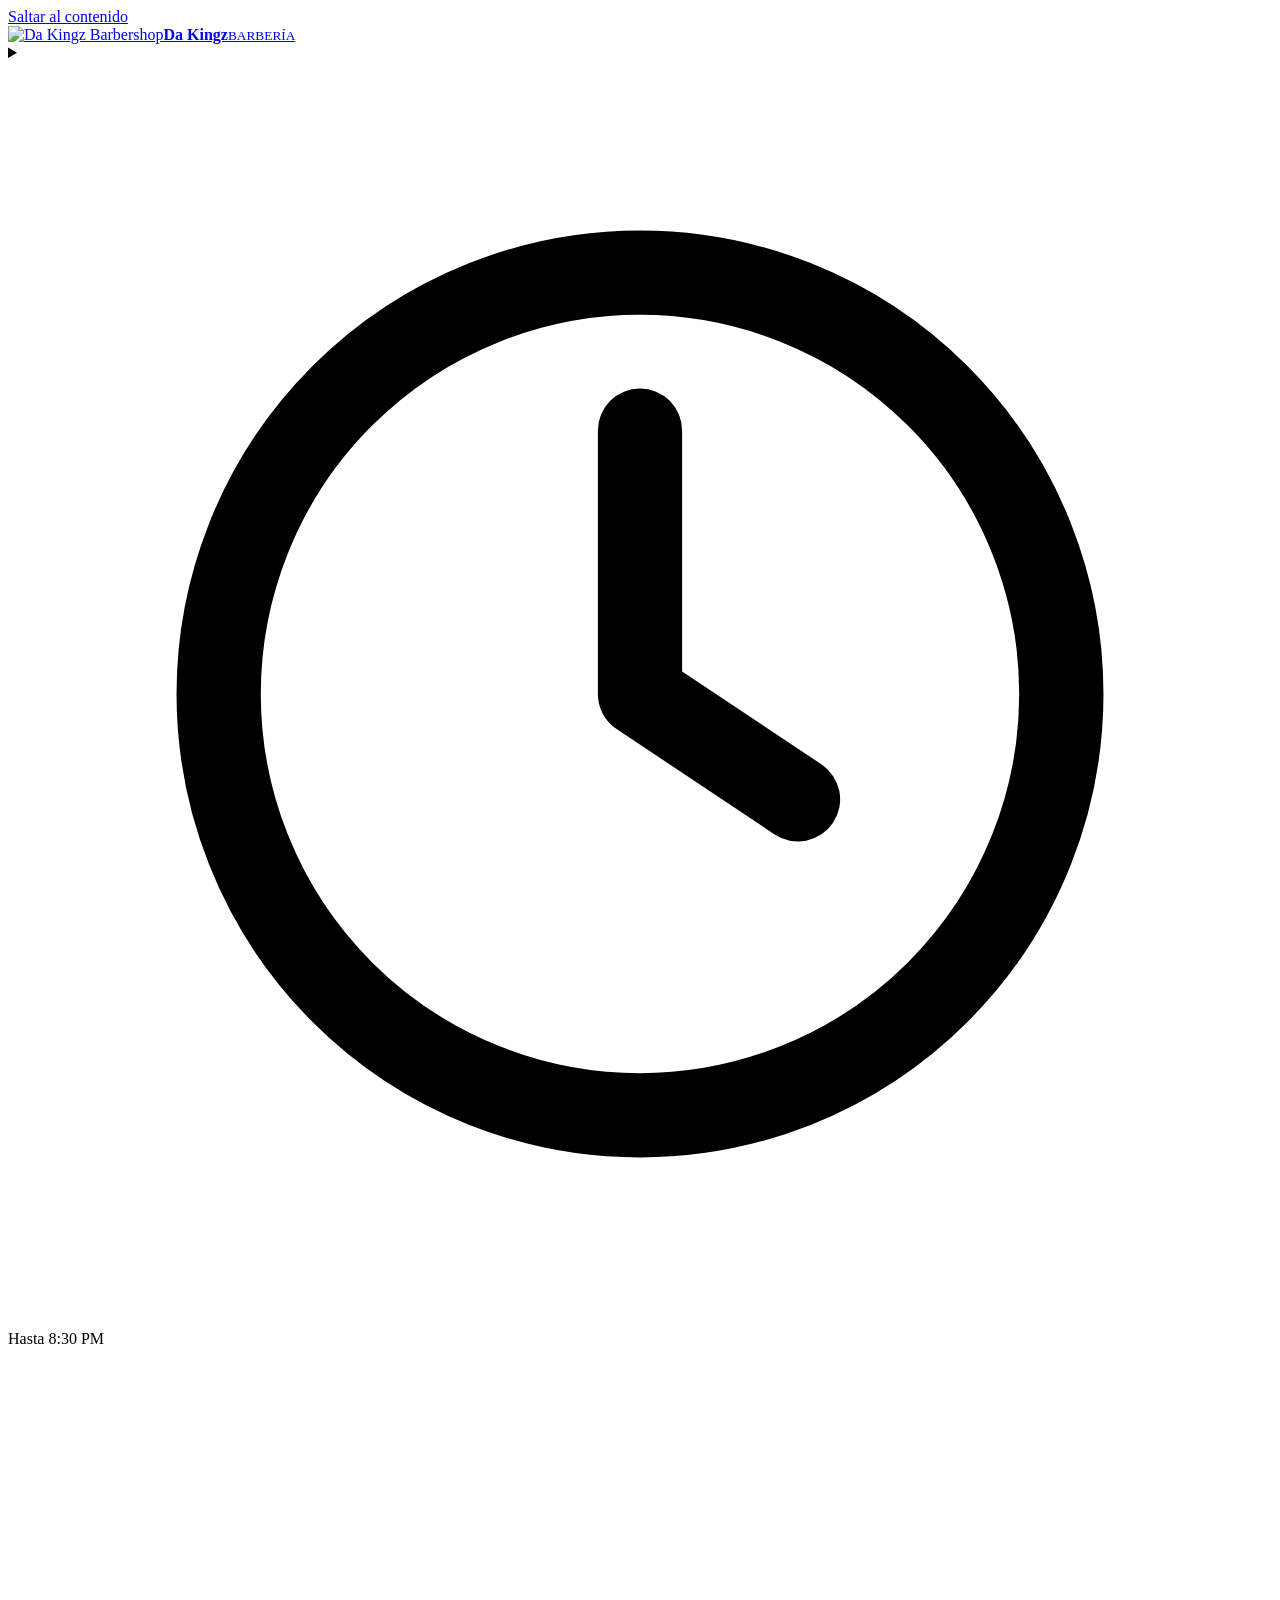
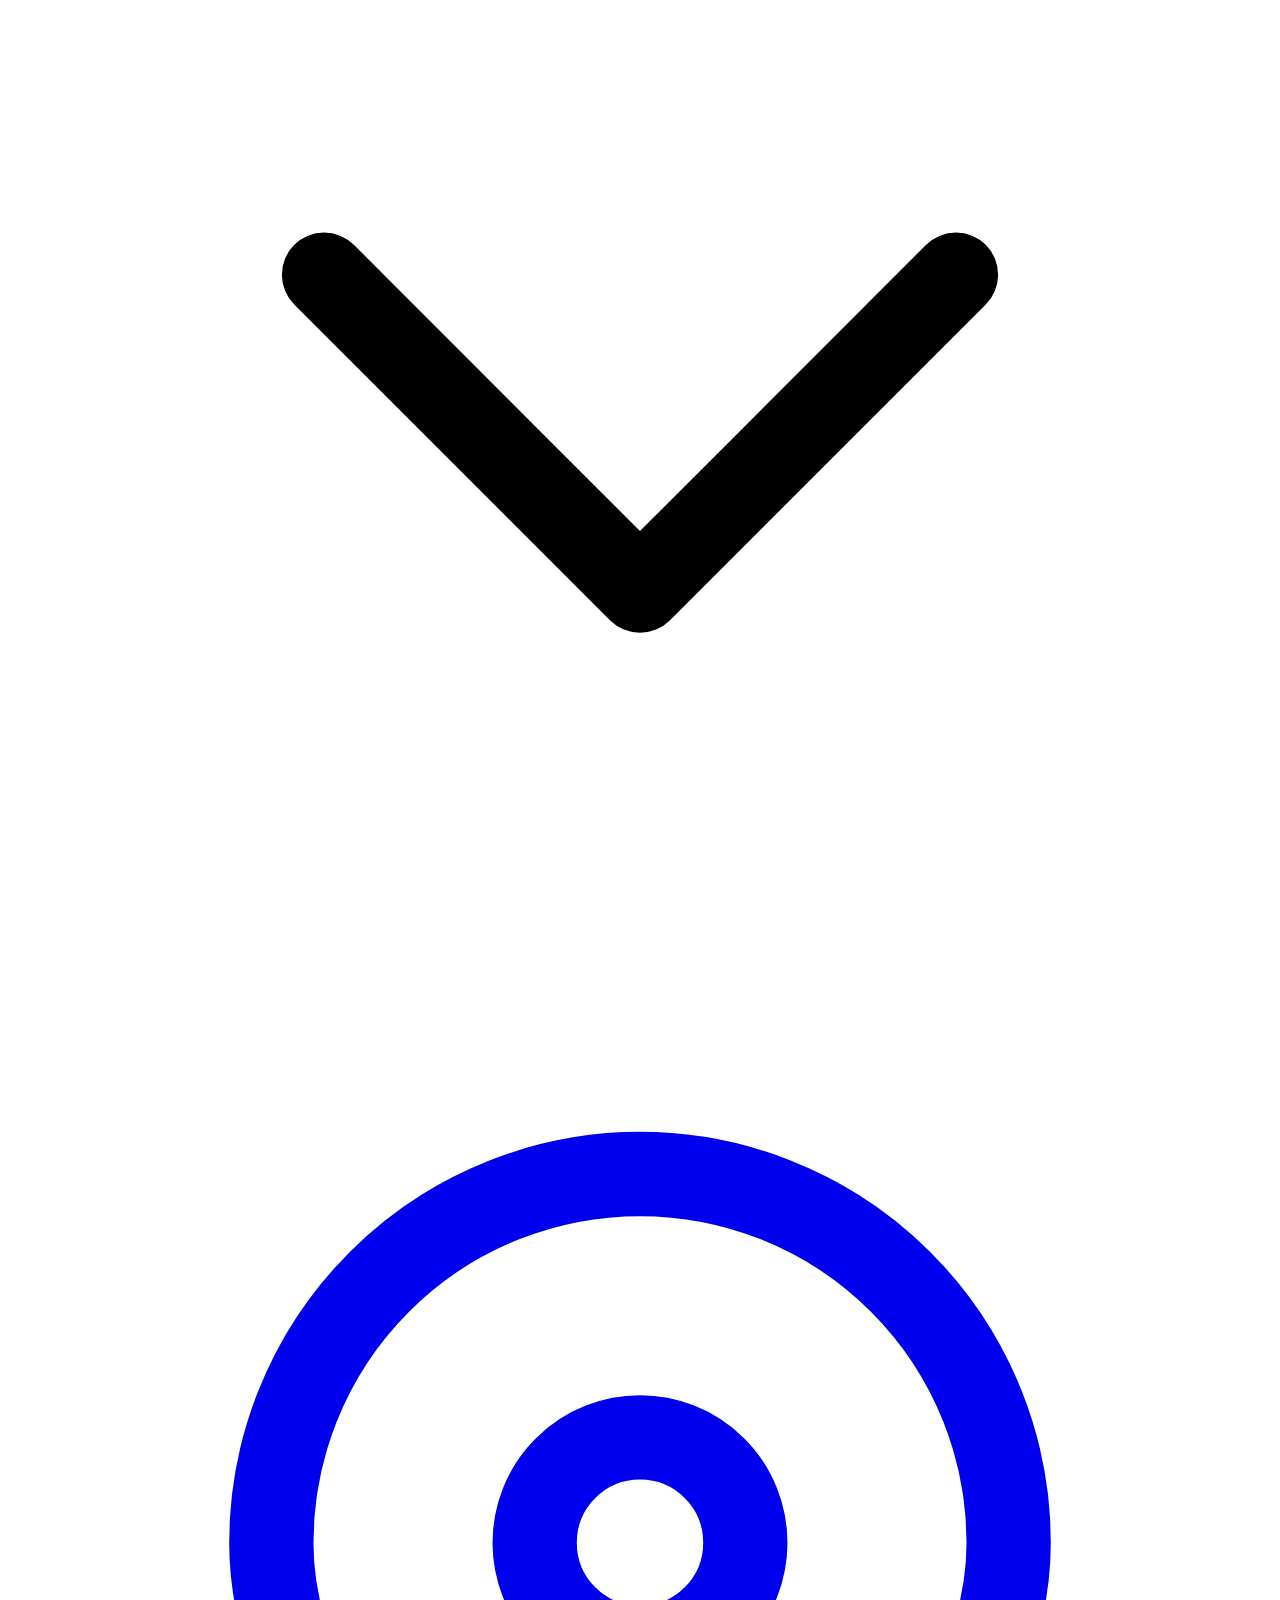
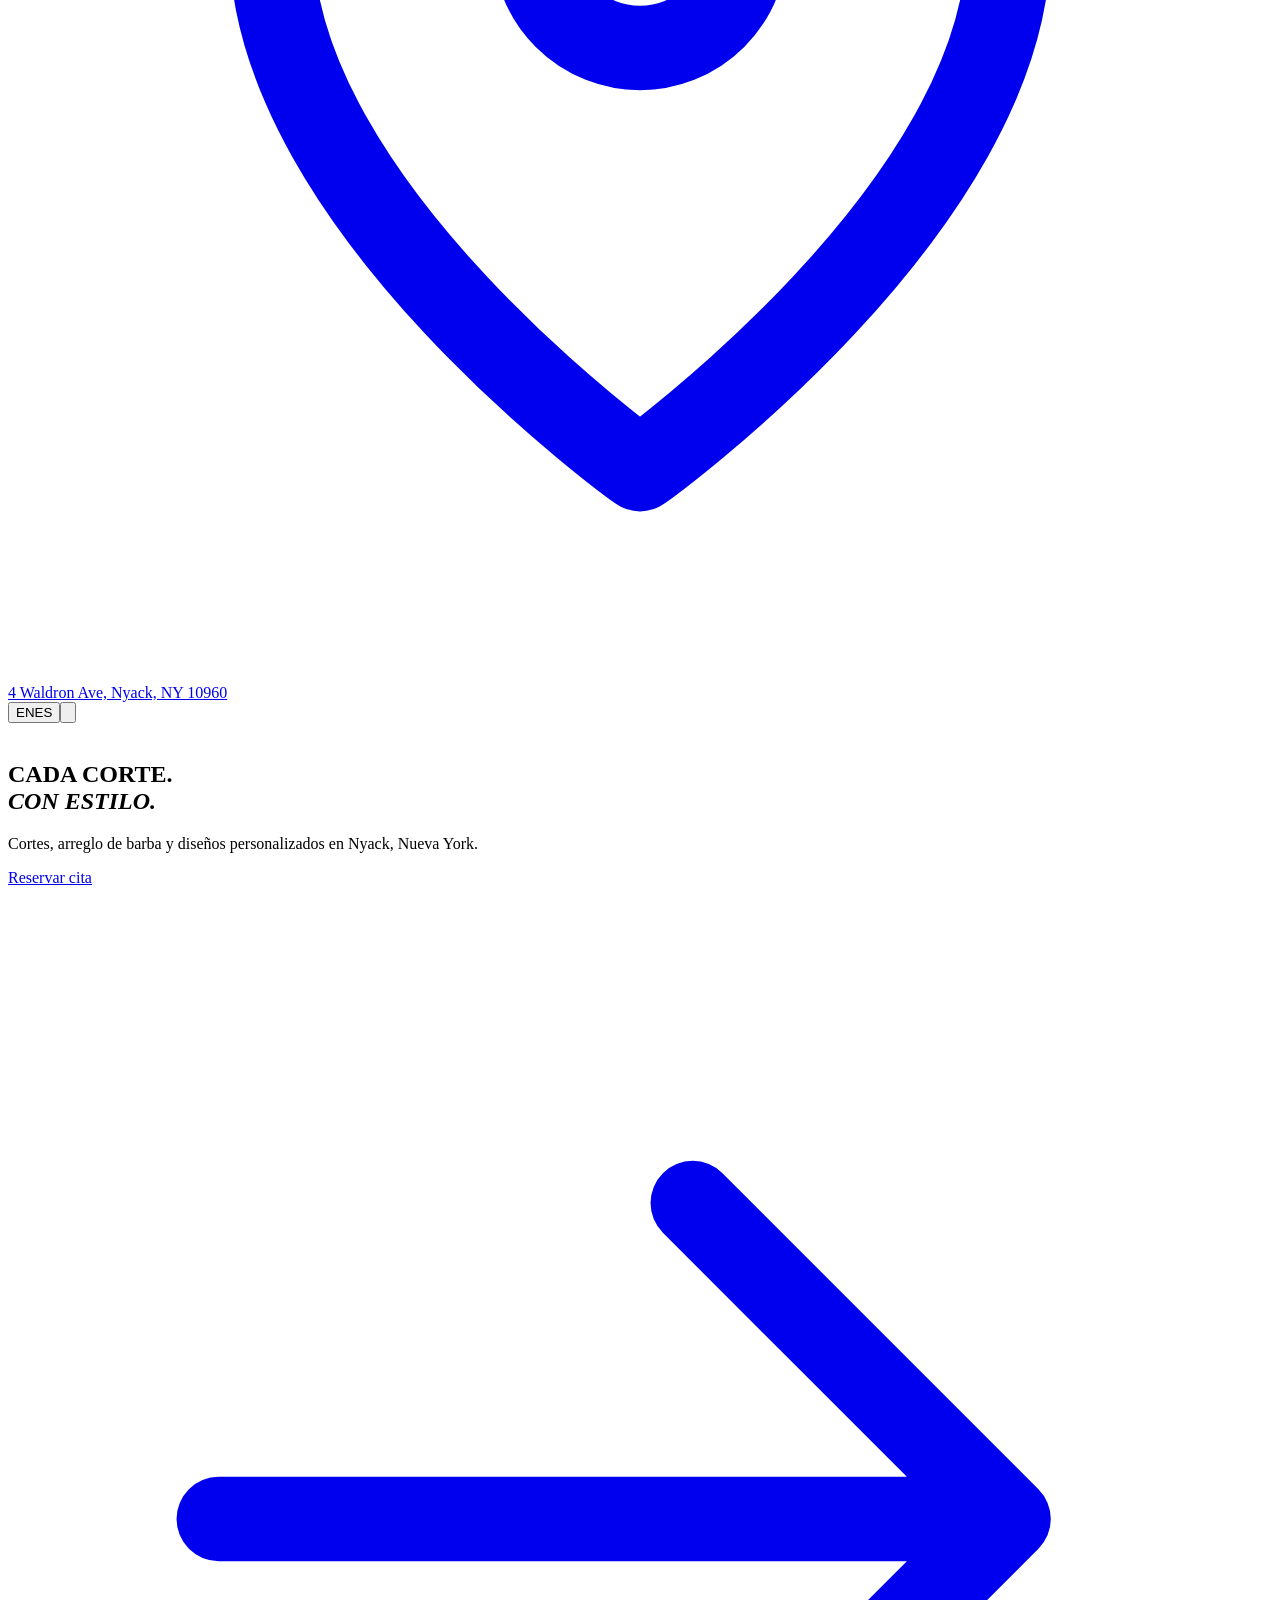
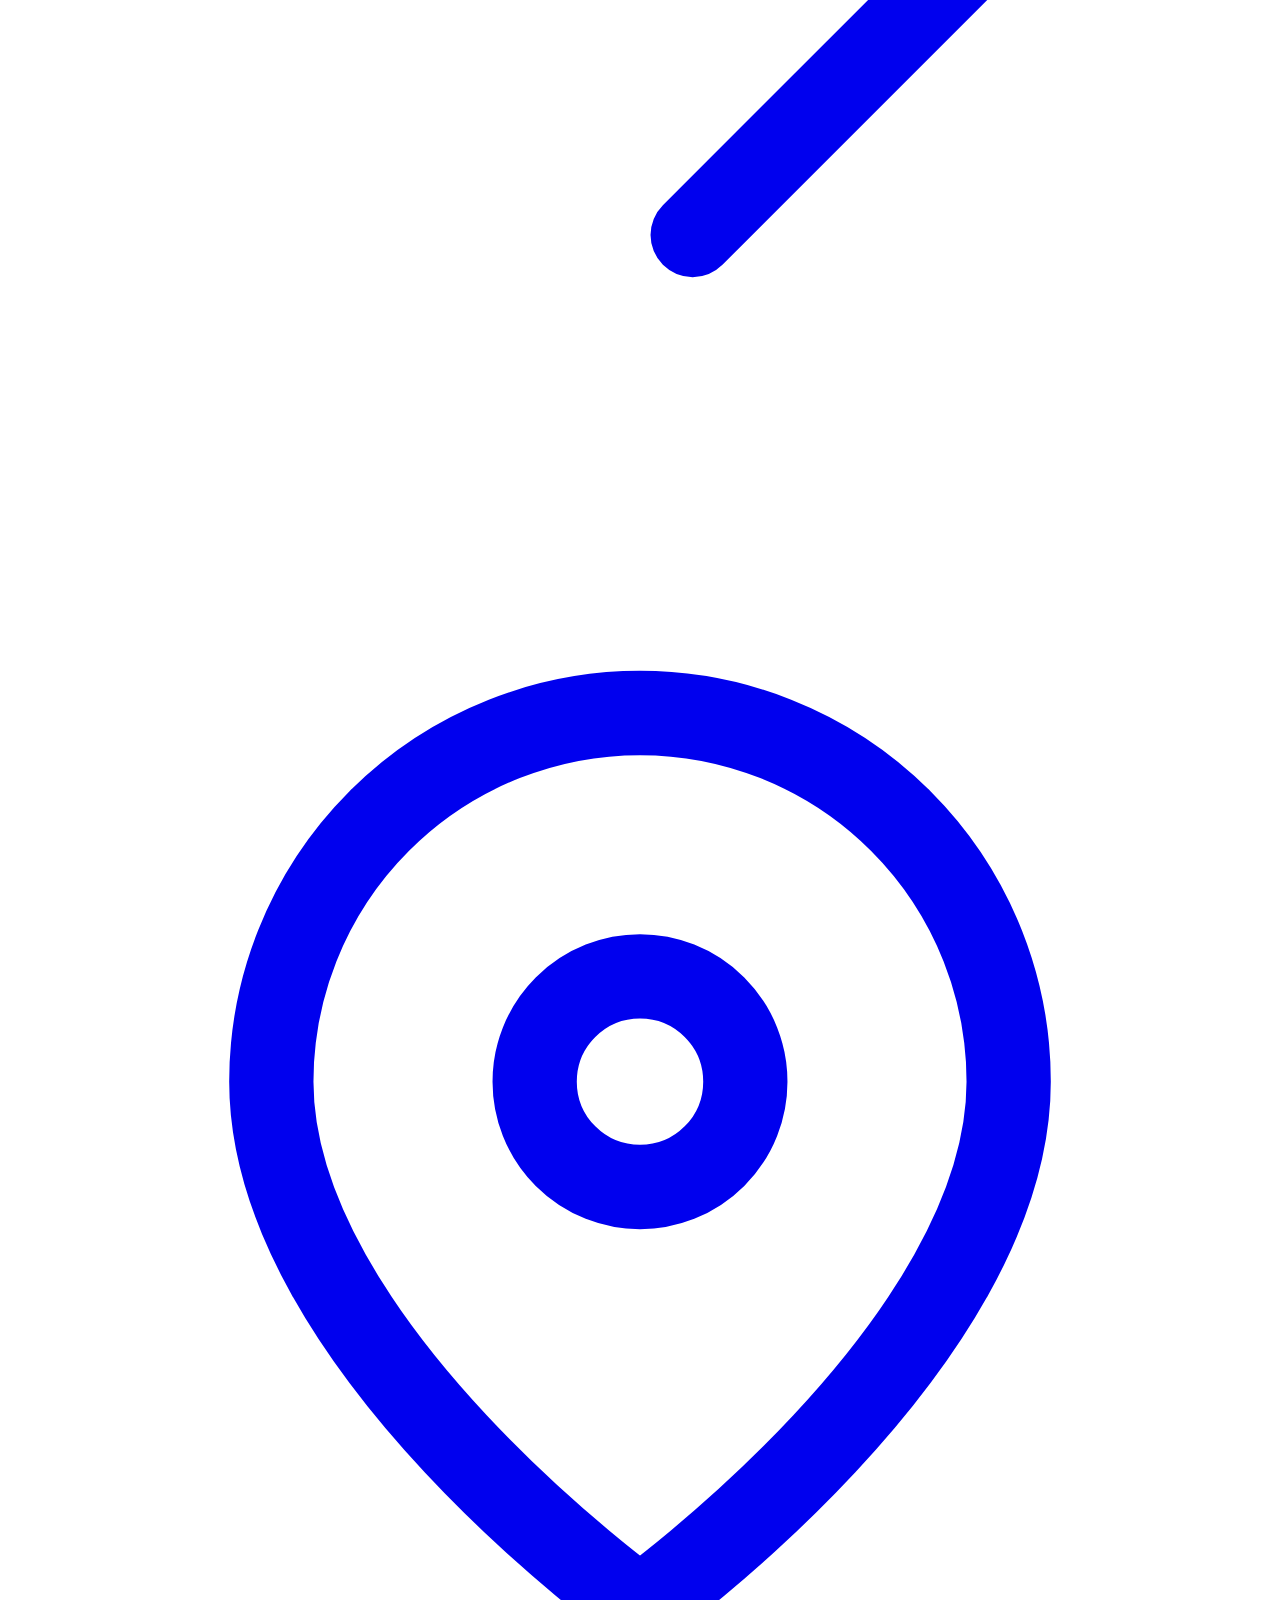
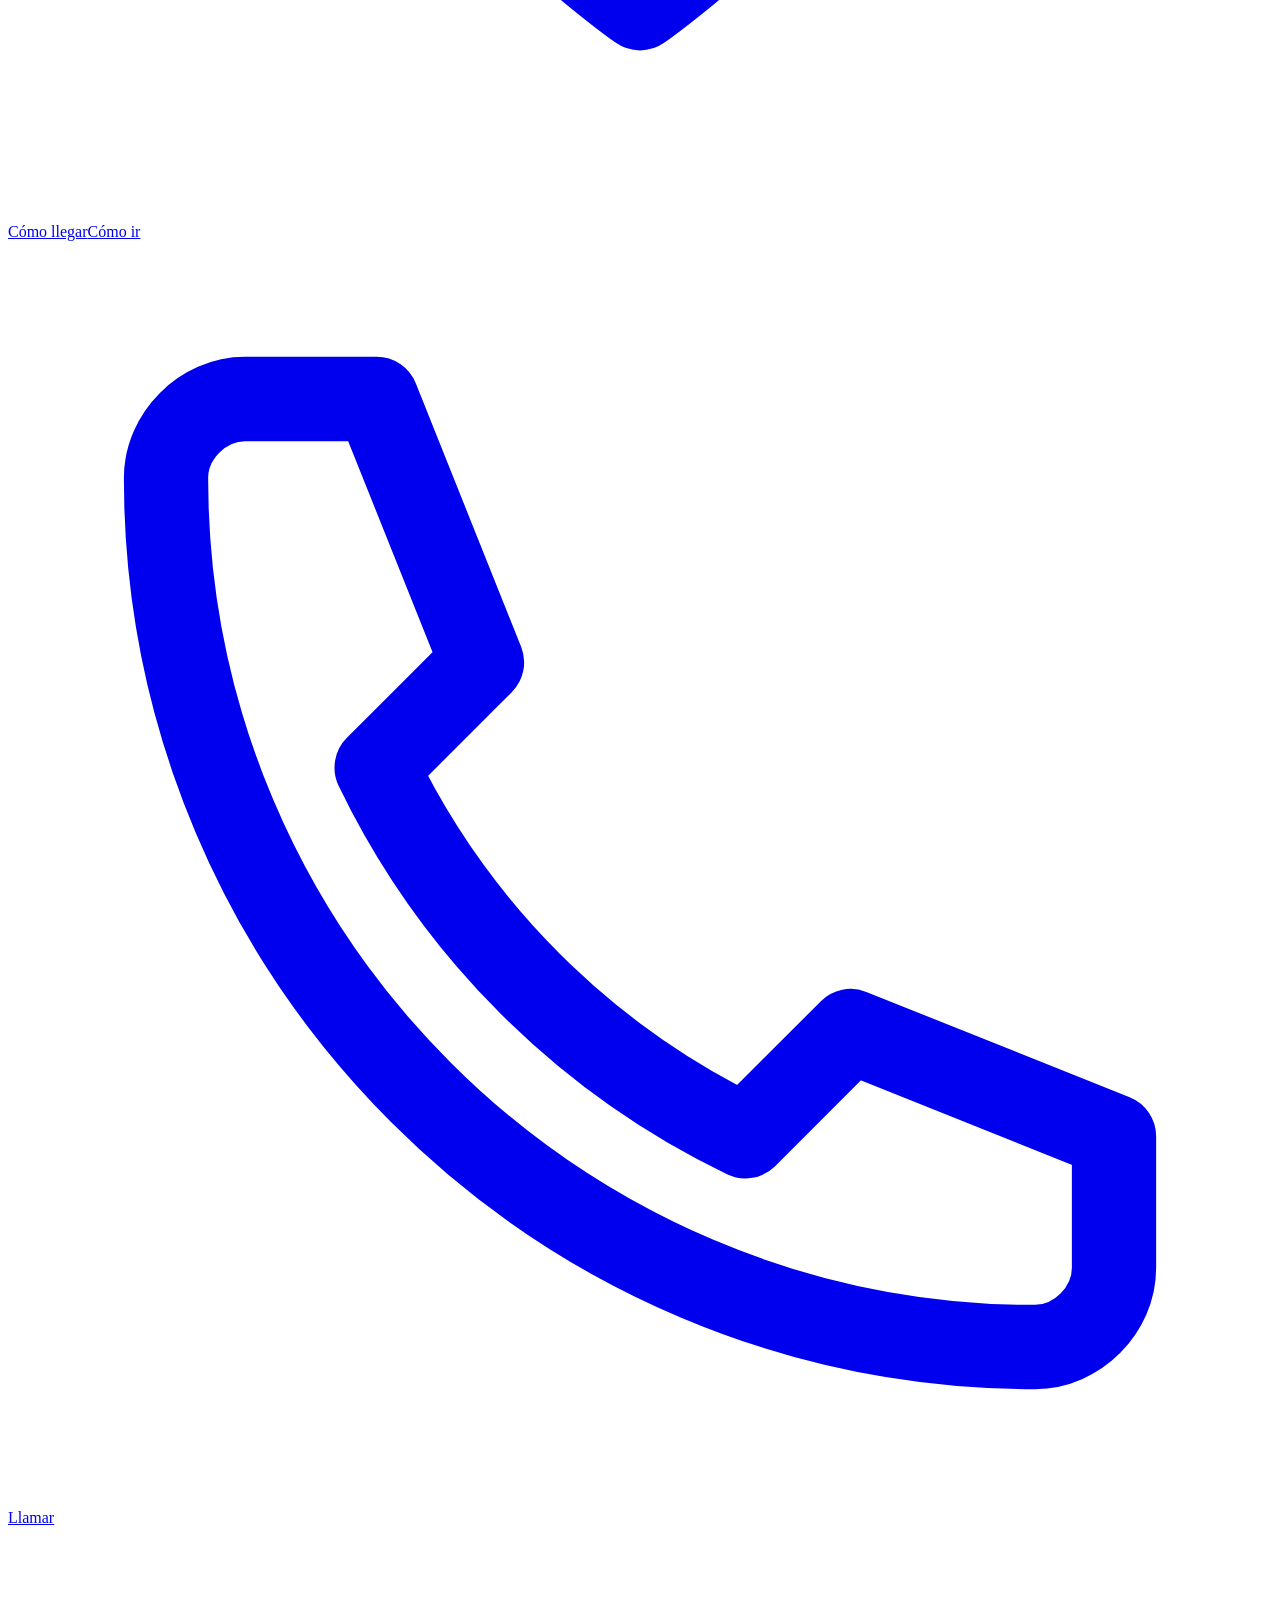
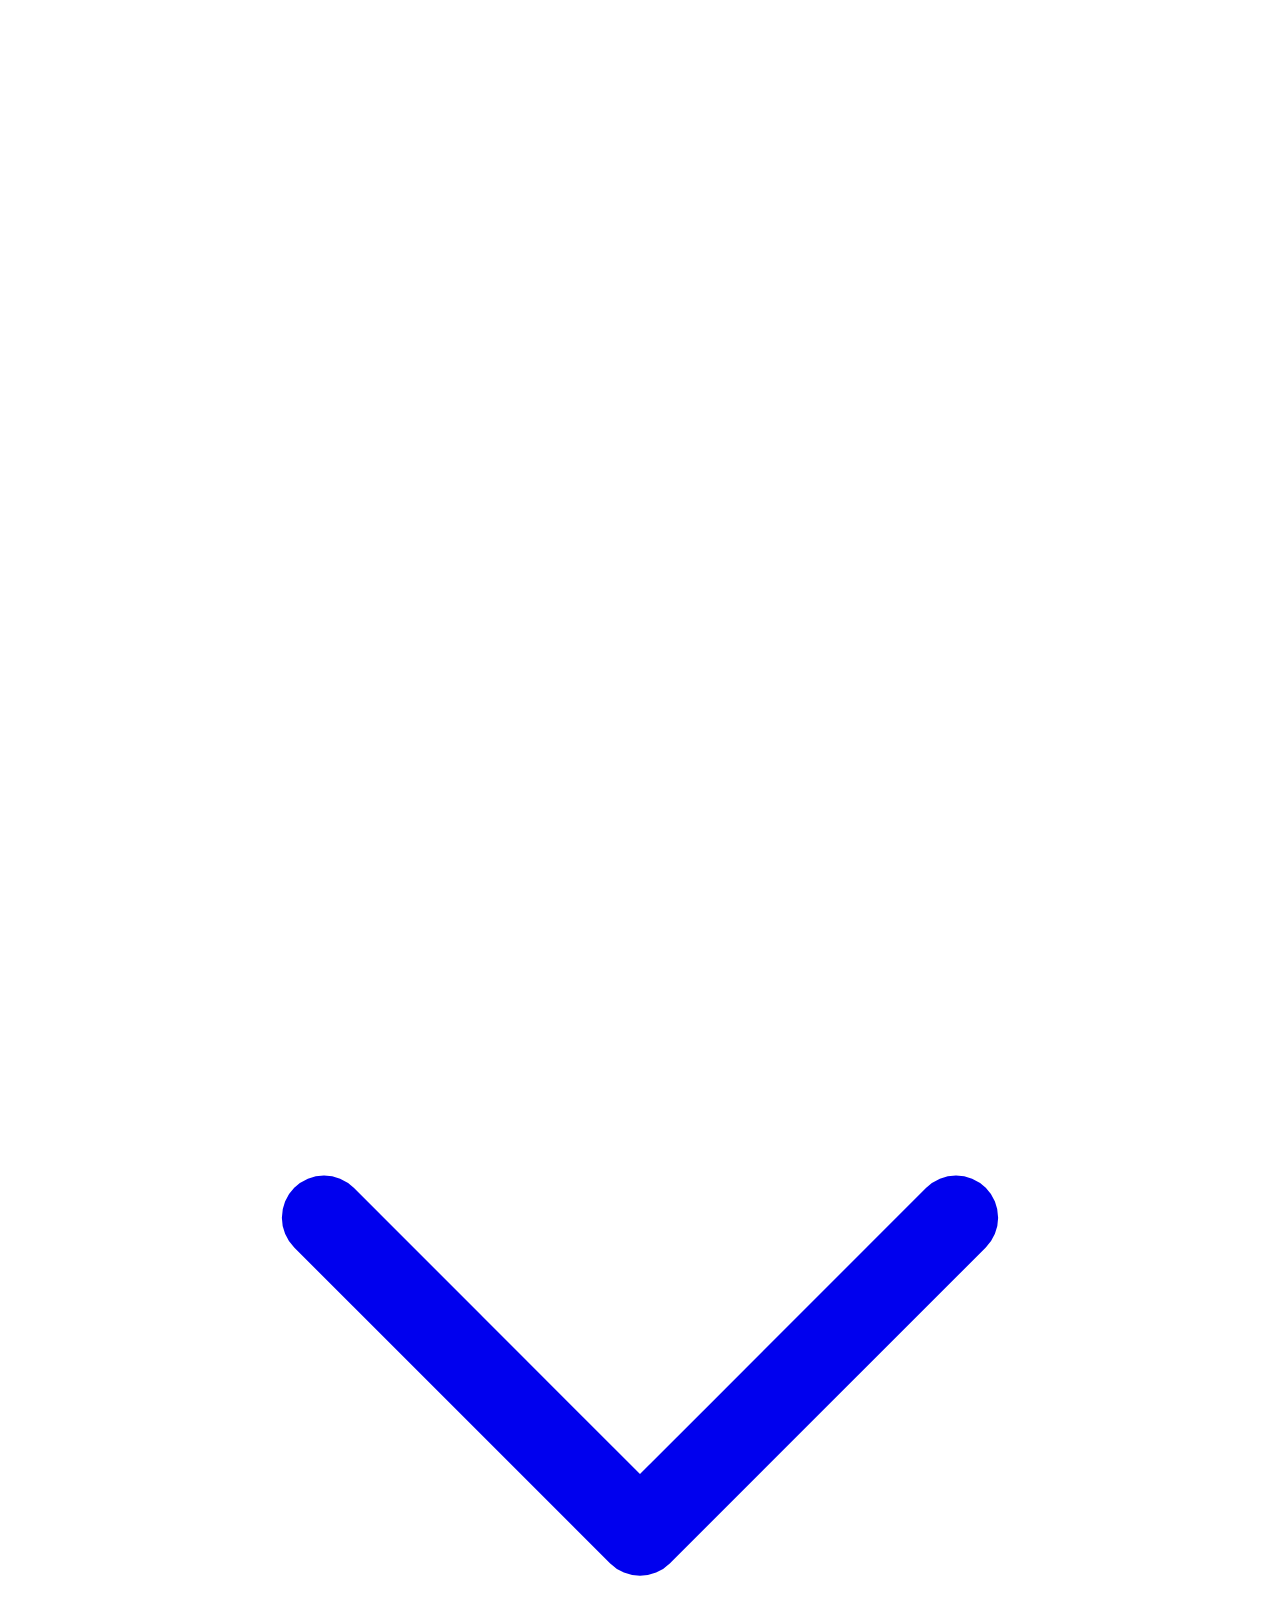
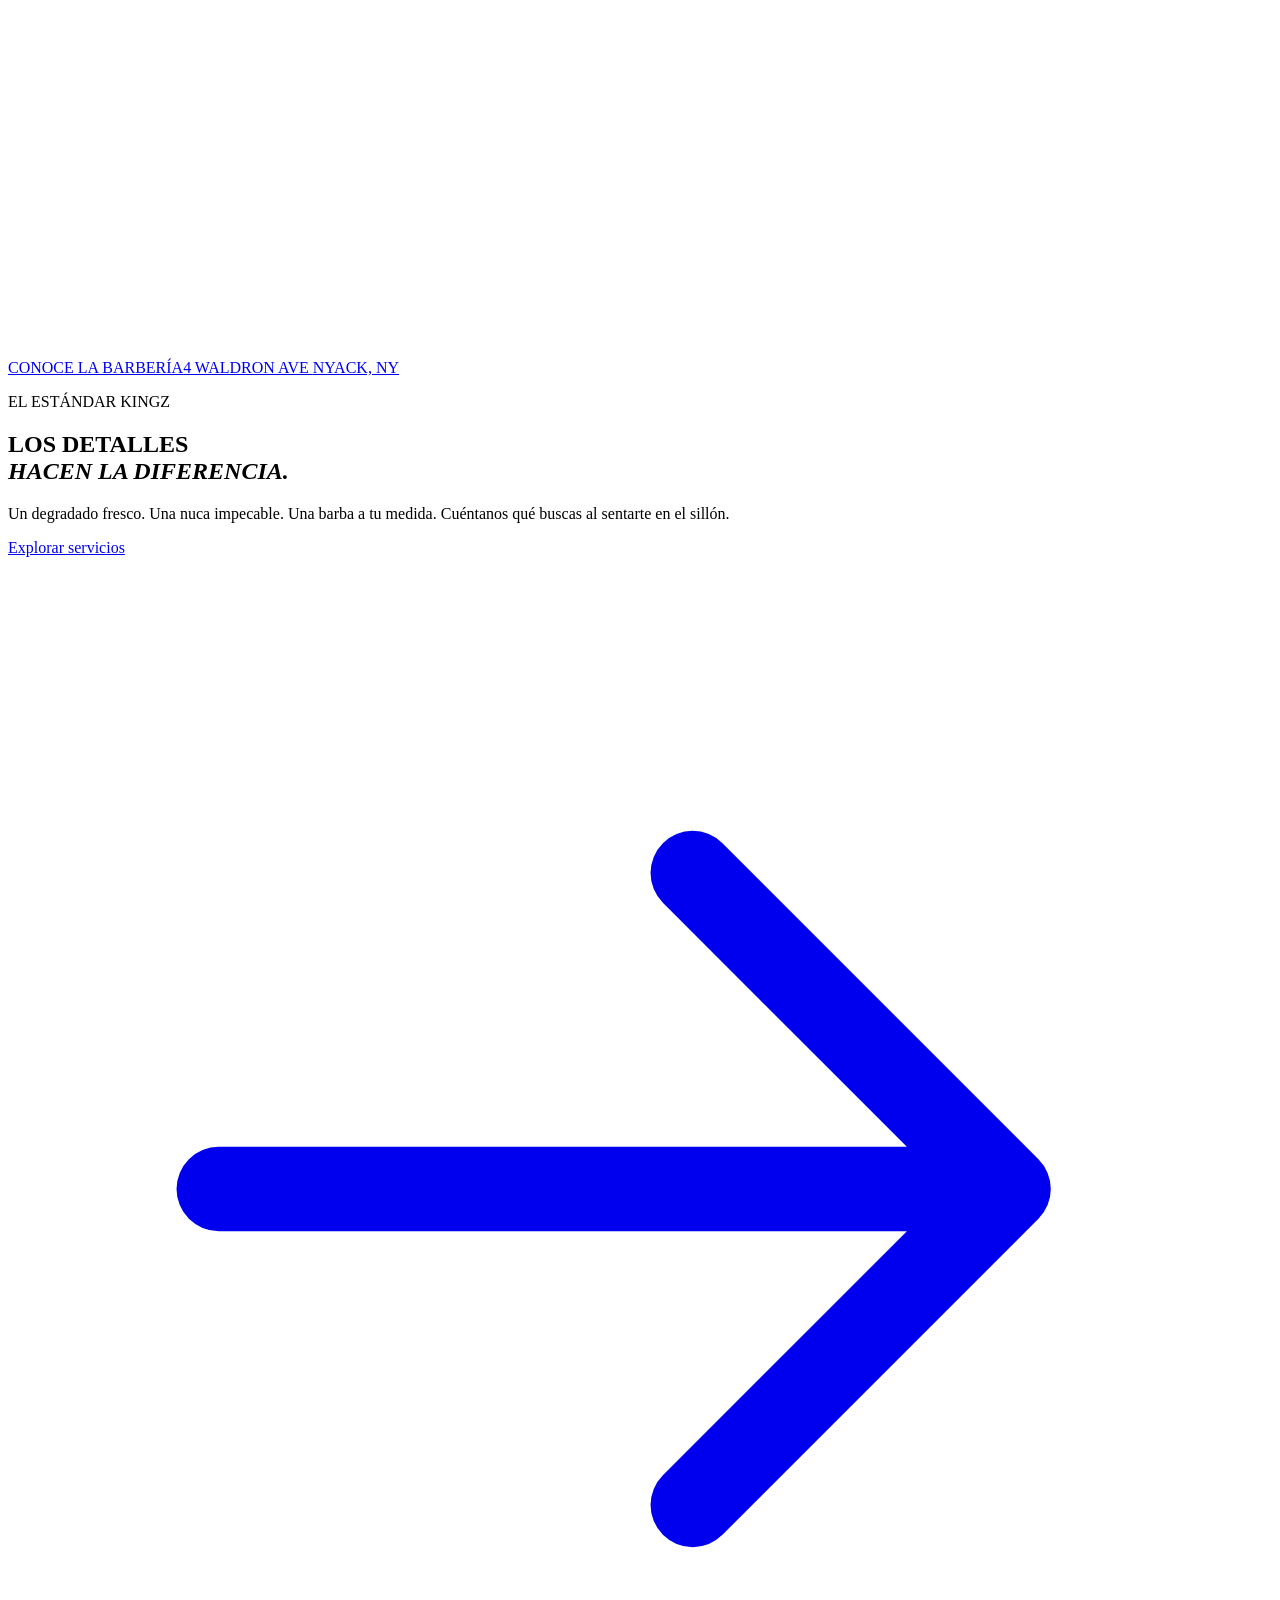
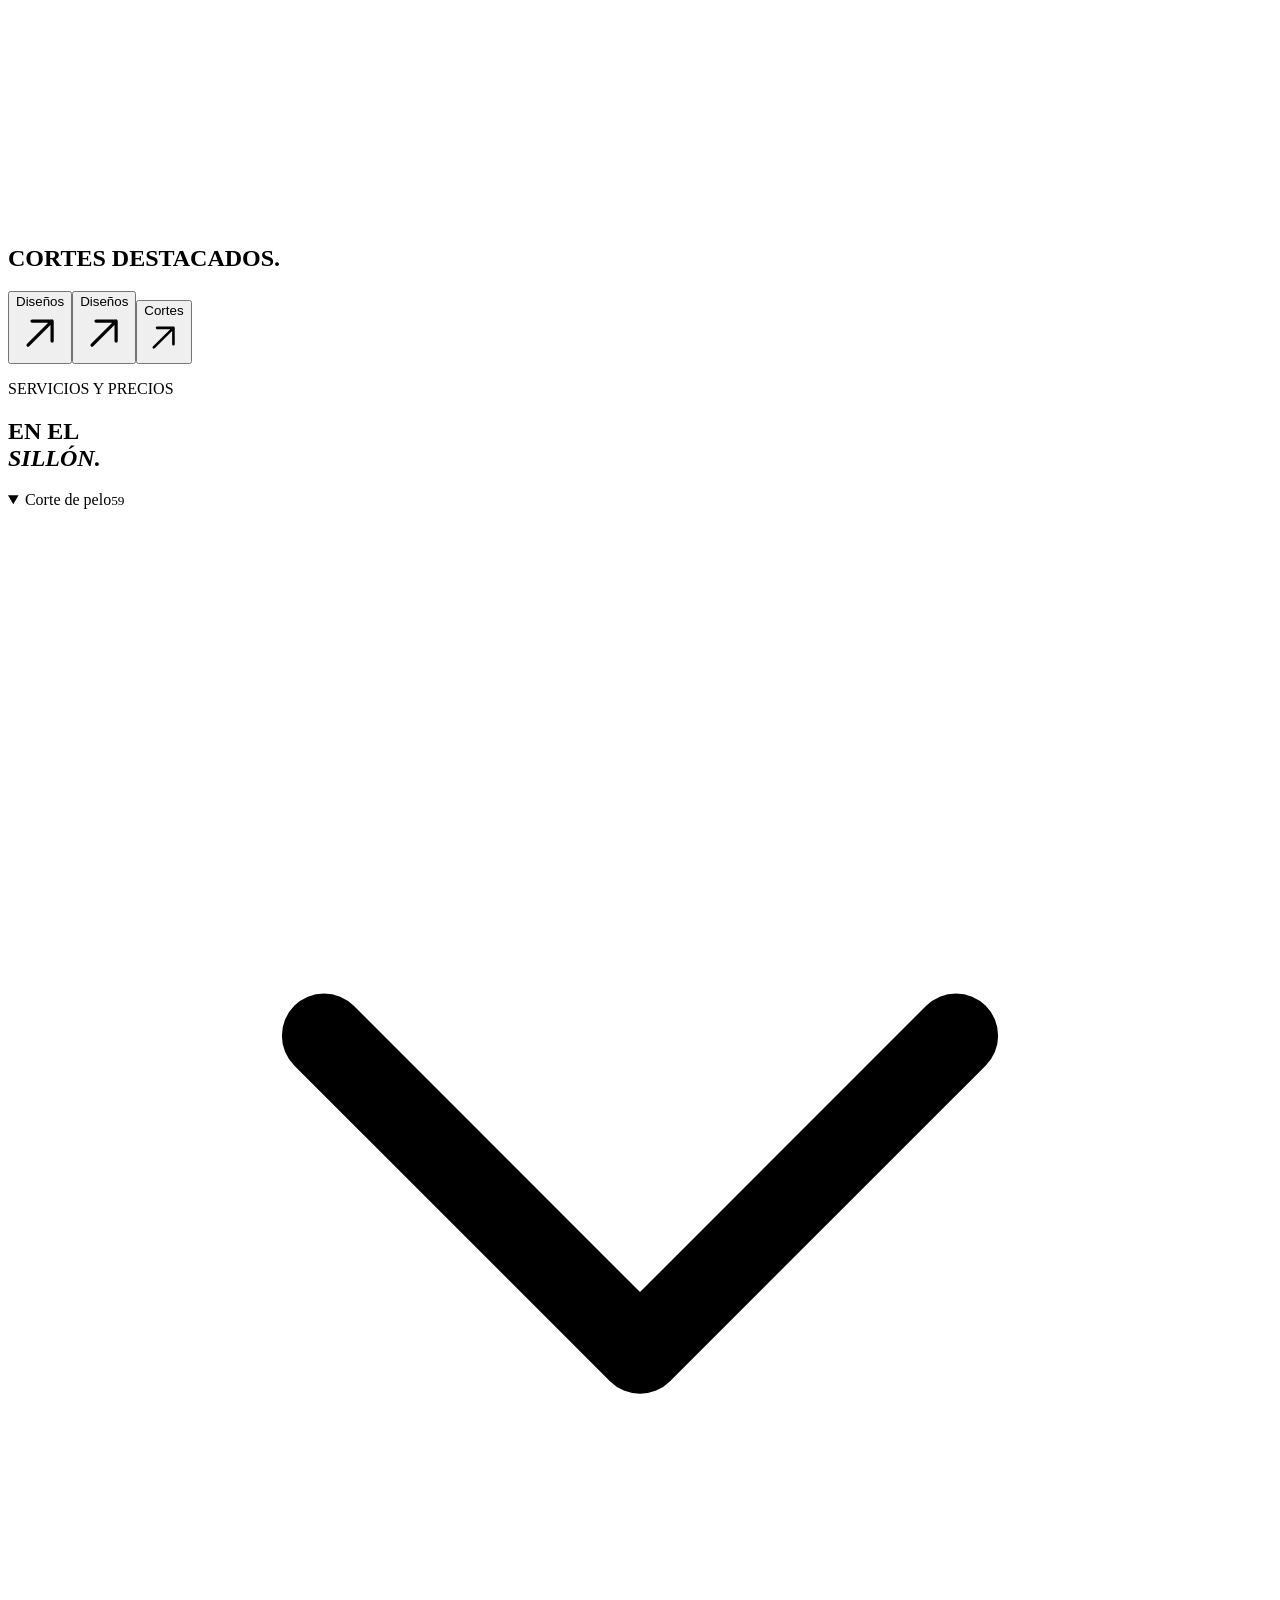
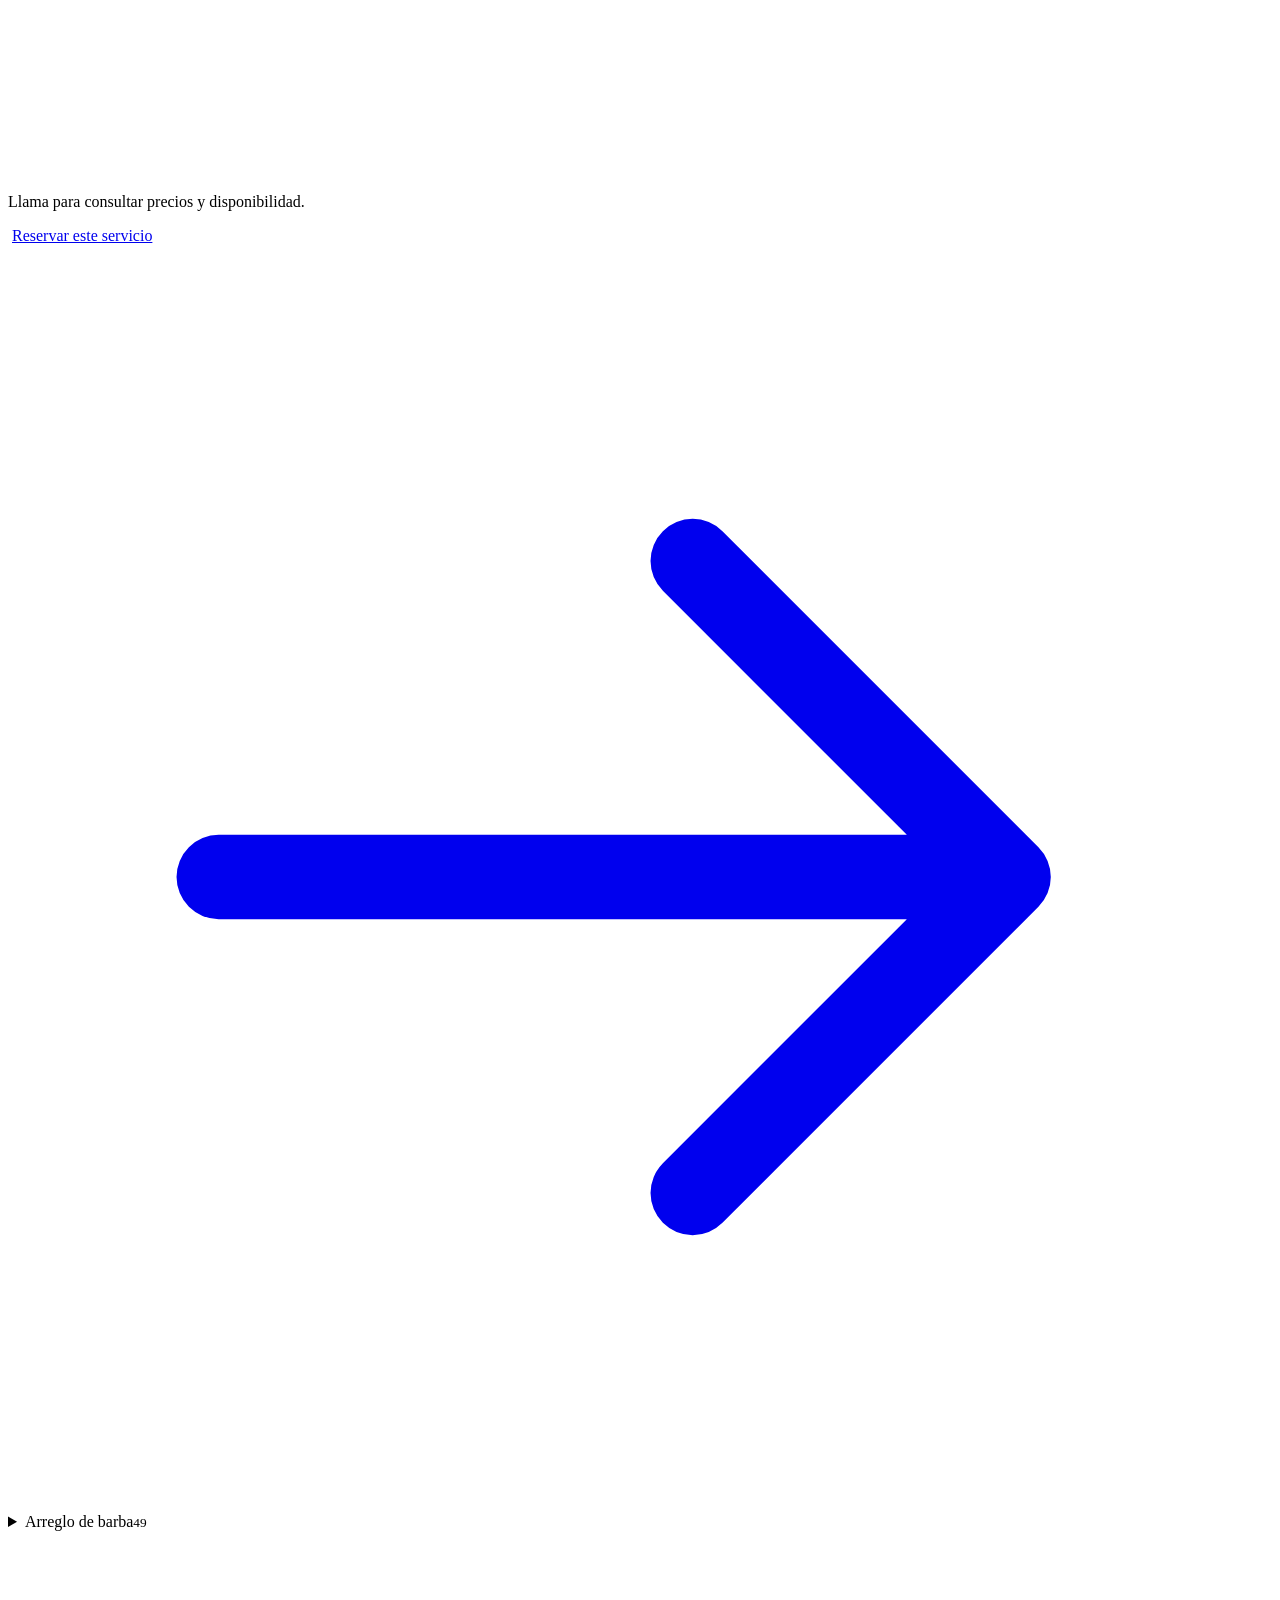
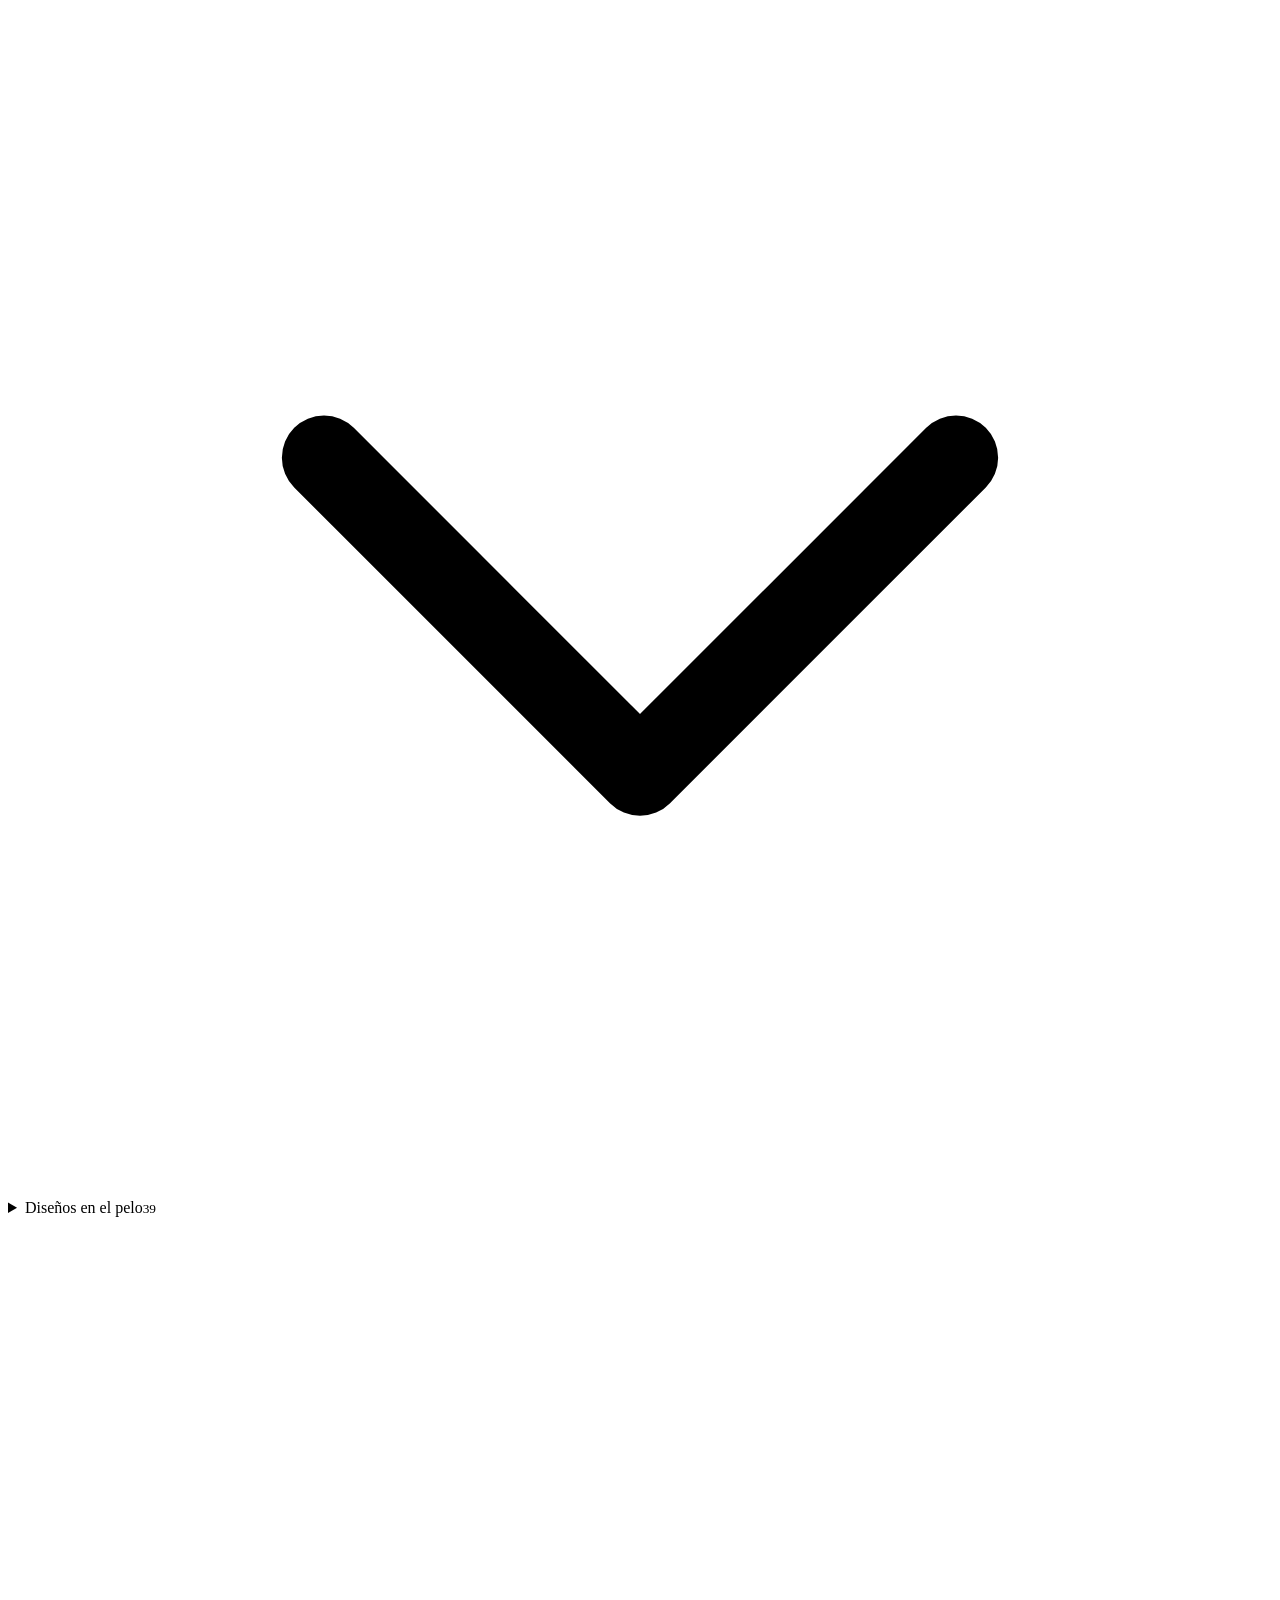
==== es/index.html @ 2f57d5f5 "Add Spanish permalink and language-aware navigation" ====
<!doctype html>
<html lang="es" data-language-route="es" class="" data-page="demo"><head><meta http-equiv="Content-Security-Policy" content="default-src 'none'; base-uri 'self'; script-src 'self'; style-src 'self' 'unsafe-inline'; img-src 'self' blob: data:; font-src 'self'; manifest-src 'self'; connect-src 'self' https://da-kingz-barbershop.bk441012.chatgpt.site; frame-src https://maps.google.com https://www.google.com; form-action 'none'; object-src 'none'"><base href="/Da-Kingz-Barbershop-Demo/es/"><meta charset="utf-8">
<meta name="viewport" content="width=device-width, initial-scale=1, viewport-fit=cover">
<title>Da Kingz Barbershop | Cortes y degradados en Nyack, NY</title><meta name="description" content="Visita Da Kingz Barbershop en 4 Waldron Ave, Nyack, NY. Cortes, arreglo de barba, diseños, coloración y extensiones. Llama para reservar.">
<meta name="theme-color" content="#171417"><link rel="icon" type="image/png" sizes="96x96" href="/Da-Kingz-Barbershop-Demo/assets/icon.png?v=3">
<link rel="manifest" href="/Da-Kingz-Barbershop-Demo/manifest.webmanifest"><link rel="apple-touch-icon" sizes="180x180" href="/Da-Kingz-Barbershop-Demo/assets/pwa/kingz-apple-180.png?v=3">
<link rel="canonical" href="https://kodebok.github.io/Da-Kingz-Barbershop-Demo/es/"><meta property="og:type" content="website">
<meta property="og:title" content="Da Kingz Barbershop | Cortes y degradados en Nyack, NY"><meta property="og:description" content="Visita Da Kingz Barbershop en 4 Waldron Ave, Nyack, NY. Cortes, arreglo de barba, diseños, coloración y extensiones. Llama para reservar."><meta property="og:url" content="https://kodebok.github.io/Da-Kingz-Barbershop-Demo/es/"><meta property="og:image" content="https://kodebok.github.io/Da-Kingz-Barbershop-Demo/assets/share.jpg">
<meta name="twitter:card" content="summary_large_image"><meta name="twitter:title" content="Da Kingz Barbershop | Cortes y degradados en Nyack, NY"><meta name="twitter:description" content="Visita Da Kingz Barbershop en 4 Waldron Ave, Nyack, NY. Cortes, arreglo de barba, diseños, coloración y extensiones. Llama para reservar."><meta name="twitter:image" content="https://kodebok.github.io/Da-Kingz-Barbershop-Demo/assets/share.jpg">
<script type="application/ld+json">{"@context":"https://schema.org","@type":"HairSalon","@id":"https://kodebok.github.io/Da-Kingz-Barbershop-Demo/#shop","name":"Da Kingz Barbershop","url":"https://kodebok.github.io/Da-Kingz-Barbershop-Demo","telephone":"+18454805578","image":"https://kodebok.github.io/Da-Kingz-Barbershop-Demo/assets/share.jpg","address":{"@type":"PostalAddress","streetAddress":"4 Waldron Ave","addressLocality":"Nyack","addressRegion":"NY","postalCode":"10960","addressCountry":"US"},"sameAs":["https://www.instagram.com/dakingz_barbershop/","https://maps.app.goo.gl/at2C2dCCBqVZxGpN9?g_st=ac"],"openingHoursSpecification":[{"@type":"OpeningHoursSpecification","dayOfWeek":"Monday","opens":"08:30","closes":"20:30"},{"@type":"OpeningHoursSpecification","dayOfWeek":"Tuesday","opens":"08:30","closes":"20:30"},{"@type":"OpeningHoursSpecification","dayOfWeek":"Wednesday","opens":"08:30","closes":"20:30"},{"@type":"OpeningHoursSpecification","dayOfWeek":"Thursday","opens":"08:30","closes":"20:30"},{"@type":"OpeningHoursSpecification","dayOfWeek":"Friday","opens":"08:30","closes":"20:30"},{"@type":"OpeningHoursSpecification","dayOfWeek":"Saturday","opens":"08:30","closes":"20:30"},{"@type":"OpeningHoursSpecification","dayOfWeek":"Sunday","opens":"08:30","closes":"18:00"}],"specialOpeningHoursSpecification":[]}</script>
<link rel="preload" href="/Da-Kingz-Barbershop-Demo/assets/barlow-800.woff2" as="font" type="font/woff2" crossorigin>
<script src="/Da-Kingz-Barbershop-Demo/assets/theme.js"></script><link rel="stylesheet" href="/Da-Kingz-Barbershop-Demo/assets/site.css?v=18"><script type="module" src="/Da-Kingz-Barbershop-Demo/assets/site.js?v=19"></script><script type="module" src="/Da-Kingz-Barbershop-Demo/assets/shared-banner.js"></script><link rel="alternate" hreflang="en" href="https://kodebok.github.io/Da-Kingz-Barbershop-Demo/"><link rel="alternate" hreflang="es" href="https://kodebok.github.io/Da-Kingz-Barbershop-Demo/es/"><link rel="alternate" hreflang="x-default" href="https://kodebok.github.io/Da-Kingz-Barbershop-Demo/"></head>
<body id="top" data-dock-animation="clipper" data-booking-delay="10">
<a class="skip" href="#main">Saltar al contenido</a>


<header class="site-head">
<nav class="head-shell" aria-label="Main navigation">
<a class="wordmark" href="#top"><span class="brand-mark"><picture><source type="image/webp" srcset="/Da-Kingz-Barbershop-Demo/assets/emblem-120.webp?v=12 120w, /Da-Kingz-Barbershop-Demo/assets/emblem-360.webp?v=12 360w, /Da-Kingz-Barbershop-Demo/assets/emblem-760.webp?v=12 760w" sizes="120px"><img width="120" height="120" src="/Da-Kingz-Barbershop-Demo/assets/emblem.png?v=12" alt="Da Kingz Barbershop"></picture></span><span><strong>Da Kingz</strong><small>BARBERÍA</small></span></a>
<details class="schedule" data-hours-config="{&quot;hoursConfirmed&quot;:true,&quot;hours&quot;:[[&quot;08:30&quot;,&quot;20:30&quot;],[&quot;08:30&quot;,&quot;20:30&quot;],[&quot;08:30&quot;,&quot;20:30&quot;],[&quot;08:30&quot;,&quot;20:30&quot;],[&quot;08:30&quot;,&quot;20:30&quot;],[&quot;08:30&quot;,&quot;20:30&quot;],[&quot;08:30&quot;,&quot;18:00&quot;]],&quot;holidays&quot;:[]}">
    <summary><svg aria-hidden="true" viewBox="0 0 24 24" fill="none" stroke="currentColor" stroke-width="1.6" stroke-linecap="round" stroke-linejoin="round"><circle cx="12" cy="12" r="8"/><path d="M12 7v5l3 2"/></svg><span class="head-hours-text" data-hours-tone="open"><i class="hours-dot" aria-hidden="true"></i><span data-hours-label>Hasta</span> <span data-hours-time>8:30 PM</span></span><svg aria-hidden="true" viewBox="0 0 24 24" fill="none" stroke="currentColor" stroke-width="1.6" stroke-linecap="round" stroke-linejoin="round"><path d="m6 10 6 6 6-6"/></svg></summary>
    <div class="schedule-panel"><strong>Horario</strong><p>Eastern time</p>
    <dl><div><dt>Lunes</dt><dd>8:30 AM – 8:30 PM</dd></div><div><dt>Martes</dt><dd>8:30 AM – 8:30 PM</dd></div><div><dt>Miércoles</dt><dd>8:30 AM – 8:30 PM</dd></div><div class="today"><dt>Jueves <small>Today</small></dt><dd>8:30 AM – 8:30 PM</dd></div><div><dt>Viernes</dt><dd>8:30 AM – 8:30 PM</dd></div><div><dt>Sábado</dt><dd>8:30 AM – 8:30 PM</dd></div><div><dt>Domingo</dt><dd>8:30 AM – 6:00 PM</dd></div></dl>
    </div>
  </details>
<div class="head-meta"><a class="head-address" href="https://www.google.com/maps/dir/?api=1&amp;destination=4+Waldron+Ave%2C+Nyack%2C+NY+10960&amp;destination_place_id=ChIJfVgcCQvpwokRpSppxhnpQFM" target="_blank" rel="noopener noreferrer" data-event="directions"><svg aria-hidden="true" viewBox="0 0 24 24" fill="none" stroke="currentColor" stroke-width="1.6" stroke-linecap="round" stroke-linejoin="round"><path d="M19 10c0 5-7 10-7 10S5 15 5 10a7 7 0 1 1 14 0Z"/><circle cx="12" cy="10" r="2"/></svg><span>4 Waldron Ave, Nyack, NY 10960</span></a></div>
<div class="head-actions"><button type="button" class="language-switch" role="switch" aria-label="English / Español" aria-checked="true" data-language-toggle><span data-lang="en">EN</span><span data-lang="es">ES</span></button><button type="button" class="theme icon-button" aria-label="Cambiar tema"><svg aria-hidden="true" viewBox="0 0 24 24" fill="none" stroke="currentColor" stroke-width="1.6" stroke-linecap="round" stroke-linejoin="round"><circle cx="12" cy="12" r="4"/><path d="M12 2v2m0 16v2M2 12h2m16 0h2M5 5l1.5 1.5m11 11L19 19m0-14-1.5 1.5m-11 11L5 19"/></svg><svg aria-hidden="true" viewBox="0 0 24 24" fill="none" stroke="currentColor" stroke-width="1.6" stroke-linecap="round" stroke-linejoin="round"><path d="M20.5 15A8.7 8.7 0 0 1 9 3.5 8.7 8.7 0 1 0 20.5 15Z"/></svg></button></div>
</nav></header>
<main id="main" class="">

<section id="hero" class="hero grain has-photo" aria-labelledby="hero-title">
  <img class="hero-photo" src="/Da-Kingz-Barbershop-Demo/assets/shop/shop-interior.webp" srcset="/Da-Kingz-Barbershop-Demo/assets/shop/shop-interior-480.webp 480w, /Da-Kingz-Barbershop-Demo/assets/shop/shop-interior.webp 1080w" sizes="100vw" alt="Barber chairs and red walls inside Da Kingz Barbershop" style="object-position:51% 48%" fetchpriority="high" decoding="async">
  <div class="hero-halo" aria-hidden="true"><span></span><span></span><span></span></div>
  <div class="hero-inner wrap"><div class="hero-copy">
    
    <h1 id="hero-title">CADA CORTE.<br><em>CON ESTILO.</em></h1>
    <p>Cortes, arreglo de barba y diseños personalizados en Nyack, Nueva York.</p>
    <div class="actions"><a class="button primary" href="#booking" data-book aria-haspopup="dialog">Reservar cita<svg aria-hidden="true" viewBox="0 0 24 24" fill="none" stroke="currentColor" stroke-width="1.6" stroke-linecap="round" stroke-linejoin="round"><path d="M4 12h15m-6-6 6 6-6 6"/></svg></a><span class="hero-contact-actions"><a class="button outline" href="https://www.google.com/maps/dir/?api=1&amp;destination=4+Waldron+Ave%2C+Nyack%2C+NY+10960&amp;destination_place_id=ChIJfVgcCQvpwokRpSppxhnpQFM" target="_blank" rel="noopener noreferrer" data-event="directions"><svg aria-hidden="true" viewBox="0 0 24 24" fill="none" stroke="currentColor" stroke-width="1.6" stroke-linecap="round" stroke-linejoin="round"><path d="M19 10c0 5-7 10-7 10S5 15 5 10a7 7 0 1 1 14 0Z"/><circle cx="12" cy="10" r="2"/></svg> <span class="directions-desktop">Cómo llegar</span><span class="directions-mobile">Cómo ir</span></a><a class="button outline hero-call" href="tel:+18454805578" data-event="call"><svg aria-hidden="true" viewBox="0 0 24 24" fill="none" stroke="currentColor" stroke-width="1.6" stroke-linecap="round" stroke-linejoin="round"><path d="M7 3H4.5C3.7 3 3 3.7 3 4.5 3 13.6 10.4 21 19.5 21c.8 0 1.5-.7 1.5-1.5V17l-5-2-2 2a15 15 0 0 1-7-7l2-2-2-5Z"/></svg><span>Llamar</span></a></span></div>
    
  </div><div class="hero-brand"><div class="brand-framing" aria-hidden="true"></div><picture><source type="image/webp" srcset="/Da-Kingz-Barbershop-Demo/assets/emblem-120.webp?v=12 120w, /Da-Kingz-Barbershop-Demo/assets/emblem-360.webp?v=12 360w, /Da-Kingz-Barbershop-Demo/assets/emblem-760.webp?v=12 760w" sizes="(max-width: 700px) 66vw, (max-width: 1100px) 40vw, 480px"><img width="760" height="760" src="/Da-Kingz-Barbershop-Demo/assets/emblem.png?v=12" alt="Da Kingz Barbershop" fetchpriority="high"></picture></div></div>
  <div class="hero-footer wrap"><a href="#standard"><span><svg aria-hidden="true" viewBox="0 0 24 24" fill="none" stroke="currentColor" stroke-width="1.6" stroke-linecap="round" stroke-linejoin="round"><path d="m6 10 6 6 6-6"/></svg></span> CONOCE LA BARBERÍA</a><a href="#visit">4 WALDRON AVE <span class="point"></span> NYACK, NY</a></div>
</section>
<section class="standard wrap reveal" id="standard" aria-labelledby="standard-title">
  <div><p class="eyebrow"><span class="eyebrow-line"></span>EL ESTÁNDAR KINGZ</p><h2 id="standard-title">LOS DETALLES<br> <em>HACEN LA DIFERENCIA.</em></h2></div>
  <div class="standard-copy"><p>Un degradado fresco. Una nuca impecable. Una barba a tu medida. Cuéntanos qué buscas al sentarte en el sillón.</p><a class="text-link" href="#services">Explorar servicios <svg aria-hidden="true" viewBox="0 0 24 24" fill="none" stroke="currentColor" stroke-width="1.6" stroke-linecap="round" stroke-linejoin="round"><path d="M4 12h15m-6-6 6 6-6 6"/></svg></a></div>
</section>
<section class="featured wrap reveal" id="featured" aria-labelledby="featured-title">
  <div class="section-head"><h2 id="featured-title">CORTES DESTACADOS.</h2></div>
  <div class="photo-row"><button type="button" class="photo " data-photo="7c2a7021-a6c1-466d-835e-258effd7491a.webp" data-tag="Hair Designs" data-source="" aria-label="View photo: Barber working on a cut with a geometric design shaved into the side"><img class="" src="/Da-Kingz-Barbershop-Demo/assets/shop/precision-design.webp" srcset="/Da-Kingz-Barbershop-Demo/assets/shop/precision-design-480.webp 480w, /Da-Kingz-Barbershop-Demo/assets/shop/precision-design.webp 900w" sizes="(max-width: 700px) 95vw, 50vw" alt="Barber working on a cut with a geometric design shaved into the side" style="object-position:66% 48%" loading="lazy" decoding="async"><span>Diseños</span><i><svg aria-hidden="true" viewBox="0 0 24 24" fill="none" stroke="currentColor" stroke-width="1.6" stroke-linecap="round" stroke-linejoin="round"><path d="M6 18 18 6M8 6h10v10"/></svg></i></button><button type="button" class="photo " data-photo="5b8f6d2d-70a1-4329-a9af-d678c308632a.webp" data-tag="Hair Designs" data-source="" aria-label="View photo: Barber clipping a star design into a customer's haircut"><img class="" src="/Da-Kingz-Barbershop-Demo/assets/shop/star-design.webp" srcset="/Da-Kingz-Barbershop-Demo/assets/shop/star-design-480.webp 480w, /Da-Kingz-Barbershop-Demo/assets/shop/star-design.webp 900w" sizes="(max-width: 700px) 95vw, 50vw" alt="Barber clipping a star design into a customer&#39;s haircut" style="object-position:49% 55%" loading="lazy" decoding="async"><span>Diseños</span><i><svg aria-hidden="true" viewBox="0 0 24 24" fill="none" stroke="currentColor" stroke-width="1.6" stroke-linecap="round" stroke-linejoin="round"><path d="M6 18 18 6M8 6h10v10"/></svg></i></button><button type="button" class="photo " data-photo="af91652c-47a6-4b27-9791-f27ddbeb85ae.webp" data-tag="Haircuts" data-source="" aria-label="View photo: Curly haircut with a low fade and a shaped beard"><img class="" src="/Da-Kingz-Barbershop-Demo/assets/shop/fade-and-beard.webp" srcset="/Da-Kingz-Barbershop-Demo/assets/shop/fade-and-beard-480.webp 480w, /Da-Kingz-Barbershop-Demo/assets/shop/fade-and-beard.webp 900w" sizes="(max-width: 700px) 95vw, 50vw" alt="Curly haircut with a low fade and a shaped beard" style="object-position:50% 39%" loading="lazy" decoding="async"><span>Cortes</span><i><svg aria-hidden="true" viewBox="0 0 24 24" fill="none" stroke="currentColor" stroke-width="1.6" stroke-linecap="round" stroke-linejoin="round"><path d="M6 18 18 6M8 6h10v10"/></svg></i></button></div>
</section>
<section class="service-section grain" id="services" aria-labelledby="services-title"><div class="service-grid wrap reveal">
  <div><p class="eyebrow"><span class="eyebrow-line"></span>SERVICIOS Y PRECIOS</p><h2 id="services-title">EN EL<br><em>SILLÓN.</em></h2>
  <div class="service-menu"><details class="service" data-service="haircut" data-service-photo="af91652c-47a6-4b27-9791-f27ddbeb85ae.webp" open>
    <summary><span>Corte de pelo</span><small>59</small><svg aria-hidden="true" viewBox="0 0 24 24" fill="none" stroke="currentColor" stroke-width="1.6" stroke-linecap="round" stroke-linejoin="round"><path d="m6 10 6 6 6-6"/></svg></summary>
    <div class="service-detail"><p>Llama para consultar precios y disponibilidad.</p><img class="service-mobile-photo" src="/Da-Kingz-Barbershop-Demo/assets/shop/fade-and-beard.webp" srcset="/Da-Kingz-Barbershop-Demo/assets/shop/fade-and-beard-480.webp 480w, /Da-Kingz-Barbershop-Demo/assets/shop/fade-and-beard.webp 900w" sizes="(max-width: 700px) 95vw, 50vw" alt="Curly haircut with a low fade and a shaped beard" style="object-position:50% 39%" loading="lazy" decoding="async"> <a class="text-link" href="#booking" data-book aria-haspopup="dialog">Reservar este servicio<svg aria-hidden="true" viewBox="0 0 24 24" fill="none" stroke="currentColor" stroke-width="1.6" stroke-linecap="round" stroke-linejoin="round"><path d="M4 12h15m-6-6 6 6-6 6"/></svg></a></div>
  </details><details class="service" data-service="beard-trim" data-service-photo="af91652c-47a6-4b27-9791-f27ddbeb85ae.webp">
    <summary><span>Arreglo de barba</span><small>49</small><svg aria-hidden="true" viewBox="0 0 24 24" fill="none" stroke="currentColor" stroke-width="1.6" stroke-linecap="round" stroke-linejoin="round"><path d="m6 10 6 6 6-6"/></svg></summary>
    <div class="service-detail"><p>Llama para consultar precios y disponibilidad.</p><p>30</p><img class="service-mobile-photo" src="/Da-Kingz-Barbershop-Demo/assets/shop/fade-and-beard.webp" srcset="/Da-Kingz-Barbershop-Demo/assets/shop/fade-and-beard-480.webp 480w, /Da-Kingz-Barbershop-Demo/assets/shop/fade-and-beard.webp 900w" sizes="(max-width: 700px) 95vw, 50vw" alt="Curly haircut with a low fade and a shaped beard" style="object-position:50% 39%" loading="lazy" decoding="async"> <a class="text-link" href="#booking" data-book aria-haspopup="dialog">Reservar este servicio<svg aria-hidden="true" viewBox="0 0 24 24" fill="none" stroke="currentColor" stroke-width="1.6" stroke-linecap="round" stroke-linejoin="round"><path d="M4 12h15m-6-6 6 6-6 6"/></svg></a></div>
  </details><details class="service" data-service="hair-designs" data-service-photo="7c2a7021-a6c1-466d-835e-258effd7491a.webp">
    <summary><span>Diseños en el pelo</span><small>39</small><svg aria-hidden="true" viewBox="0 0 24 24" fill="none" stroke="currentColor" stroke-width="1.6" stroke-linecap="round" stroke-linejoin="round"><path d="m6 10 6 6 6-6"/></svg></summary>
    <div class="service-detail"><p>Llama para consultar precios y disponibilidad.</p><p>30</p><img class="service-mobile-photo" src="/Da-Kingz-Barbershop-Demo/assets/shop/precision-design.webp" srcset="/Da-Kingz-Barbershop-Demo/assets/shop/precision-design-480.webp 480w, /Da-Kingz-Barbershop-Demo/assets/shop/precision-design.webp 900w" sizes="(max-width: 700px) 95vw, 50vw" alt="Barber working on a cut with a geometric design shaved into the side" style="object-position:66% 48%" loading="lazy" decoding="async"> <a class="text-link" href="#booking" data-book aria-haspopup="dialog">Reservar este servicio<svg aria-hidden="true" viewBox="0 0 24 24" fill="none" stroke="currentColor" stroke-width="1.6" stroke-linecap="round" stroke-linejoin="round"><path d="M4 12h15m-6-6 6 6-6 6"/></svg></a></div>
  </details><details class="service" data-service="hair-coloring" data-service-photo="">
    <summary><span>Coloración de cabello</span><small>59</small><svg aria-hidden="true" viewBox="0 0 24 24" fill="none" stroke="currentColor" stroke-width="1.6" stroke-linecap="round" stroke-linejoin="round"><path d="m6 10 6 6 6-6"/></svg></summary>
    <div class="service-detail"><p>Llama para consultar precios y disponibilidad.</p><p>50</p> <a class="text-link" href="#booking" data-book aria-haspopup="dialog">Reservar este servicio<svg aria-hidden="true" viewBox="0 0 24 24" fill="none" stroke="currentColor" stroke-width="1.6" stroke-linecap="round" stroke-linejoin="round"><path d="M4 12h15m-6-6 6 6-6 6"/></svg></a></div>
  </details><details class="service" data-service="hair-extensions" data-service-photo="">
    <summary><span>Extensiones de cabello</span><small>49</small><svg aria-hidden="true" viewBox="0 0 24 24" fill="none" stroke="currentColor" stroke-width="1.6" stroke-linecap="round" stroke-linejoin="round"><path d="m6 10 6 6 6-6"/></svg></summary>
    <div class="service-detail"><p>Llama para consultar precios y disponibilidad.</p><p>40</p> <a class="text-link" href="#booking" data-book aria-haspopup="dialog">Reservar este servicio<svg aria-hidden="true" viewBox="0 0 24 24" fill="none" stroke="currentColor" stroke-width="1.6" stroke-linecap="round" stroke-linejoin="round"><path d="M4 12h15m-6-6 6 6-6 6"/></svg></a></div>
  </details></div>
  </div>
  <div class="service-media">
    <img class="service-fallback" src="/Da-Kingz-Barbershop-Demo/assets/shop/shop-interior.webp" srcset="/Da-Kingz-Barbershop-Demo/assets/shop/shop-interior-480.webp 480w, /Da-Kingz-Barbershop-Demo/assets/shop/shop-interior.webp 1080w" sizes="(max-width: 700px) 95vw, 50vw" alt="Barber chairs and red walls inside Da Kingz Barbershop" style="object-position:51% 48%" loading="lazy" decoding="async">
    <img class="service-active" src="/Da-Kingz-Barbershop-Demo/assets/shop/fade-and-beard.webp" srcset="/Da-Kingz-Barbershop-Demo/assets/shop/fade-and-beard-480.webp 480w, /Da-Kingz-Barbershop-Demo/assets/shop/fade-and-beard.webp 900w" sizes="(max-width: 700px) 95vw, 50vw" alt="Curly haircut with a low fade and a shaped beard" style="object-position:50% 39%" loading="lazy" decoding="async"></div>
</div></section>


<section class="booking-section grain" id="booking" aria-labelledby="booking-title"><div class="wrap booking-inner reveal">
  <div><p class="eyebrow"><span class="eyebrow-line"></span>CITAS</p><h2 id="booking-title">RESERVA<br>TU SILLÓN.</h2></div>
  <div><p>Llama para programar tu próximo corte.</p><div class="actions"><a class="button primary" href="#booking" data-book aria-haspopup="dialog">Reservar cita<svg aria-hidden="true" viewBox="0 0 24 24" fill="none" stroke="currentColor" stroke-width="1.6" stroke-linecap="round" stroke-linejoin="round"><path d="M4 12h15m-6-6 6 6-6 6"/></svg></a><a class="text-link" href="tel:+18454805578" data-event="call"><svg aria-hidden="true" viewBox="0 0 24 24" fill="none" stroke="currentColor" stroke-width="1.6" stroke-linecap="round" stroke-linejoin="round"><path d="M7 3H4.5C3.7 3 3 3.7 3 4.5 3 13.6 10.4 21 19.5 21c.8 0 1.5-.7 1.5-1.5V17l-5-2-2 2a15 15 0 0 1-7-7l2-2-2-5Z"/></svg> (845) 480-5578</a></div></div>
</div></section>
<section id="social" class="social wrap reveal" aria-labelledby="social-title">
   <div><p class="eyebrow"><span class="eyebrow-line"></span>EN INSTAGRAM</p><h2 id="social-title">SIGUE A LOS <em>KINGZ.</em></h2></div>
   <a class="button outline" href="https://www.instagram.com/dakingz_barbershop/" target="_blank" rel="noopener noreferrer" data-event="instagram"><svg aria-hidden="true" viewBox="0 0 24 24" fill="none" stroke="currentColor" stroke-width="1.6" stroke-linecap="round" stroke-linejoin="round"><rect x="3" y="3" width="18" height="18" rx="5"/><circle cx="12" cy="12" r="4"/><circle cx="17.5" cy="6.5" r=".8" fill="currentColor" stroke="none"/></svg> @dakingz_barbershop <svg aria-hidden="true" viewBox="0 0 24 24" fill="none" stroke="currentColor" stroke-width="1.6" stroke-linecap="round" stroke-linejoin="round"><path d="M6 18 18 6M8 6h10v10"/></svg></a>
   <div class="social-grid"><button type="button" class="photo " data-photo="7c2a7021-a6c1-466d-835e-258effd7491a.webp" data-tag="Hair Designs" data-source="" aria-label="View photo: Barber working on a cut with a geometric design shaved into the side"><img class="" src="/Da-Kingz-Barbershop-Demo/assets/shop/precision-design.webp" srcset="/Da-Kingz-Barbershop-Demo/assets/shop/precision-design-480.webp 480w, /Da-Kingz-Barbershop-Demo/assets/shop/precision-design.webp 900w" sizes="(max-width: 700px) 95vw, 50vw" alt="Barber working on a cut with a geometric design shaved into the side" style="object-position:66% 48%" loading="lazy" decoding="async"><span>Diseños</span><i><svg aria-hidden="true" viewBox="0 0 24 24" fill="none" stroke="currentColor" stroke-width="1.6" stroke-linecap="round" stroke-linejoin="round"><path d="M6 18 18 6M8 6h10v10"/></svg></i></button><button type="button" class="photo " data-photo="5b8f6d2d-70a1-4329-a9af-d678c308632a.webp" data-tag="Hair Designs" data-source="" aria-label="View photo: Barber clipping a star design into a customer's haircut"><img class="" src="/Da-Kingz-Barbershop-Demo/assets/shop/star-design.webp" srcset="/Da-Kingz-Barbershop-Demo/assets/shop/star-design-480.webp 480w, /Da-Kingz-Barbershop-Demo/assets/shop/star-design.webp 900w" sizes="(max-width: 700px) 95vw, 50vw" alt="Barber clipping a star design into a customer&#39;s haircut" style="object-position:49% 55%" loading="lazy" decoding="async"><span>Diseños</span><i><svg aria-hidden="true" viewBox="0 0 24 24" fill="none" stroke="currentColor" stroke-width="1.6" stroke-linecap="round" stroke-linejoin="round"><path d="M6 18 18 6M8 6h10v10"/></svg></i></button><button type="button" class="photo " data-photo="af91652c-47a6-4b27-9791-f27ddbeb85ae.webp" data-tag="Haircuts" data-source="" aria-label="View photo: Curly haircut with a low fade and a shaped beard"><img class="" src="/Da-Kingz-Barbershop-Demo/assets/shop/fade-and-beard.webp" srcset="/Da-Kingz-Barbershop-Demo/assets/shop/fade-and-beard-480.webp 480w, /Da-Kingz-Barbershop-Demo/assets/shop/fade-and-beard.webp 900w" sizes="(max-width: 700px) 95vw, 50vw" alt="Curly haircut with a low fade and a shaped beard" style="object-position:50% 39%" loading="lazy" decoding="async"><span>Cortes</span><i><svg aria-hidden="true" viewBox="0 0 24 24" fill="none" stroke="currentColor" stroke-width="1.6" stroke-linecap="round" stroke-linejoin="round"><path d="M6 18 18 6M8 6h10v10"/></svg></i></button></div>
</section>
<section class="visit grain" id="visit" aria-labelledby="visit-title"><div class="wrap reveal">
  <p class="eyebrow"><span class="eyebrow-line"></span>VISÍTANOS</p><h2 id="visit-title">VEN.<br><em>RENUEVA TU ESTILO.</em></h2>
  <div class="visit-grid">
  <div class="visit-info"><h3>Da Kingz Barbershop</h3><a href="https://www.google.com/maps/dir/?api=1&amp;destination=4+Waldron+Ave%2C+Nyack%2C+NY+10960&amp;destination_place_id=ChIJfVgcCQvpwokRpSppxhnpQFM" target="_blank" rel="noopener noreferrer" data-event="directions"><svg aria-hidden="true" viewBox="0 0 24 24" fill="none" stroke="currentColor" stroke-width="1.6" stroke-linecap="round" stroke-linejoin="round"><path d="M19 10c0 5-7 10-7 10S5 15 5 10a7 7 0 1 1 14 0Z"/><circle cx="12" cy="10" r="2"/></svg><span>4 Waldron Ave<br>Nyack, NY 10960</span></a>
  <a href="tel:+18454805578" data-event="call"><svg aria-hidden="true" viewBox="0 0 24 24" fill="none" stroke="currentColor" stroke-width="1.6" stroke-linecap="round" stroke-linejoin="round"><path d="M7 3H4.5C3.7 3 3 3.7 3 4.5 3 13.6 10.4 21 19.5 21c.8 0 1.5-.7 1.5-1.5V17l-5-2-2 2a15 15 0 0 1-7-7l2-2-2-5Z"/></svg> (845) 480-5578</a><details class="schedule">
    <summary><svg aria-hidden="true" viewBox="0 0 24 24" fill="none" stroke="currentColor" stroke-width="1.6" stroke-linecap="round" stroke-linejoin="round"><circle cx="12" cy="12" r="8"/><path d="M12 7v5l3 2"/></svg><span>Today · 8:30 AM – 8:30 PM</span><svg aria-hidden="true" viewBox="0 0 24 24" fill="none" stroke="currentColor" stroke-width="1.6" stroke-linecap="round" stroke-linejoin="round"><path d="m6 10 6 6 6-6"/></svg></summary>
    <div class="schedule-panel"><strong>Horario</strong><p>Eastern time</p>
    <dl><div><dt>Lunes</dt><dd>8:30 AM – 8:30 PM</dd></div><div><dt>Martes</dt><dd>8:30 AM – 8:30 PM</dd></div><div><dt>Miércoles</dt><dd>8:30 AM – 8:30 PM</dd></div><div class="today"><dt>Jueves <small>Today</small></dt><dd>8:30 AM – 8:30 PM</dd></div><div><dt>Viernes</dt><dd>8:30 AM – 8:30 PM</dd></div><div><dt>Sábado</dt><dd>8:30 AM – 8:30 PM</dd></div><div><dt>Domingo</dt><dd>8:30 AM – 6:00 PM</dd></div></dl>
    </div>
  </details>
  <div class="actions"><a class="button primary" href="https://www.google.com/maps/dir/?api=1&amp;destination=4+Waldron+Ave%2C+Nyack%2C+NY+10960&amp;destination_place_id=ChIJfVgcCQvpwokRpSppxhnpQFM" target="_blank" rel="noopener noreferrer" data-event="directions"><span class="directions-desktop">Cómo llegar</span><span class="directions-mobile">Cómo ir</span> <svg aria-hidden="true" viewBox="0 0 24 24" fill="none" stroke="currentColor" stroke-width="1.6" stroke-linecap="round" stroke-linejoin="round"><path d="M6 18 18 6M8 6h10v10"/></svg></a><button type="button" class="button outline map-trigger" data-map="https://maps.google.com/maps?q=4%20Waldron%20Ave%2C%20Nyack%2C%20NY%2010960&amp;z=16&amp;output=embed">Cargar mapa</button></div></div>
  <div class="map-card with-storefront" id="map-card"><img class="visit-photo" src="/Da-Kingz-Barbershop-Demo/assets/shop/waldron-storefront.webp" srcset="/Da-Kingz-Barbershop-Demo/assets/shop/waldron-storefront-480.webp 480w, /Da-Kingz-Barbershop-Demo/assets/shop/waldron-storefront.webp 492w" sizes="(max-width: 700px) 95vw, 50vw" alt="Da Kingz Barbershop sign and entrance on Waldron Avenue" style="object-position:50% 47%" loading="lazy" decoding="async"></div>
  </div>
  <aside class="reviews" aria-label="Google reviews"><div><h3>Nuestra comunidad</h3><a class="text-link" href="https://search.google.com/local/writereview?placeid=ChIJfVgcCQvpwokRpSppxhnpQFM" target="_blank" rel="noopener noreferrer">Dejar una reseña <svg aria-hidden="true" viewBox="0 0 24 24" fill="none" stroke="currentColor" stroke-width="1.6" stroke-linecap="round" stroke-linejoin="round"><path d="m12 2 3 6.5 7 .9-5.1 5 1.2 7.1L12 18l-6.1 3.5 1.2-7.1L2 9.4l7-.9L12 2Z"/></svg></a><div class="review-bubble" hidden><button type="button" class="bubble-dismiss" aria-label="Cerrar recordatorio de reseña"><svg aria-hidden="true" viewBox="0 0 24 24" fill="none" stroke="currentColor" stroke-width="1.6" stroke-linecap="round" stroke-linejoin="round"><path d="m6 6 12 12M6 18 18 6"/></svg></button><p>¿Qué tal tu visita?</p><a href="https://search.google.com/local/writereview?placeid=ChIJfVgcCQvpwokRpSppxhnpQFM" target="_blank" rel="noopener noreferrer">Dejar una reseña</a></div></div>
  
  </aside>
</div></section>
</main>
<footer class="site-footer"><div class="wrap footer-inner"><a class="wordmark" href="#top"><span class="brand-mark"><picture><source type="image/webp" srcset="/Da-Kingz-Barbershop-Demo/assets/emblem-120.webp?v=12 120w, /Da-Kingz-Barbershop-Demo/assets/emblem-360.webp?v=12 360w, /Da-Kingz-Barbershop-Demo/assets/emblem-760.webp?v=12 760w" sizes="120px"><img width="120" height="120" src="/Da-Kingz-Barbershop-Demo/assets/emblem.png?v=12" alt="Da Kingz Barbershop"></picture></span><span><strong>Da Kingz Barbershop</strong><small>NYACK, NY</small></span></a>
  <nav aria-label="Footer"><a href="#services">Servicios</a><a href="#visit">Visítanos</a><a href="https://www.instagram.com/dakingz_barbershop/" target="_blank" rel="noopener noreferrer" data-event="instagram">Instagram</a><a href="/Da-Kingz-Barbershop-Demo/privacy/">Privacidad</a><a href="/Da-Kingz-Barbershop-Demo/terms/">Términos y derechos</a></nav>
  <small>© 2026 Todos los derechos reservados.<br>La marca de la barbería y el material proporcionado pertenecen a sus respectivos propietarios.</small></div></footer>
<nav class="dock" aria-label="Mobile navigation">
  <a href="tel:+18454805578" data-event="call"><svg aria-hidden="true" viewBox="0 0 24 24" fill="none" stroke="currentColor" stroke-width="1.6" stroke-linecap="round" stroke-linejoin="round"><path d="M7 3H4.5C3.7 3 3 3.7 3 4.5 3 13.6 10.4 21 19.5 21c.8 0 1.5-.7 1.5-1.5V17l-5-2-2 2a15 15 0 0 1-7-7l2-2-2-5Z"/></svg><span>Llamar</span></a><a href="#services"><svg aria-hidden="true" viewBox="0 0 24 24" fill="none" stroke="currentColor" stroke-width="1.6" stroke-linecap="round" stroke-linejoin="round"><circle cx="6" cy="6" r="3"/><circle cx="6" cy="18" r="3"/><path d="m8 8 11 11M8 16 19 5"/></svg><span>Servicios</span></a>
  <a class="dock-home" href="#top" aria-label="Volver al inicio"><span class="lens"><picture><source type="image/webp" srcset="/Da-Kingz-Barbershop-Demo/assets/emblem-120.webp?v=12 120w, /Da-Kingz-Barbershop-Demo/assets/emblem-360.webp?v=12 360w, /Da-Kingz-Barbershop-Demo/assets/emblem-760.webp?v=12 760w" sizes="120px"><img width="120" height="120" src="/Da-Kingz-Barbershop-Demo/assets/emblem.png?v=12" alt="Da Kingz Barbershop"></picture></span></a>
  <div class="dock-book-anchor"><a class="dock-book" href="#booking" data-book aria-haspopup="dialog"><svg aria-hidden="true" viewBox="0 0 24 24" fill="none" stroke="currentColor" stroke-width="1.6" stroke-linecap="round" stroke-linejoin="round"><rect x="3" y="5" width="18" height="16" rx="2"/><path d="M7.5 3v4m9-4v4M3 10h18m-11.5 5 2 2 3.5-4"/></svg><span>Citas</span></a><a class="booking-nudge" hidden href="#booking" data-book aria-haspopup="dialog">¿Listo para reservar?</a></div><a href="https://www.google.com/maps/dir/?api=1&amp;destination=4+Waldron+Ave%2C+Nyack%2C+NY+10960&amp;destination_place_id=ChIJfVgcCQvpwokRpSppxhnpQFM" target="_blank" rel="noopener noreferrer" data-event="directions"><svg aria-hidden="true" viewBox="0 0 24 24" fill="none" stroke="currentColor" stroke-width="1.6" stroke-linecap="round" stroke-linejoin="round"><path d="M19 10c0 5-7 10-7 10S5 15 5 10a7 7 0 1 1 14 0Z"/><circle cx="12" cy="10" r="2"/></svg><span>Cómo ir</span></a>
</nav>
<a class="scroll-top icon-button" href="#top" aria-label="Volver al inicio"><svg class="progress-ring" viewBox="0 0 48 48" aria-hidden="true"><circle cx="24" cy="24" r="22" pathLength="100"/><circle class="progress-value" cx="24" cy="24" r="22" pathLength="100"/></svg><svg aria-hidden="true" viewBox="0 0 24 24" fill="none" stroke="currentColor" stroke-width="1.6" stroke-linecap="round" stroke-linejoin="round"><path d="m6 14 6-6 6 6"/></svg></a>
<dialog id="book-dialog" class="book-dialog" aria-labelledby="book-title" data-book-schedule="{&quot;hours&quot;:[[&quot;08:30&quot;,&quot;20:30&quot;],[&quot;08:30&quot;,&quot;20:30&quot;],[&quot;08:30&quot;,&quot;20:30&quot;],[&quot;08:30&quot;,&quot;20:30&quot;],[&quot;08:30&quot;,&quot;20:30&quot;],[&quot;08:30&quot;,&quot;20:30&quot;],[&quot;08:30&quot;,&quot;18:00&quot;]],&quot;holidays&quot;:[]}">
<div class="booking-sheet">
  <header class="booking-heading">
    <div class="booking-logo"><picture><source type="image/webp" srcset="/Da-Kingz-Barbershop-Demo/assets/emblem-120.webp?v=12 120w, /Da-Kingz-Barbershop-Demo/assets/emblem-360.webp?v=12 360w, /Da-Kingz-Barbershop-Demo/assets/emblem-760.webp?v=12 760w" sizes="120px"><img width="120" height="120" src="/Da-Kingz-Barbershop-Demo/assets/emblem.png?v=12" alt="Da Kingz Barbershop"></picture></div>
    <div><h2 id="book-title">Reserva una cita</h2><p>Da Kingz Barbershop</p></div>
    <button type="button" class="icon-button dialog-close" data-close aria-label="Cerrar reservas"><svg aria-hidden="true" viewBox="0 0 24 24" fill="none" stroke="currentColor" stroke-width="1.6" stroke-linecap="round" stroke-linejoin="round"><path d="m6 6 12 12M6 18 18 6"/></svg></button>
  </header>
  <p class="booking-notice">Vista previa · Horarios de ejemplo</p>
  <div class="booking-options"><label>Barbero<select data-book-barber><option>Barbero #1</option><option>Barbero #2</option><option>Barbero #3</option></select></label><label>Servicio<select data-book-service><option>Corte de pelo</option><option>Arreglo de barba</option><option>Diseños en el pelo</option><option>Coloración de cabello</option><option>Extensiones de cabello</option></select></label><label>Plataforma de citas<select data-book-provider><option value="google">Google Calendar</option><option value="calendly">Calendly</option></select></label></div><p class="provider-note" data-provider-note>Vista previa de Google Calendar. Los horarios son ejemplos.</p>
  <div class="booking-picker">
    <section class="booking-calendar" aria-label="Elige una fecha">
      <div class="booking-month">
        <strong data-book-month aria-live="polite"></strong>
        <div><button type="button" class="icon-button" data-book-shift="-1" aria-label="Mes anterior"><svg aria-hidden="true" viewBox="0 0 24 24" fill="none" stroke="currentColor" stroke-width="1.6" stroke-linecap="round" stroke-linejoin="round"><path d="m14 6-6 6 6 6"/></svg></button>
        <button type="button" class="icon-button" data-book-shift="1" aria-label="Mes siguiente"><svg aria-hidden="true" viewBox="0 0 24 24" fill="none" stroke="currentColor" stroke-width="1.6" stroke-linecap="round" stroke-linejoin="round"><path d="m10 6 6 6-6 6"/></svg></button></div>
      </div>
      <div class="booking-week" aria-hidden="true"><span>S</span><span>M</span><span>T</span><span>W</span><span>T</span><span>F</span><span>S</span></div>
      <div class="booking-dates" data-book-dates></div>
    </section>
    <section class="booking-times" aria-label="Elige un horario de ejemplo">
      <strong data-book-day aria-live="polite"></strong>
      <p>Hora del Este</p>
      <div class="booking-slots" data-book-slots></div>
      <p class="booking-selection" data-book-selection aria-live="polite"></p>
    </section>
  </div>
  <footer class="booking-bottom"><p>Las reservas en línea estarán disponibles pronto. Llama para reservar.</p>
  <a class="button primary" href="tel:+18454805578" data-event="call"><svg aria-hidden="true" viewBox="0 0 24 24" fill="none" stroke="currentColor" stroke-width="1.6" stroke-linecap="round" stroke-linejoin="round"><path d="M7 3H4.5C3.7 3 3 3.7 3 4.5 3 13.6 10.4 21 19.5 21c.8 0 1.5-.7 1.5-1.5V17l-5-2-2 2a15 15 0 0 1-7-7l2-2-2-5Z"/></svg> Llamar para reservar</a></footer>
</div></dialog>
<dialog id="review-invite" class="review-invite" aria-labelledby="review-invite-title"><div class="review-capsule"><button type="button" class="icon-button review-dismiss" aria-label="Cerrar invitación de reseña"><svg aria-hidden="true" viewBox="0 0 24 24" fill="none" stroke="currentColor" stroke-width="1.6" stroke-linecap="round" stroke-linejoin="round"><path d="m6 6 12 12M6 18 18 6"/></svg></button><img class="review-art" src="/Da-Kingz-Barbershop-Demo/assets/review-stars.png?v=13" alt="" aria-hidden="true"><h2 id="review-invite-title">Cuéntanos tu experiencia dejando una reseña</h2><a class="button primary" href="https://search.google.com/local/writereview?placeid=ChIJfVgcCQvpwokRpSppxhnpQFM" target="_blank" rel="noopener noreferrer">Dejar una reseña</a><button class="review-later" type="button">Quizás después</button></div></dialog>
<dialog id="photo-dialog" class="photo-dialog" aria-label="Gallery photo viewer"><div class="lightbox"><button type="button" class="icon-button dialog-close" data-close aria-label="Cerrar galería"><svg aria-hidden="true" viewBox="0 0 24 24" fill="none" stroke="currentColor" stroke-width="1.6" stroke-linecap="round" stroke-linejoin="round"><path d="m6 6 12 12M6 18 18 6"/></svg></button>
<button type="button" class="icon-button photo-prev" data-photo-step="-1" aria-label="Previous photo"><svg aria-hidden="true" viewBox="0 0 24 24" fill="none" stroke="currentColor" stroke-width="1.6" stroke-linecap="round" stroke-linejoin="round"><path d="m14 6-6 6 6 6"/></svg></button><figure><img alt=""><figcaption><span class="photo-count" aria-live="polite"></span><a target="_blank" rel="noopener noreferrer" hidden>View source <svg aria-hidden="true" viewBox="0 0 24 24" fill="none" stroke="currentColor" stroke-width="1.6" stroke-linecap="round" stroke-linejoin="round"><path d="M6 18 18 6M8 6h10v10"/></svg></a></figcaption></figure><button type="button" class="icon-button photo-next" data-photo-step="1" aria-label="Next photo"><svg aria-hidden="true" viewBox="0 0 24 24" fill="none" stroke="currentColor" stroke-width="1.6" stroke-linecap="round" stroke-linejoin="round"><path d="m10 6 6 6-6 6"/></svg></button></div></dialog>
</body></html>
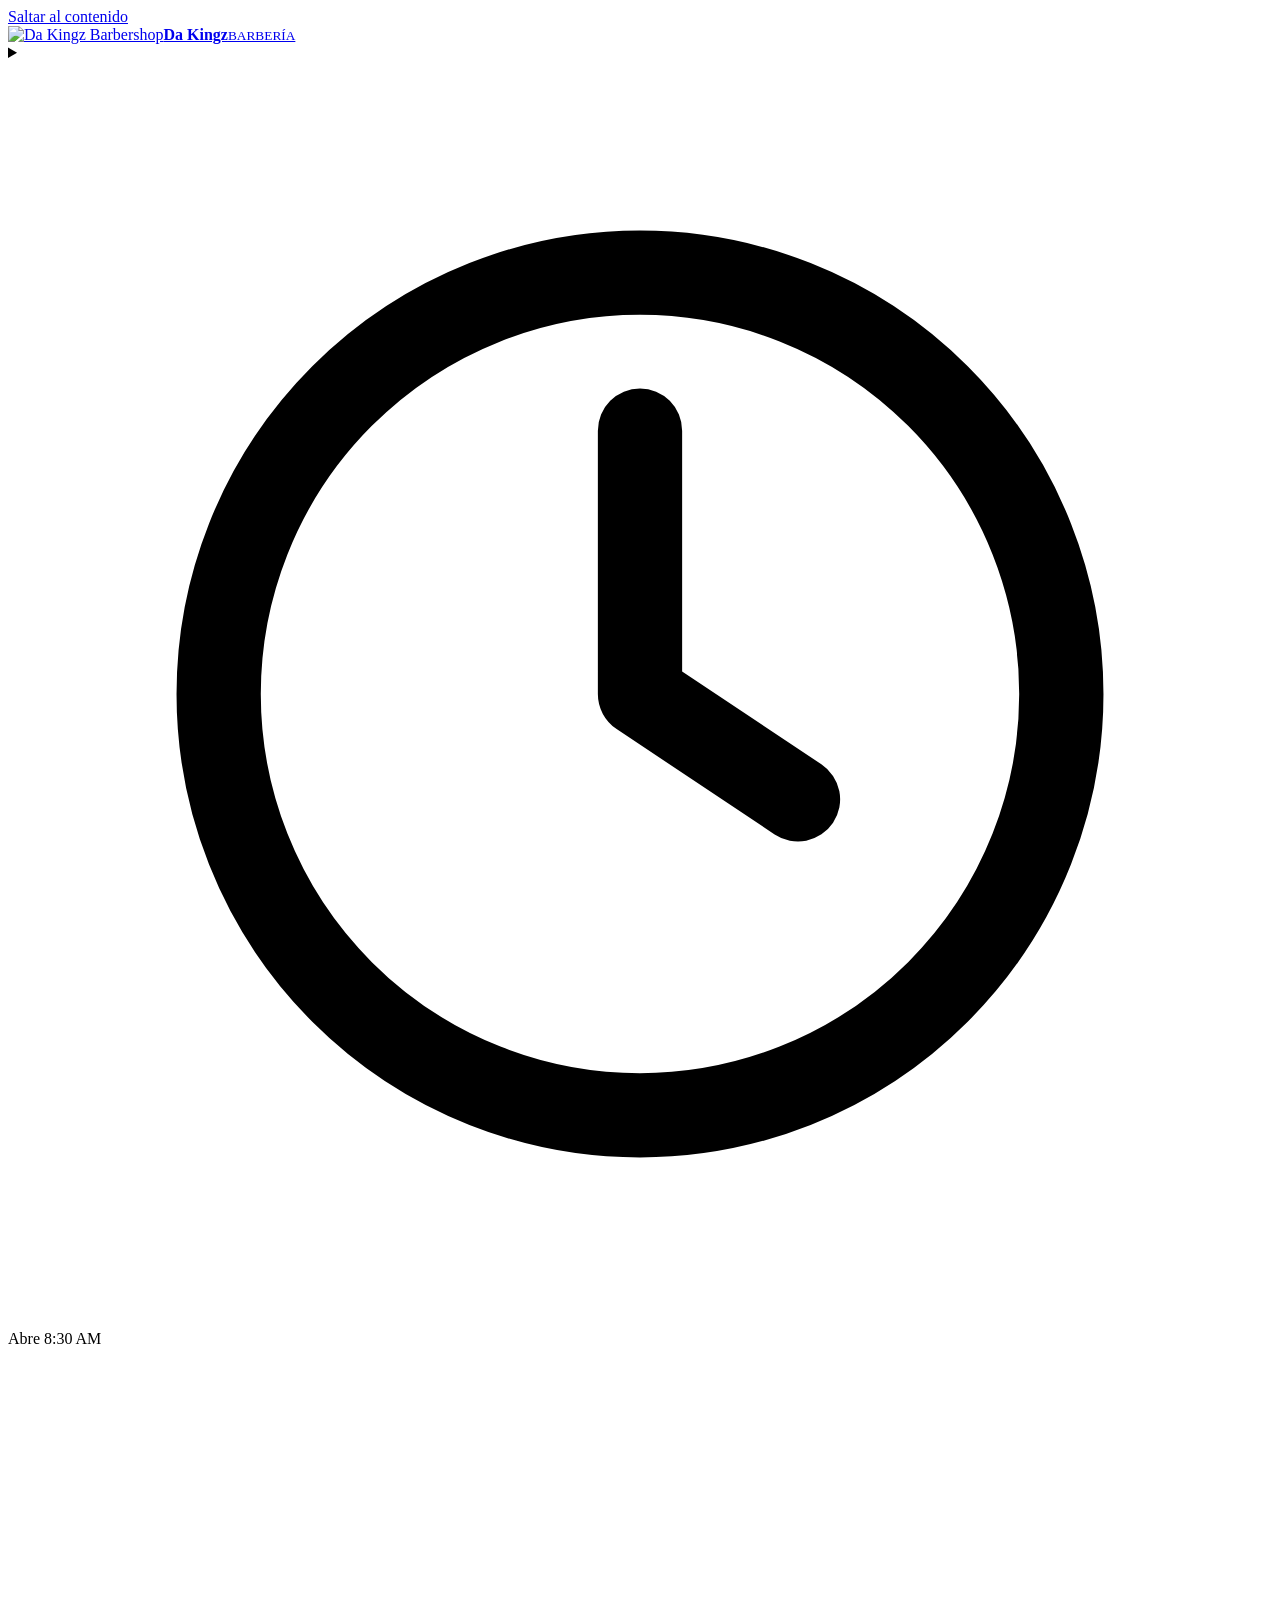
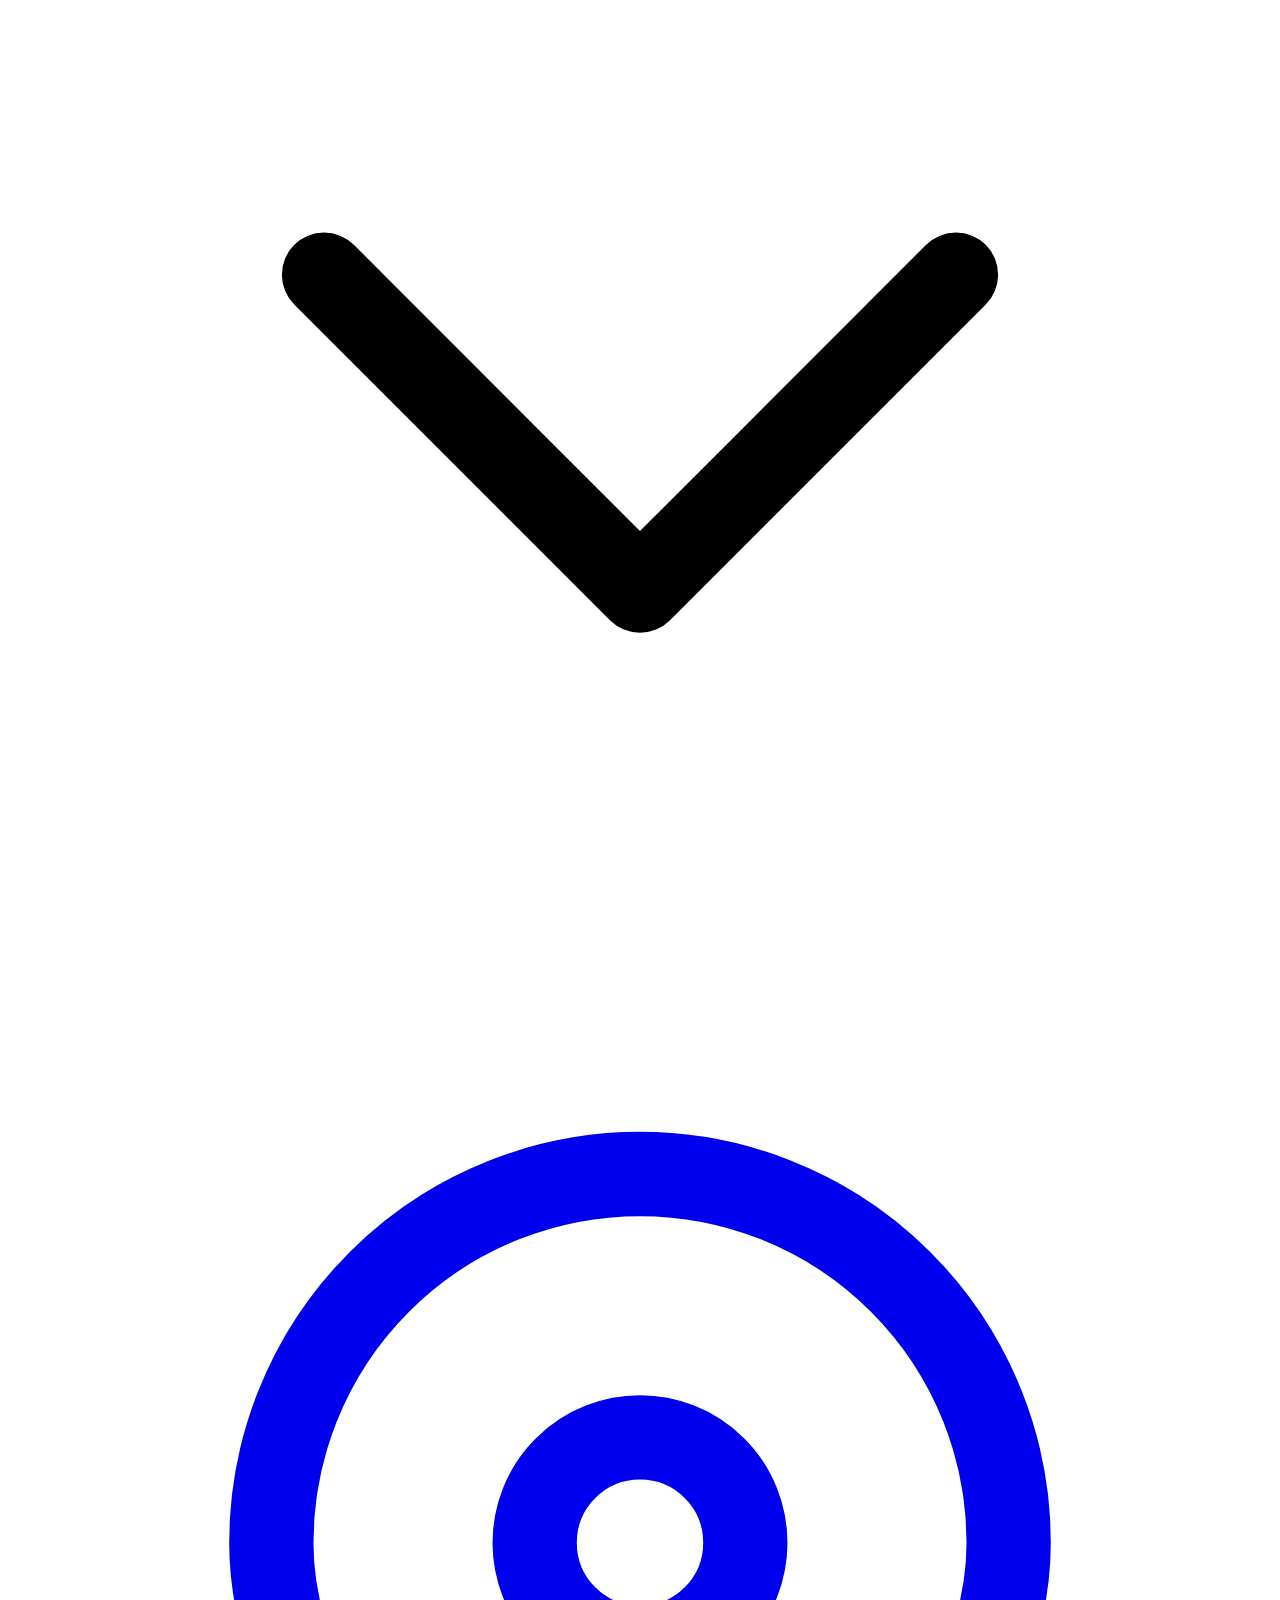
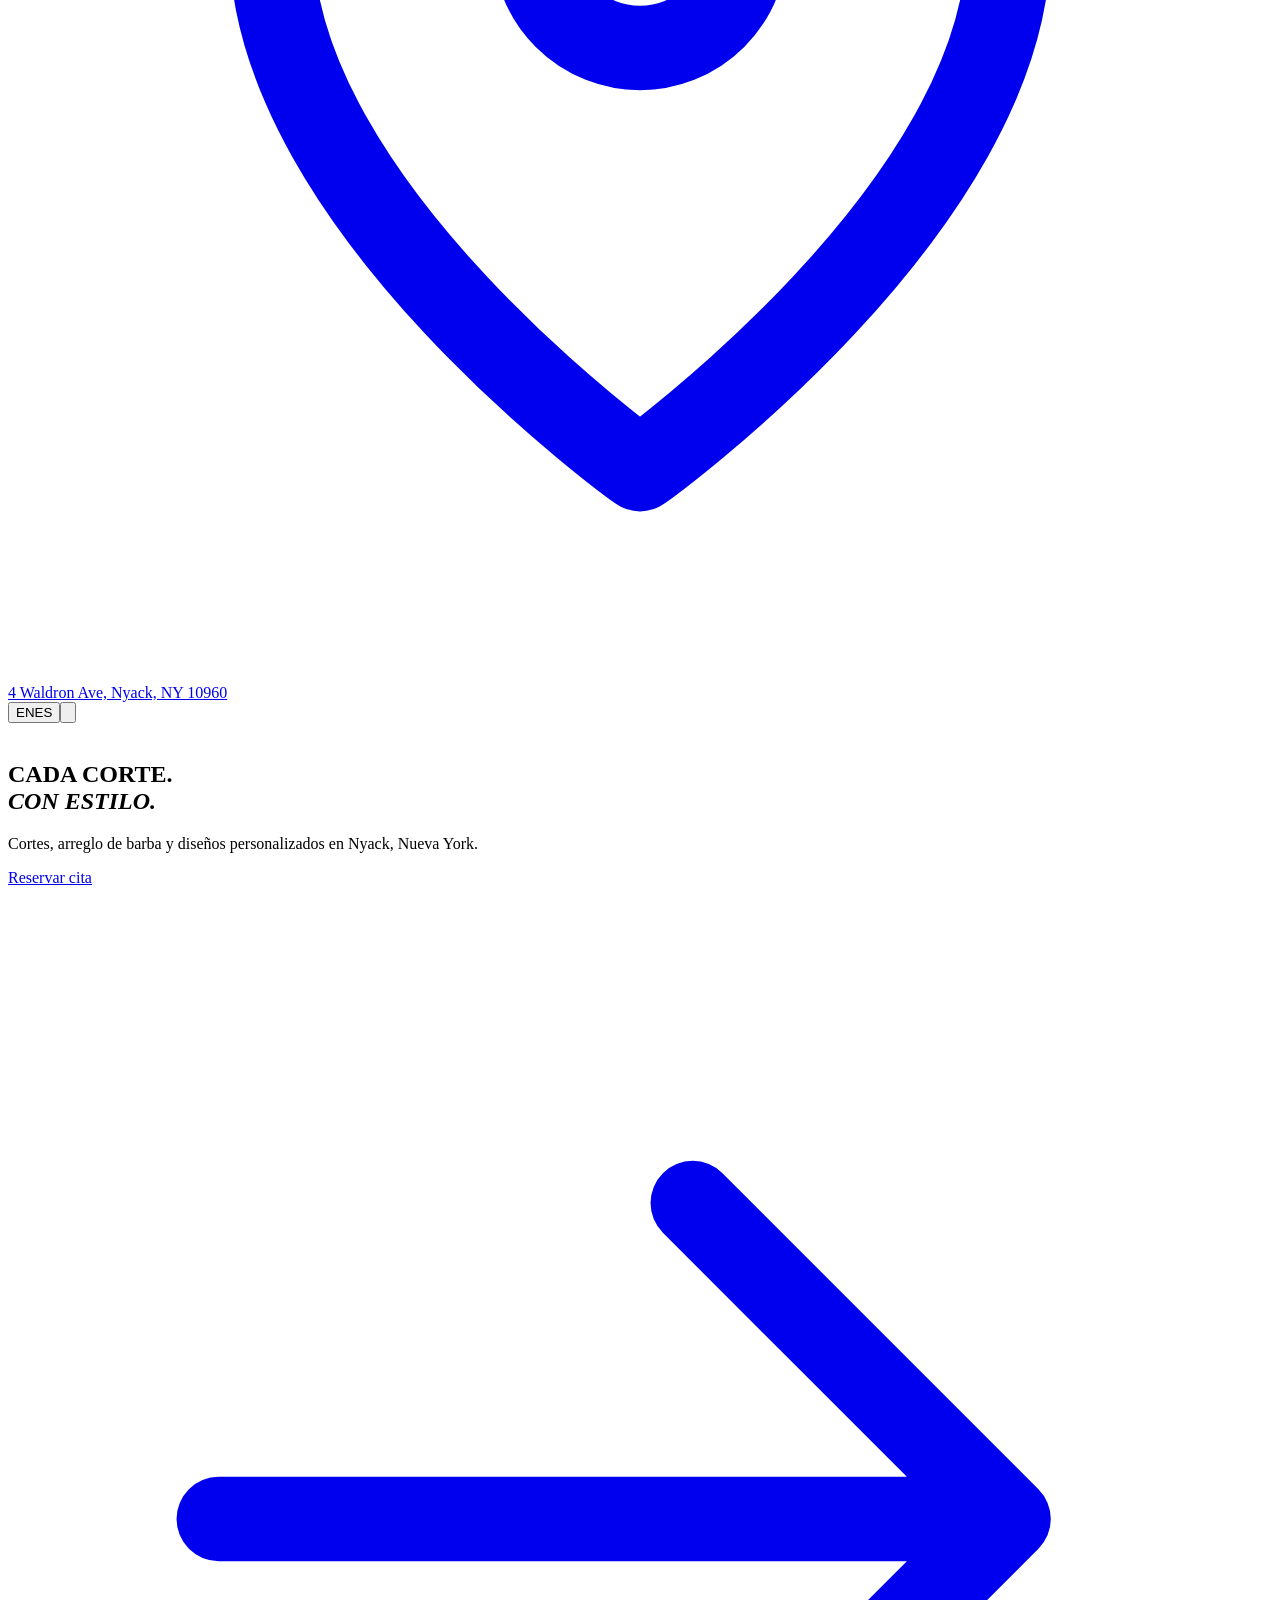
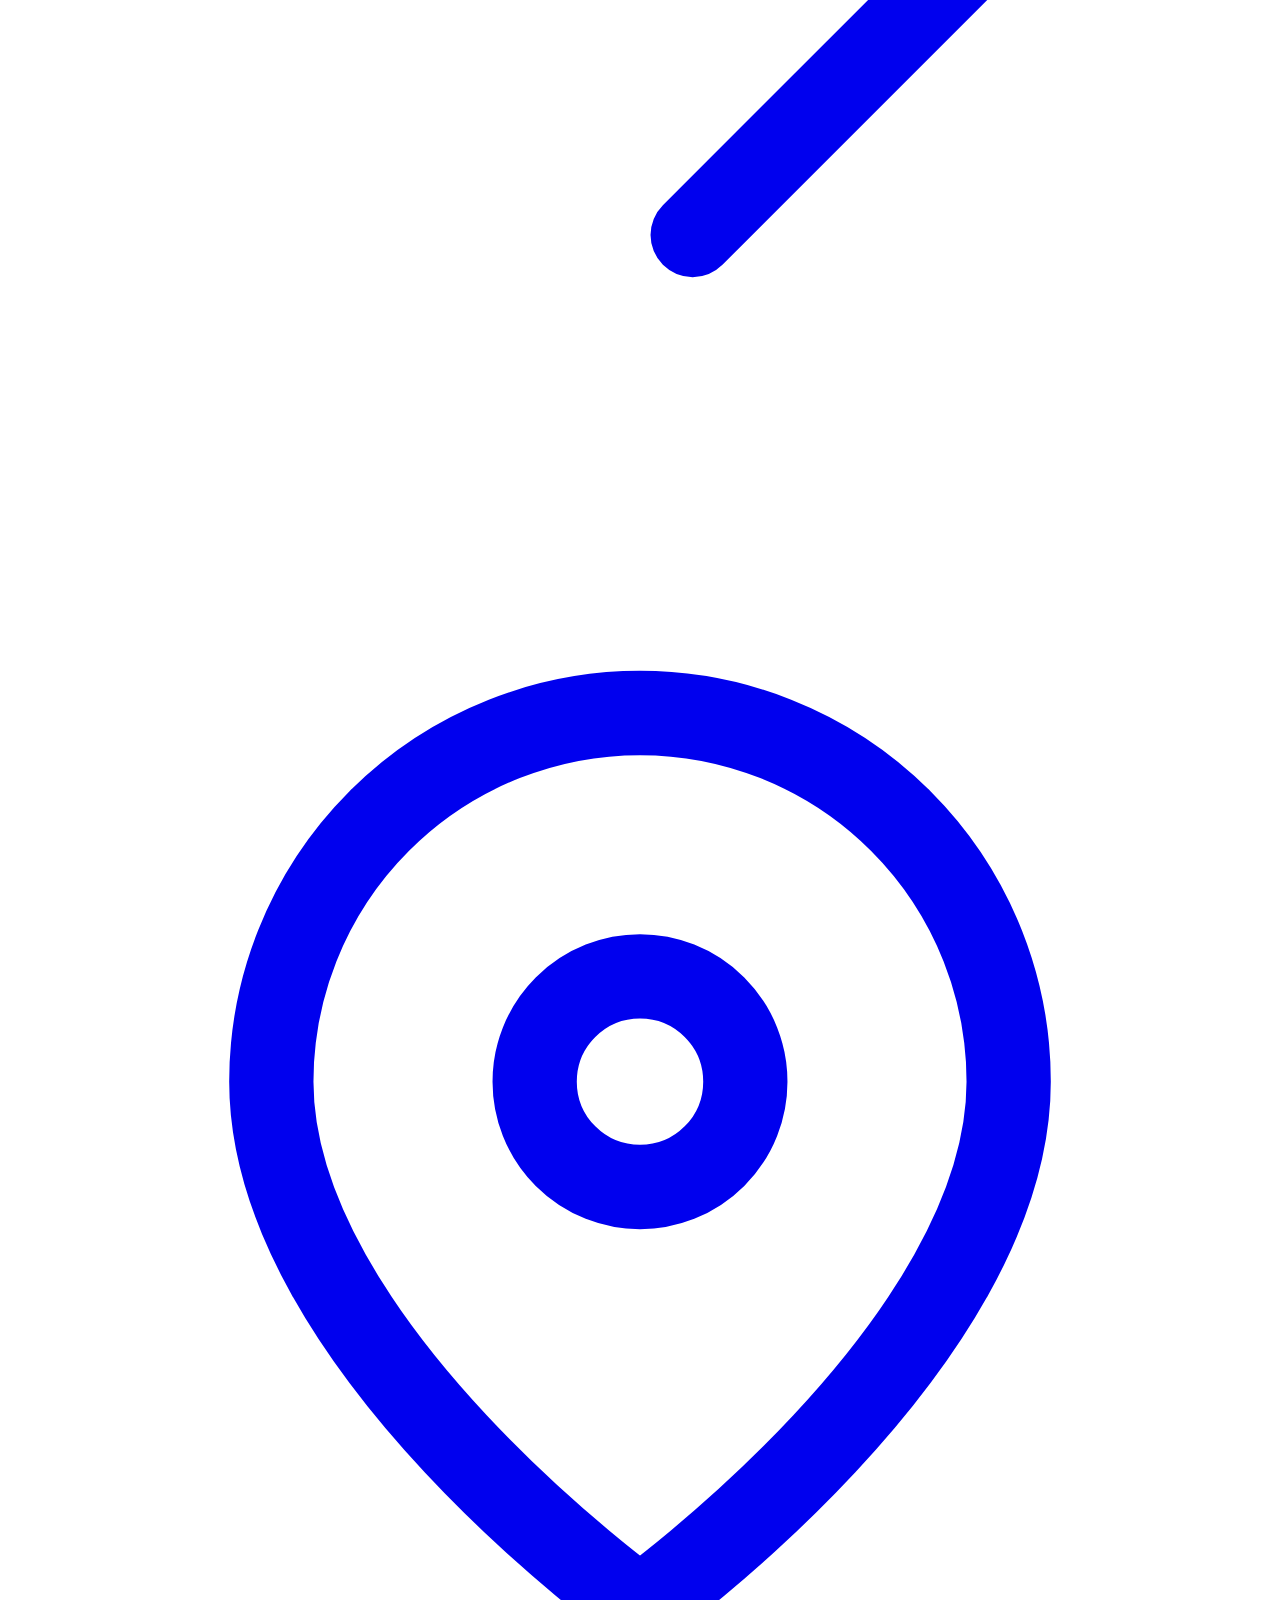
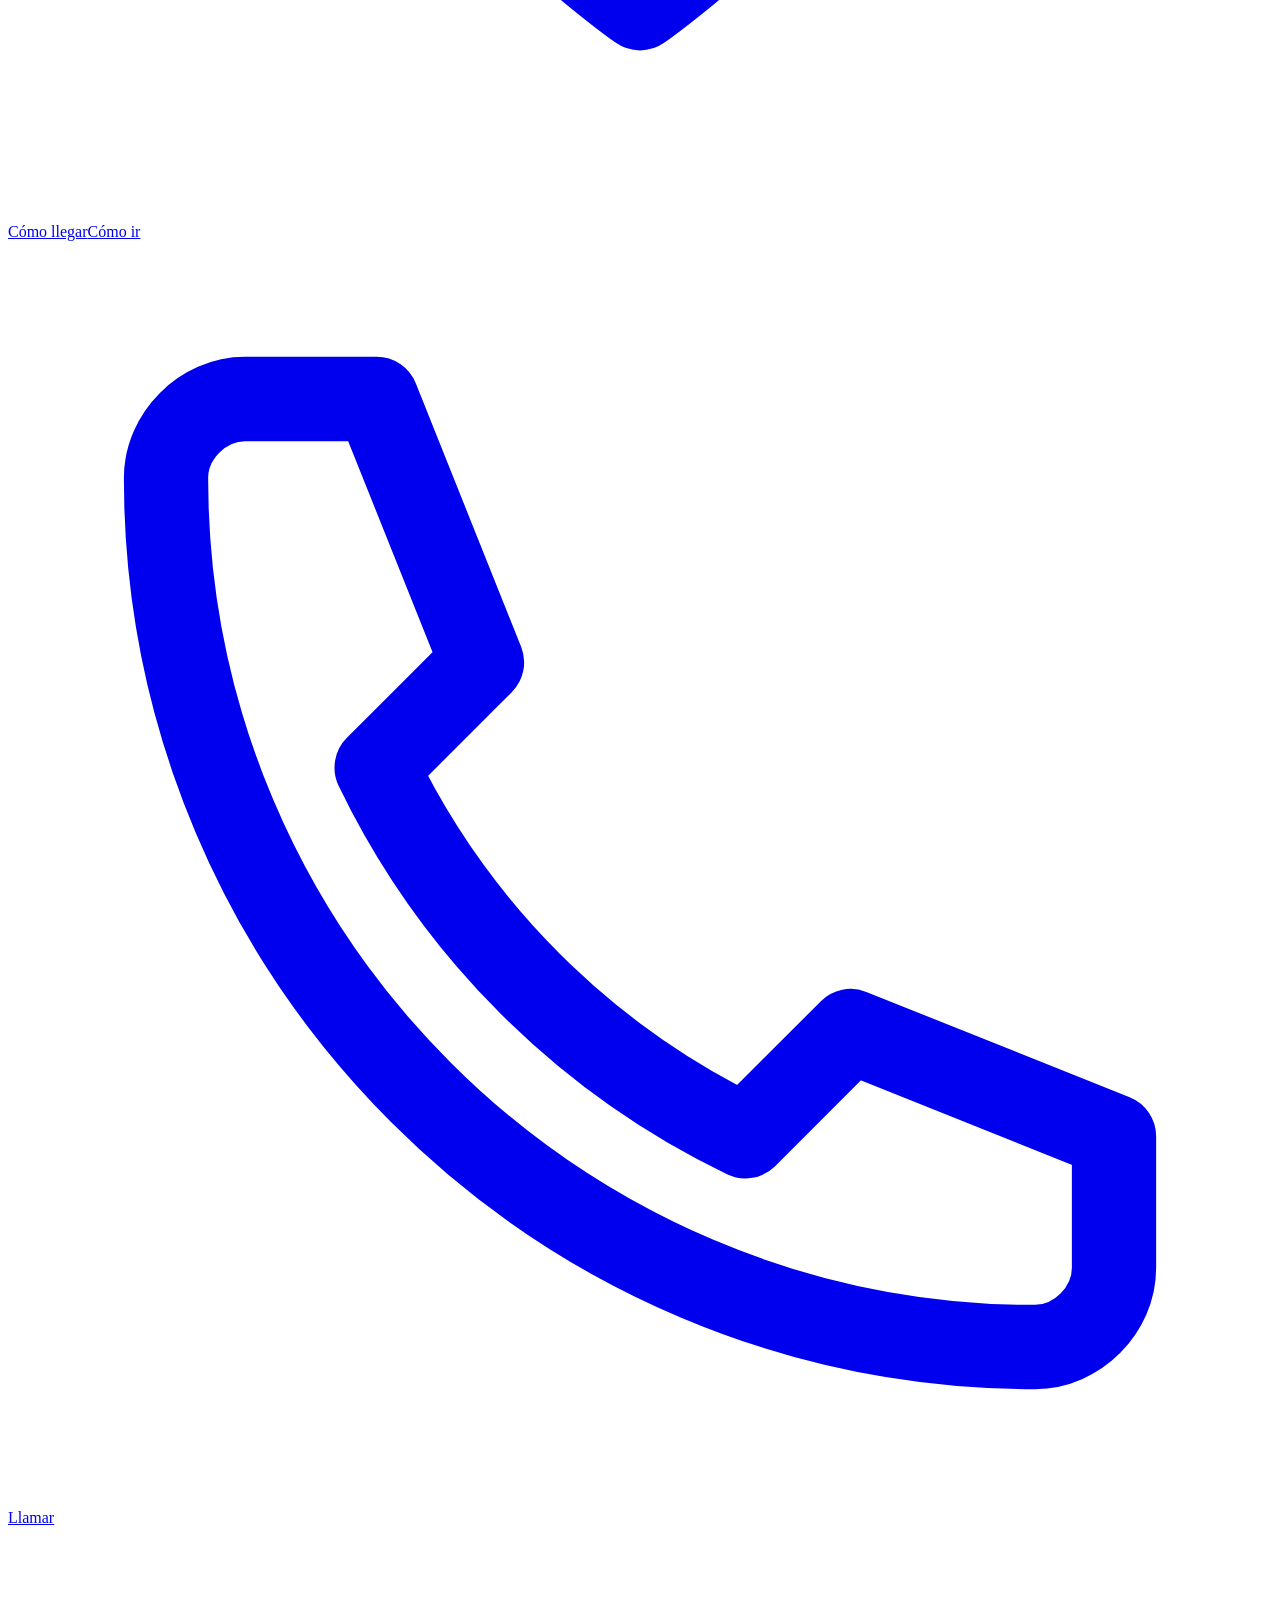
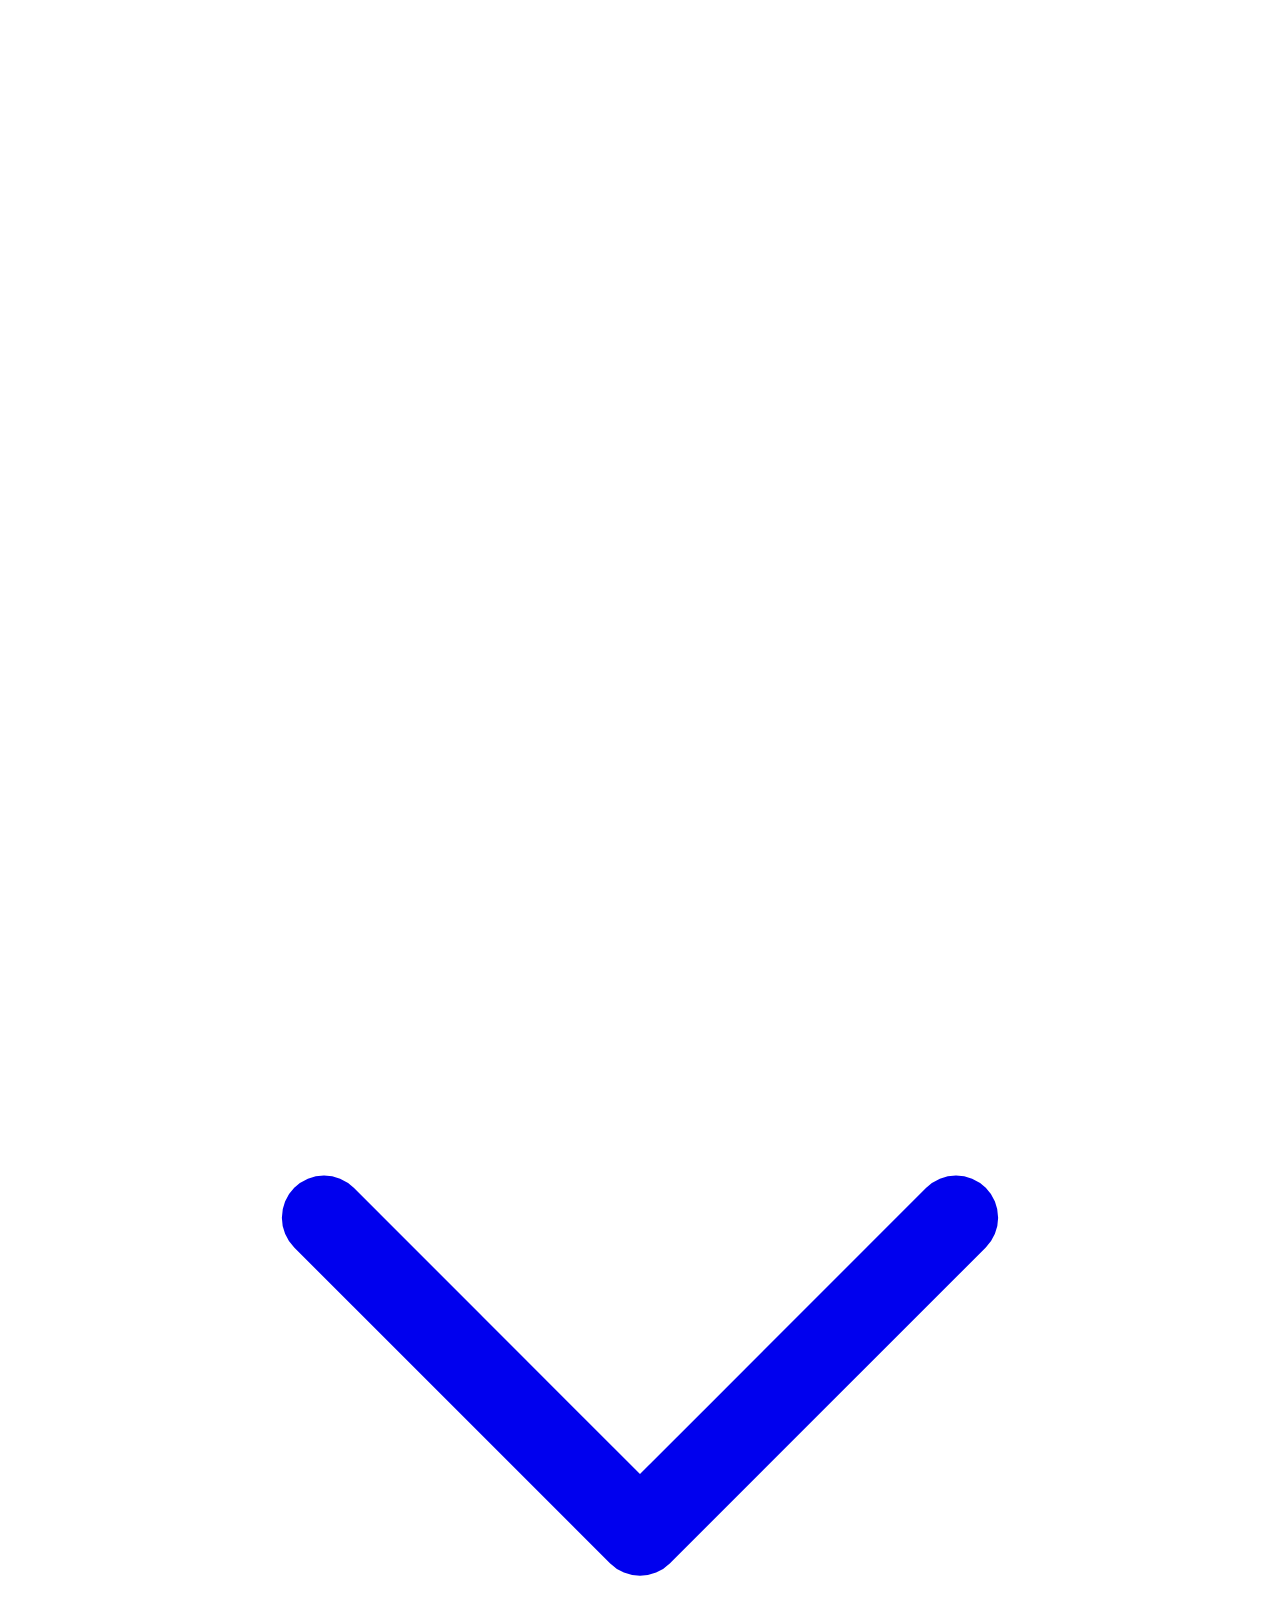
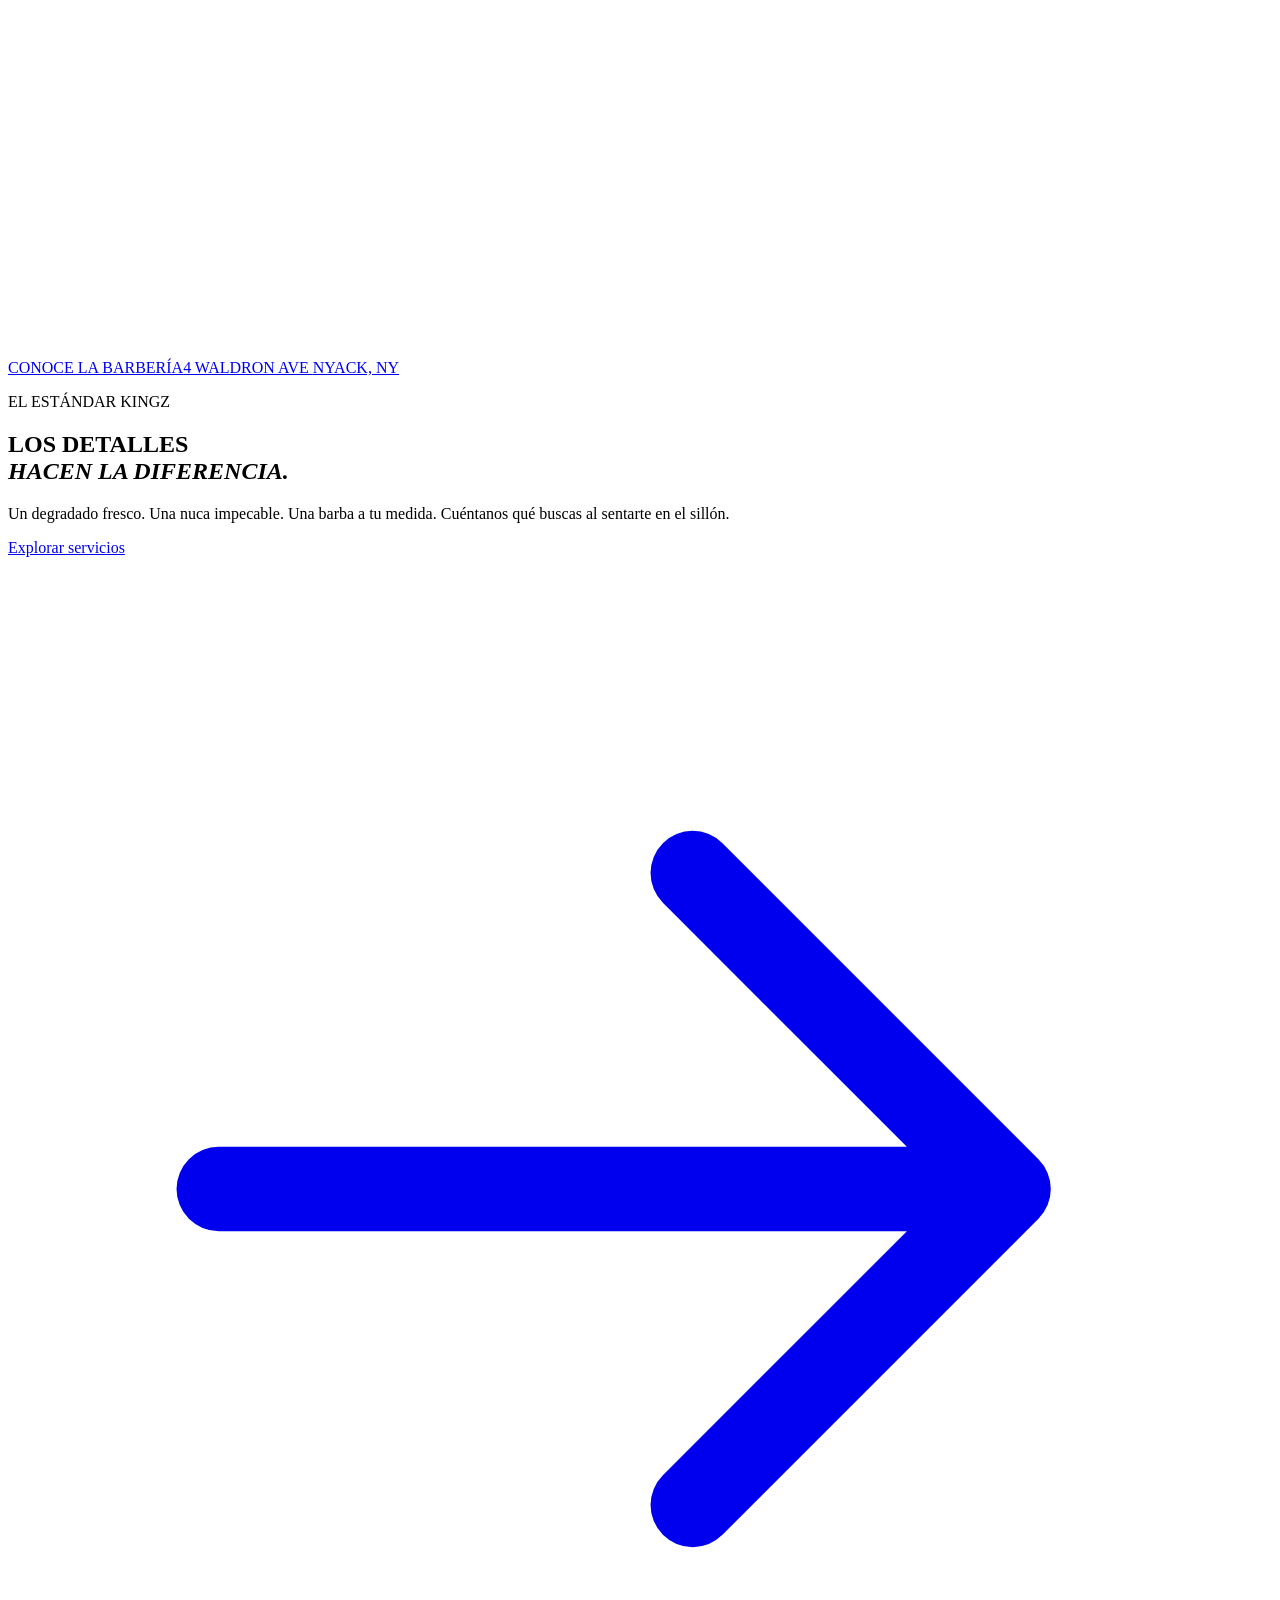
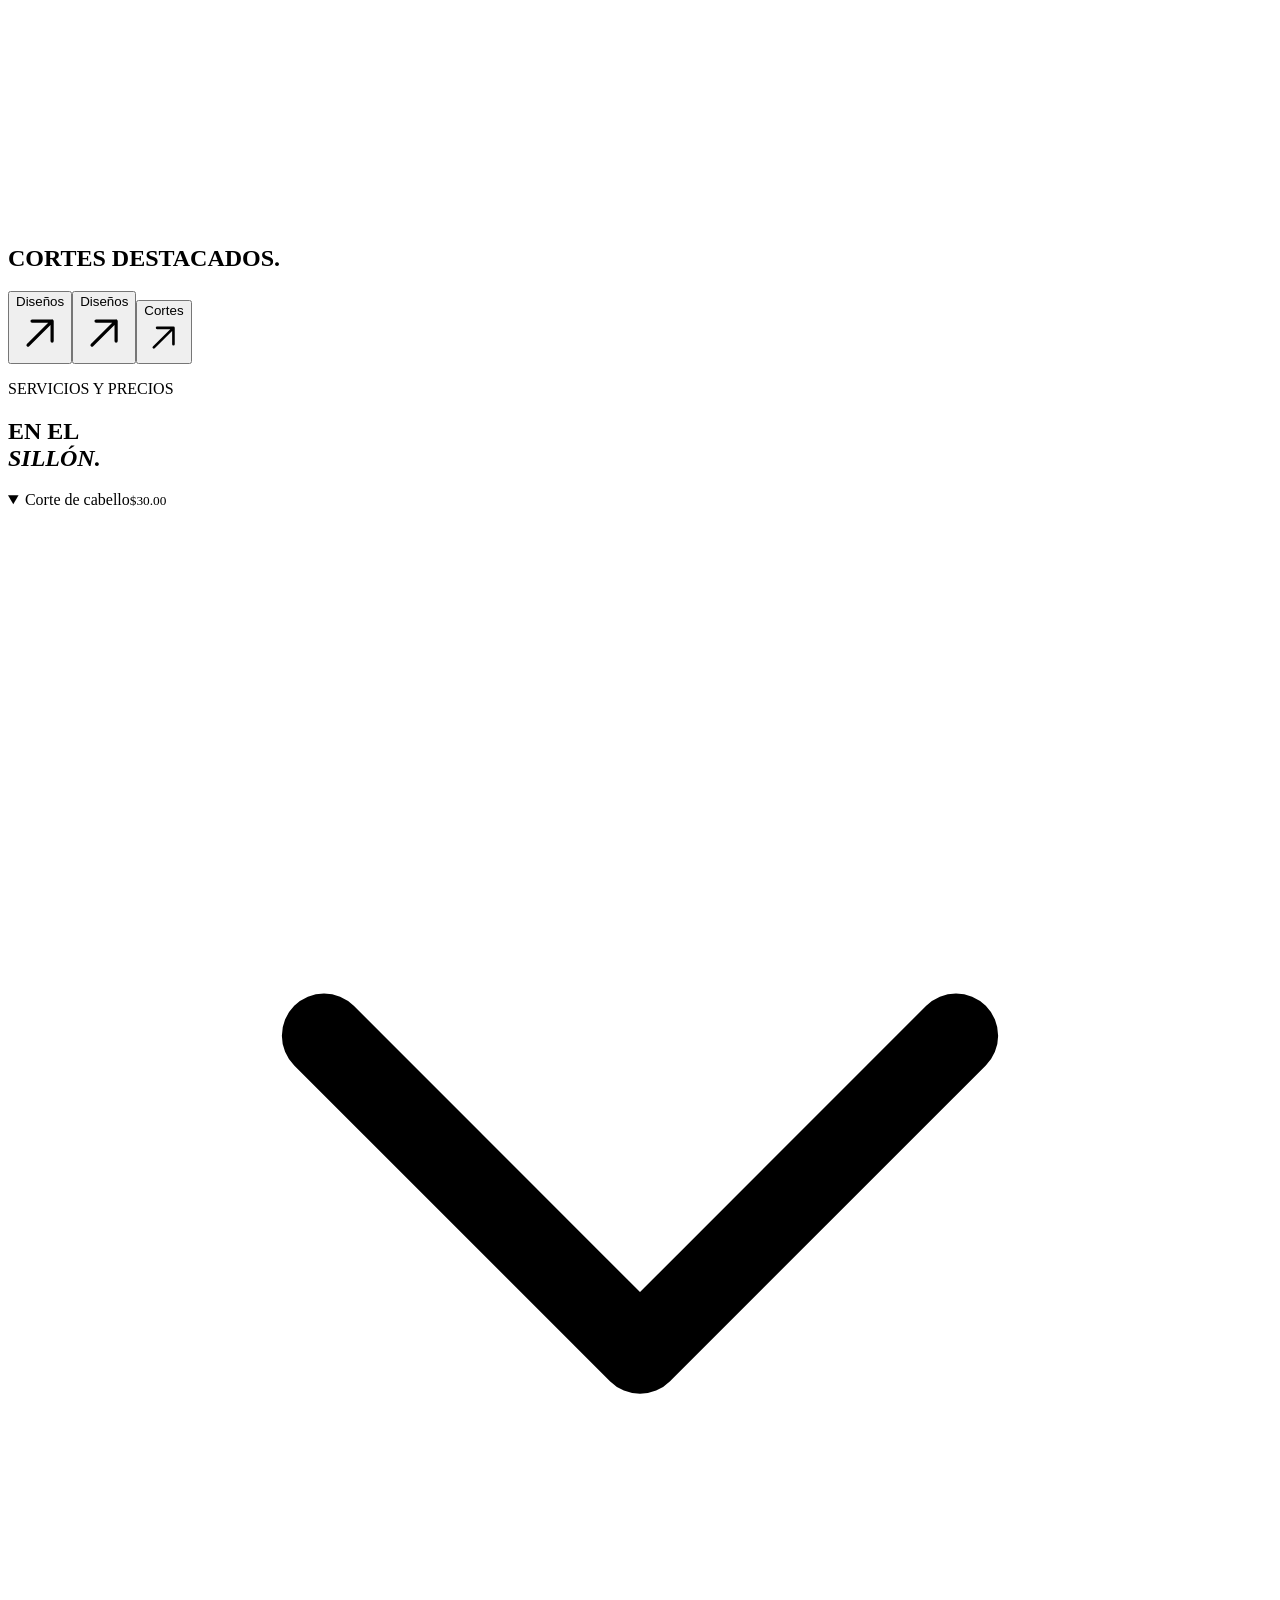
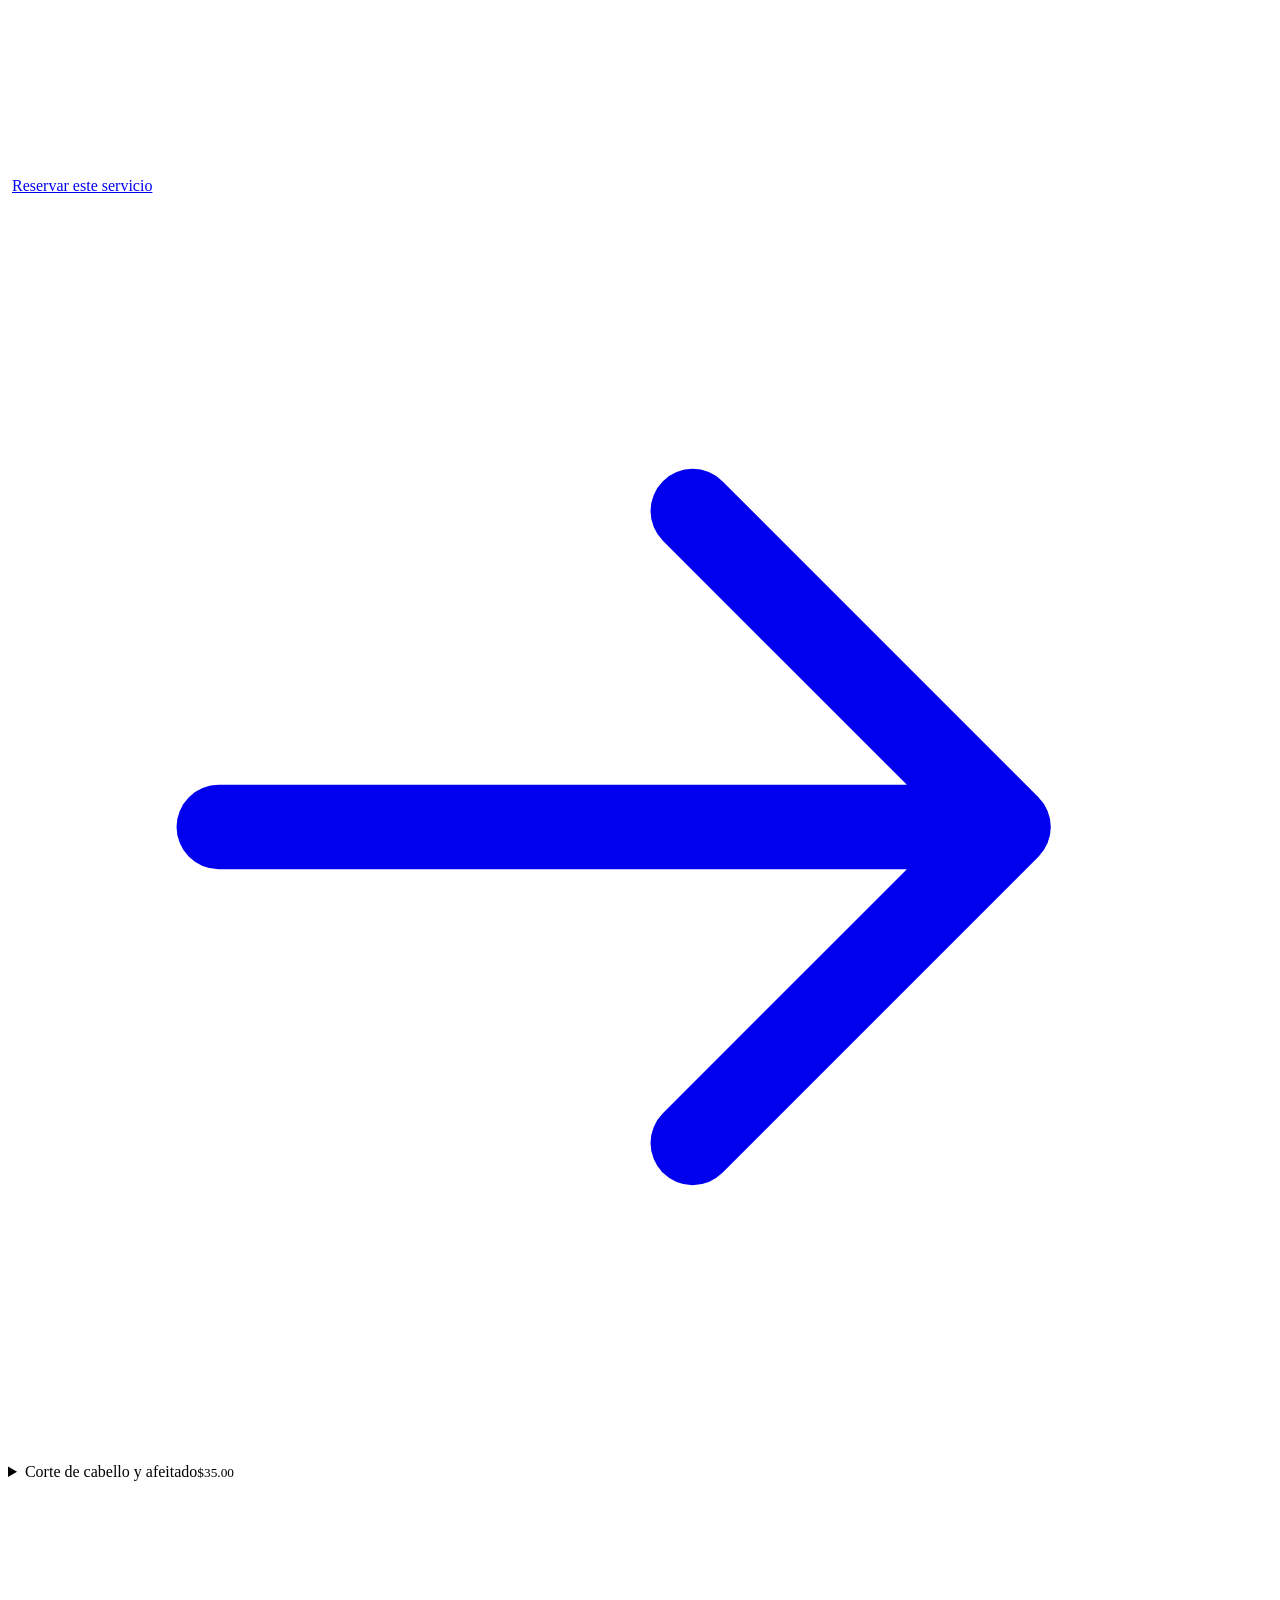
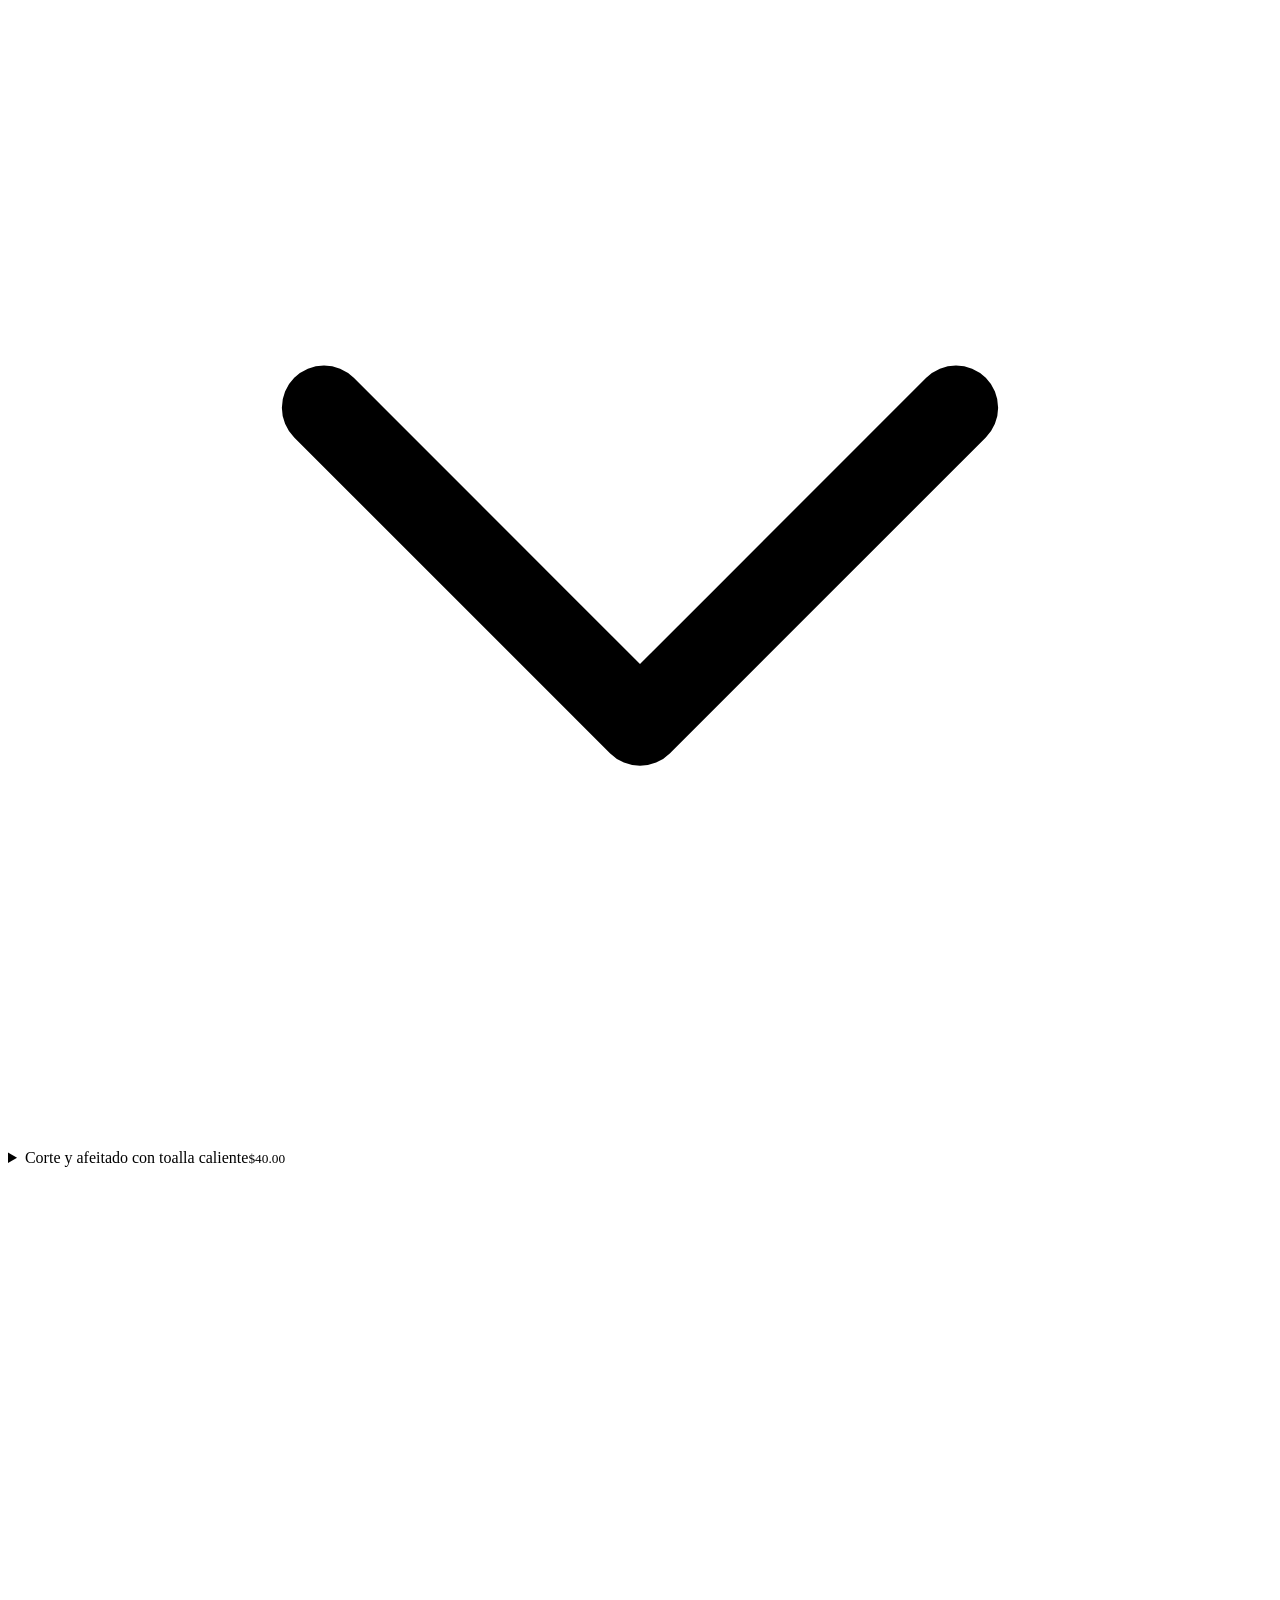
==== commit 81156b2e: "Update bilingual visitor demo with isolated booking preview" ====
--- a/es/index.html
+++ b/es/index.html
@@ -1,15 +1,15 @@
 <!doctype html>
-<html lang="es" data-language-route="es" class="" data-page="demo"><head><meta http-equiv="Content-Security-Policy" content="default-src 'none'; base-uri 'self'; script-src 'self'; style-src 'self' 'unsafe-inline'; img-src 'self' blob: data:; font-src 'self'; manifest-src 'self'; connect-src 'self' https://da-kingz-barbershop.bk441012.chatgpt.site; frame-src https://maps.google.com https://www.google.com; form-action 'none'; object-src 'none'"><base href="/Da-Kingz-Barbershop-Demo/es/"><meta charset="utf-8">
+<html lang="es" data-language-route="es" class="" data-page="demo"><head><base href="/Da-Kingz-Barbershop-Demo/"><meta http-equiv="Content-Security-Policy" content="default-src 'none'; base-uri 'self'; script-src 'self'; style-src 'self' 'unsafe-inline'; img-src 'self' blob: data:; font-src 'self'; manifest-src 'self'; connect-src 'self' https://da-kingz-barbershop.bk441012.chatgpt.site; frame-src https://maps.google.com https://www.google.com; form-action 'none'; object-src 'none'"><meta charset="utf-8">
 <meta name="viewport" content="width=device-width, initial-scale=1, viewport-fit=cover">
-<title>Da Kingz Barbershop | Cortes y degradados en Nyack, NY</title><meta name="description" content="Visita Da Kingz Barbershop en 4 Waldron Ave, Nyack, NY. Cortes, arreglo de barba, diseños, coloración y extensiones. Llama para reservar.">
+<title>Da Kingz Barbershop | Haircuts &amp; Fades in Nyack, NY</title><meta name="description" content="Visit Da Kingz Barbershop at 4 Waldron Ave in Nyack, NY for haircuts, beard trims, hair designs, coloring and extensions. Call the shop to book.">
 <meta name="theme-color" content="#171417"><link rel="icon" type="image/png" sizes="96x96" href="/Da-Kingz-Barbershop-Demo/assets/icon.png?v=3">
-<link rel="manifest" href="/Da-Kingz-Barbershop-Demo/manifest.webmanifest"><link rel="apple-touch-icon" sizes="180x180" href="/Da-Kingz-Barbershop-Demo/assets/pwa/kingz-apple-180.png?v=3">
-<link rel="canonical" href="https://kodebok.github.io/Da-Kingz-Barbershop-Demo/es/"><meta property="og:type" content="website">
-<meta property="og:title" content="Da Kingz Barbershop | Cortes y degradados en Nyack, NY"><meta property="og:description" content="Visita Da Kingz Barbershop en 4 Waldron Ave, Nyack, NY. Cortes, arreglo de barba, diseños, coloración y extensiones. Llama para reservar."><meta property="og:url" content="https://kodebok.github.io/Da-Kingz-Barbershop-Demo/es/"><meta property="og:image" content="https://kodebok.github.io/Da-Kingz-Barbershop-Demo/assets/share.jpg">
-<meta name="twitter:card" content="summary_large_image"><meta name="twitter:title" content="Da Kingz Barbershop | Cortes y degradados en Nyack, NY"><meta name="twitter:description" content="Visita Da Kingz Barbershop en 4 Waldron Ave, Nyack, NY. Cortes, arreglo de barba, diseños, coloración y extensiones. Llama para reservar."><meta name="twitter:image" content="https://kodebok.github.io/Da-Kingz-Barbershop-Demo/assets/share.jpg">
+<link rel="manifest" href="/Da-Kingz-Barbershop-Demo/manifest.webmanifest?v=12"><link rel="apple-touch-icon" sizes="180x180" href="/Da-Kingz-Barbershop-Demo/assets/pwa/kingz-apple-180.png?v=3">
+<link rel="canonical" href="https://kodebok.github.io/Da-Kingz-Barbershop-Demo/es"><link rel="alternate" hreflang="en" href="https://kodebok.github.io/Da-Kingz-Barbershop-Demo/"><link rel="alternate" hreflang="es" href="https://kodebok.github.io/Da-Kingz-Barbershop-Demo/es"><link rel="alternate" hreflang="x-default" href="https://kodebok.github.io/Da-Kingz-Barbershop-Demo/"><meta property="og:type" content="website">
+<meta property="og:title" content="Da Kingz Barbershop | Haircuts &amp; Fades in Nyack, NY"><meta property="og:description" content="Visit Da Kingz Barbershop at 4 Waldron Ave in Nyack, NY for haircuts, beard trims, hair designs, coloring and extensions. Call the shop to book."><meta property="og:url" content="https://kodebok.github.io/Da-Kingz-Barbershop-Demo/es"><meta property="og:image" content="https://kodebok.github.io/Da-Kingz-Barbershop-Demo/assets/share.jpg">
+<meta name="twitter:card" content="summary_large_image"><meta name="twitter:title" content="Da Kingz Barbershop | Haircuts &amp; Fades in Nyack, NY"><meta name="twitter:description" content="Visit Da Kingz Barbershop at 4 Waldron Ave in Nyack, NY for haircuts, beard trims, hair designs, coloring and extensions. Call the shop to book."><meta name="twitter:image" content="https://kodebok.github.io/Da-Kingz-Barbershop-Demo/assets/share.jpg">
 <script type="application/ld+json">{"@context":"https://schema.org","@type":"HairSalon","@id":"https://kodebok.github.io/Da-Kingz-Barbershop-Demo/#shop","name":"Da Kingz Barbershop","url":"https://kodebok.github.io/Da-Kingz-Barbershop-Demo","telephone":"+18454805578","image":"https://kodebok.github.io/Da-Kingz-Barbershop-Demo/assets/share.jpg","address":{"@type":"PostalAddress","streetAddress":"4 Waldron Ave","addressLocality":"Nyack","addressRegion":"NY","postalCode":"10960","addressCountry":"US"},"sameAs":["https://www.instagram.com/dakingz_barbershop/","https://maps.app.goo.gl/at2C2dCCBqVZxGpN9?g_st=ac"],"openingHoursSpecification":[{"@type":"OpeningHoursSpecification","dayOfWeek":"Monday","opens":"08:30","closes":"20:30"},{"@type":"OpeningHoursSpecification","dayOfWeek":"Tuesday","opens":"08:30","closes":"20:30"},{"@type":"OpeningHoursSpecification","dayOfWeek":"Wednesday","opens":"08:30","closes":"20:30"},{"@type":"OpeningHoursSpecification","dayOfWeek":"Thursday","opens":"08:30","closes":"20:30"},{"@type":"OpeningHoursSpecification","dayOfWeek":"Friday","opens":"08:30","closes":"20:30"},{"@type":"OpeningHoursSpecification","dayOfWeek":"Saturday","opens":"08:30","closes":"20:30"},{"@type":"OpeningHoursSpecification","dayOfWeek":"Sunday","opens":"08:30","closes":"18:00"}],"specialOpeningHoursSpecification":[]}</script>
 <link rel="preload" href="/Da-Kingz-Barbershop-Demo/assets/barlow-800.woff2" as="font" type="font/woff2" crossorigin>
-<script src="/Da-Kingz-Barbershop-Demo/assets/theme.js"></script><link rel="stylesheet" href="/Da-Kingz-Barbershop-Demo/assets/site.css?v=18"><script type="module" src="/Da-Kingz-Barbershop-Demo/assets/site.js?v=19"></script><script type="module" src="/Da-Kingz-Barbershop-Demo/assets/shared-banner.js"></script><link rel="alternate" hreflang="en" href="https://kodebok.github.io/Da-Kingz-Barbershop-Demo/"><link rel="alternate" hreflang="es" href="https://kodebok.github.io/Da-Kingz-Barbershop-Demo/es/"><link rel="alternate" hreflang="x-default" href="https://kodebok.github.io/Da-Kingz-Barbershop-Demo/"></head>
+<script src="/Da-Kingz-Barbershop-Demo/assets/theme.js"></script><link rel="stylesheet" href="/Da-Kingz-Barbershop-Demo/assets/site.css?v=20"><script type="module" src="/Da-Kingz-Barbershop-Demo/assets/site.js?v=20"></script><script type="module" src="/Da-Kingz-Barbershop-Demo/assets/demo-banner.js"></script></head>
 <body id="top" data-dock-animation="clipper" data-booking-delay="10">
 <a class="skip" href="#main">Saltar al contenido</a>
 
@@ -18,13 +18,13 @@
 <nav class="head-shell" aria-label="Main navigation">
 <a class="wordmark" href="#top"><span class="brand-mark"><picture><source type="image/webp" srcset="/Da-Kingz-Barbershop-Demo/assets/emblem-120.webp?v=12 120w, /Da-Kingz-Barbershop-Demo/assets/emblem-360.webp?v=12 360w, /Da-Kingz-Barbershop-Demo/assets/emblem-760.webp?v=12 760w" sizes="120px"><img width="120" height="120" src="/Da-Kingz-Barbershop-Demo/assets/emblem.png?v=12" alt="Da Kingz Barbershop"></picture></span><span><strong>Da Kingz</strong><small>BARBERÍA</small></span></a>
 <details class="schedule" data-hours-config="{&quot;hoursConfirmed&quot;:true,&quot;hours&quot;:[[&quot;08:30&quot;,&quot;20:30&quot;],[&quot;08:30&quot;,&quot;20:30&quot;],[&quot;08:30&quot;,&quot;20:30&quot;],[&quot;08:30&quot;,&quot;20:30&quot;],[&quot;08:30&quot;,&quot;20:30&quot;],[&quot;08:30&quot;,&quot;20:30&quot;],[&quot;08:30&quot;,&quot;18:00&quot;]],&quot;holidays&quot;:[]}">
-    <summary><svg aria-hidden="true" viewBox="0 0 24 24" fill="none" stroke="currentColor" stroke-width="1.6" stroke-linecap="round" stroke-linejoin="round"><circle cx="12" cy="12" r="8"/><path d="M12 7v5l3 2"/></svg><span class="head-hours-text" data-hours-tone="open"><i class="hours-dot" aria-hidden="true"></i><span data-hours-label>Hasta</span> <span data-hours-time>8:30 PM</span></span><svg aria-hidden="true" viewBox="0 0 24 24" fill="none" stroke="currentColor" stroke-width="1.6" stroke-linecap="round" stroke-linejoin="round"><path d="m6 10 6 6 6-6"/></svg></summary>
+    <summary><svg aria-hidden="true" viewBox="0 0 24 24" fill="none" stroke="currentColor" stroke-width="1.6" stroke-linecap="round" stroke-linejoin="round"><circle cx="12" cy="12" r="8"/><path d="M12 7v5l3 2"/></svg><span class="head-hours-text" data-hours-tone="closed"><i class="hours-dot" aria-hidden="true"></i><span data-hours-label>Abre</span> <span data-hours-time>8:30 AM</span></span><svg aria-hidden="true" viewBox="0 0 24 24" fill="none" stroke="currentColor" stroke-width="1.6" stroke-linecap="round" stroke-linejoin="round"><path d="m6 10 6 6 6-6"/></svg></summary>
     <div class="schedule-panel"><strong>Horario</strong><p>Eastern time</p>
-    <dl><div><dt>Lunes</dt><dd>8:30 AM – 8:30 PM</dd></div><div><dt>Martes</dt><dd>8:30 AM – 8:30 PM</dd></div><div><dt>Miércoles</dt><dd>8:30 AM – 8:30 PM</dd></div><div class="today"><dt>Jueves <small>Today</small></dt><dd>8:30 AM – 8:30 PM</dd></div><div><dt>Viernes</dt><dd>8:30 AM – 8:30 PM</dd></div><div><dt>Sábado</dt><dd>8:30 AM – 8:30 PM</dd></div><div><dt>Domingo</dt><dd>8:30 AM – 6:00 PM</dd></div></dl>
+    <dl><div><dt>Lunes</dt><dd>8:30 AM – 8:30 PM</dd></div><div><dt>Martes</dt><dd>8:30 AM – 8:30 PM</dd></div><div><dt>Miércoles</dt><dd>8:30 AM – 8:30 PM</dd></div><div><dt>Jueves</dt><dd>8:30 AM – 8:30 PM</dd></div><div class="today"><dt>Viernes <small>Today</small></dt><dd>8:30 AM – 8:30 PM</dd></div><div><dt>Sábado</dt><dd>8:30 AM – 8:30 PM</dd></div><div><dt>Domingo</dt><dd>8:30 AM – 6:00 PM</dd></div></dl>
     </div>
   </details>
 <div class="head-meta"><a class="head-address" href="https://www.google.com/maps/dir/?api=1&amp;destination=4+Waldron+Ave%2C+Nyack%2C+NY+10960&amp;destination_place_id=ChIJfVgcCQvpwokRpSppxhnpQFM" target="_blank" rel="noopener noreferrer" data-event="directions"><svg aria-hidden="true" viewBox="0 0 24 24" fill="none" stroke="currentColor" stroke-width="1.6" stroke-linecap="round" stroke-linejoin="round"><path d="M19 10c0 5-7 10-7 10S5 15 5 10a7 7 0 1 1 14 0Z"/><circle cx="12" cy="10" r="2"/></svg><span>4 Waldron Ave, Nyack, NY 10960</span></a></div>
-<div class="head-actions"><button type="button" class="language-switch" role="switch" aria-label="English / Español" aria-checked="true" data-language-toggle><span data-lang="en">EN</span><span data-lang="es">ES</span></button><button type="button" class="theme icon-button" aria-label="Cambiar tema"><svg aria-hidden="true" viewBox="0 0 24 24" fill="none" stroke="currentColor" stroke-width="1.6" stroke-linecap="round" stroke-linejoin="round"><circle cx="12" cy="12" r="4"/><path d="M12 2v2m0 16v2M2 12h2m16 0h2M5 5l1.5 1.5m11 11L19 19m0-14-1.5 1.5m-11 11L5 19"/></svg><svg aria-hidden="true" viewBox="0 0 24 24" fill="none" stroke="currentColor" stroke-width="1.6" stroke-linecap="round" stroke-linejoin="round"><path d="M20.5 15A8.7 8.7 0 0 1 9 3.5 8.7 8.7 0 1 0 20.5 15Z"/></svg></button></div>
+<div class="head-actions"><button type="button" class="language-switch" role="switch" aria-label="English / Español" aria-checked="false" data-language-toggle><span data-lang="en">EN</span><span data-lang="es">ES</span></button><button type="button" class="theme icon-button" aria-label="Cambiar tema"><svg aria-hidden="true" viewBox="0 0 24 24" fill="none" stroke="currentColor" stroke-width="1.6" stroke-linecap="round" stroke-linejoin="round"><circle cx="12" cy="12" r="4"/><path d="M12 2v2m0 16v2M2 12h2m16 0h2M5 5l1.5 1.5m11 11L19 19m0-14-1.5 1.5m-11 11L5 19"/></svg><svg aria-hidden="true" viewBox="0 0 24 24" fill="none" stroke="currentColor" stroke-width="1.6" stroke-linecap="round" stroke-linejoin="round"><path d="M20.5 15A8.7 8.7 0 0 1 9 3.5 8.7 8.7 0 1 0 20.5 15Z"/></svg></button></div>
 </nav></header>
 <main id="main" class="">
 
@@ -32,7 +32,6 @@
   <img class="hero-photo" src="/Da-Kingz-Barbershop-Demo/assets/shop/shop-interior.webp" srcset="/Da-Kingz-Barbershop-Demo/assets/shop/shop-interior-480.webp 480w, /Da-Kingz-Barbershop-Demo/assets/shop/shop-interior.webp 1080w" sizes="100vw" alt="Barber chairs and red walls inside Da Kingz Barbershop" style="object-position:51% 48%" fetchpriority="high" decoding="async">
   <div class="hero-halo" aria-hidden="true"><span></span><span></span><span></span></div>
   <div class="hero-inner wrap"><div class="hero-copy">
-    
     <h1 id="hero-title">CADA CORTE.<br><em>CON ESTILO.</em></h1>
     <p>Cortes, arreglo de barba y diseños personalizados en Nyack, Nueva York.</p>
     <div class="actions"><a class="button primary" href="#booking" data-book aria-haspopup="dialog">Reservar cita<svg aria-hidden="true" viewBox="0 0 24 24" fill="none" stroke="currentColor" stroke-width="1.6" stroke-linecap="round" stroke-linejoin="round"><path d="M4 12h15m-6-6 6 6-6 6"/></svg></a><span class="hero-contact-actions"><a class="button outline" href="https://www.google.com/maps/dir/?api=1&amp;destination=4+Waldron+Ave%2C+Nyack%2C+NY+10960&amp;destination_place_id=ChIJfVgcCQvpwokRpSppxhnpQFM" target="_blank" rel="noopener noreferrer" data-event="directions"><svg aria-hidden="true" viewBox="0 0 24 24" fill="none" stroke="currentColor" stroke-width="1.6" stroke-linecap="round" stroke-linejoin="round"><path d="M19 10c0 5-7 10-7 10S5 15 5 10a7 7 0 1 1 14 0Z"/><circle cx="12" cy="10" r="2"/></svg> <span class="directions-desktop">Cómo llegar</span><span class="directions-mobile">Cómo ir</span></a><a class="button outline hero-call" href="tel:+18454805578" data-event="call"><svg aria-hidden="true" viewBox="0 0 24 24" fill="none" stroke="currentColor" stroke-width="1.6" stroke-linecap="round" stroke-linejoin="round"><path d="M7 3H4.5C3.7 3 3 3.7 3 4.5 3 13.6 10.4 21 19.5 21c.8 0 1.5-.7 1.5-1.5V17l-5-2-2 2a15 15 0 0 1-7-7l2-2-2-5Z"/></svg><span>Llamar</span></a></span></div>
@@ -51,20 +50,35 @@
 <section class="service-section grain" id="services" aria-labelledby="services-title"><div class="service-grid wrap reveal">
   <div><p class="eyebrow"><span class="eyebrow-line"></span>SERVICIOS Y PRECIOS</p><h2 id="services-title">EN EL<br><em>SILLÓN.</em></h2>
   <div class="service-menu"><details class="service" data-service="haircut" data-service-photo="af91652c-47a6-4b27-9791-f27ddbeb85ae.webp" open>
-    <summary><span>Corte de pelo</span><small>59</small><svg aria-hidden="true" viewBox="0 0 24 24" fill="none" stroke="currentColor" stroke-width="1.6" stroke-linecap="round" stroke-linejoin="round"><path d="m6 10 6 6 6-6"/></svg></summary>
-    <div class="service-detail"><p>Llama para consultar precios y disponibilidad.</p><img class="service-mobile-photo" src="/Da-Kingz-Barbershop-Demo/assets/shop/fade-and-beard.webp" srcset="/Da-Kingz-Barbershop-Demo/assets/shop/fade-and-beard-480.webp 480w, /Da-Kingz-Barbershop-Demo/assets/shop/fade-and-beard.webp 900w" sizes="(max-width: 700px) 95vw, 50vw" alt="Curly haircut with a low fade and a shaped beard" style="object-position:50% 39%" loading="lazy" decoding="async"> <a class="text-link" href="#booking" data-book aria-haspopup="dialog">Reservar este servicio<svg aria-hidden="true" viewBox="0 0 24 24" fill="none" stroke="currentColor" stroke-width="1.6" stroke-linecap="round" stroke-linejoin="round"><path d="M4 12h15m-6-6 6 6-6 6"/></svg></a></div>
-  </details><details class="service" data-service="beard-trim" data-service-photo="af91652c-47a6-4b27-9791-f27ddbeb85ae.webp">
-    <summary><span>Arreglo de barba</span><small>49</small><svg aria-hidden="true" viewBox="0 0 24 24" fill="none" stroke="currentColor" stroke-width="1.6" stroke-linecap="round" stroke-linejoin="round"><path d="m6 10 6 6 6-6"/></svg></summary>
-    <div class="service-detail"><p>Llama para consultar precios y disponibilidad.</p><p>30</p><img class="service-mobile-photo" src="/Da-Kingz-Barbershop-Demo/assets/shop/fade-and-beard.webp" srcset="/Da-Kingz-Barbershop-Demo/assets/shop/fade-and-beard-480.webp 480w, /Da-Kingz-Barbershop-Demo/assets/shop/fade-and-beard.webp 900w" sizes="(max-width: 700px) 95vw, 50vw" alt="Curly haircut with a low fade and a shaped beard" style="object-position:50% 39%" loading="lazy" decoding="async"> <a class="text-link" href="#booking" data-book aria-haspopup="dialog">Reservar este servicio<svg aria-hidden="true" viewBox="0 0 24 24" fill="none" stroke="currentColor" stroke-width="1.6" stroke-linecap="round" stroke-linejoin="round"><path d="M4 12h15m-6-6 6 6-6 6"/></svg></a></div>
-  </details><details class="service" data-service="hair-designs" data-service-photo="7c2a7021-a6c1-466d-835e-258effd7491a.webp">
-    <summary><span>Diseños en el pelo</span><small>39</small><svg aria-hidden="true" viewBox="0 0 24 24" fill="none" stroke="currentColor" stroke-width="1.6" stroke-linecap="round" stroke-linejoin="round"><path d="m6 10 6 6 6-6"/></svg></summary>
-    <div class="service-detail"><p>Llama para consultar precios y disponibilidad.</p><p>30</p><img class="service-mobile-photo" src="/Da-Kingz-Barbershop-Demo/assets/shop/precision-design.webp" srcset="/Da-Kingz-Barbershop-Demo/assets/shop/precision-design-480.webp 480w, /Da-Kingz-Barbershop-Demo/assets/shop/precision-design.webp 900w" sizes="(max-width: 700px) 95vw, 50vw" alt="Barber working on a cut with a geometric design shaved into the side" style="object-position:66% 48%" loading="lazy" decoding="async"> <a class="text-link" href="#booking" data-book aria-haspopup="dialog">Reservar este servicio<svg aria-hidden="true" viewBox="0 0 24 24" fill="none" stroke="currentColor" stroke-width="1.6" stroke-linecap="round" stroke-linejoin="round"><path d="M4 12h15m-6-6 6 6-6 6"/></svg></a></div>
-  </details><details class="service" data-service="hair-coloring" data-service-photo="">
-    <summary><span>Coloración de cabello</span><small>59</small><svg aria-hidden="true" viewBox="0 0 24 24" fill="none" stroke="currentColor" stroke-width="1.6" stroke-linecap="round" stroke-linejoin="round"><path d="m6 10 6 6 6-6"/></svg></summary>
-    <div class="service-detail"><p>Llama para consultar precios y disponibilidad.</p><p>50</p> <a class="text-link" href="#booking" data-book aria-haspopup="dialog">Reservar este servicio<svg aria-hidden="true" viewBox="0 0 24 24" fill="none" stroke="currentColor" stroke-width="1.6" stroke-linecap="round" stroke-linejoin="round"><path d="M4 12h15m-6-6 6 6-6 6"/></svg></a></div>
-  </details><details class="service" data-service="hair-extensions" data-service-photo="">
-    <summary><span>Extensiones de cabello</span><small>49</small><svg aria-hidden="true" viewBox="0 0 24 24" fill="none" stroke="currentColor" stroke-width="1.6" stroke-linecap="round" stroke-linejoin="round"><path d="m6 10 6 6 6-6"/></svg></summary>
-    <div class="service-detail"><p>Llama para consultar precios y disponibilidad.</p><p>40</p> <a class="text-link" href="#booking" data-book aria-haspopup="dialog">Reservar este servicio<svg aria-hidden="true" viewBox="0 0 24 24" fill="none" stroke="currentColor" stroke-width="1.6" stroke-linecap="round" stroke-linejoin="round"><path d="M4 12h15m-6-6 6 6-6 6"/></svg></a></div>
+    <summary><span data-copy-en="Haircut" data-copy-es="Corte de cabello">Corte de cabello</span><small data-copy-en="$30.00" data-copy-es="$30.00">$30.00</small><svg aria-hidden="true" viewBox="0 0 24 24" fill="none" stroke="currentColor" stroke-width="1.6" stroke-linecap="round" stroke-linejoin="round"><path d="m6 10 6 6 6-6"/></svg></summary>
+    <div class="service-detail"><img class="service-mobile-photo" src="/Da-Kingz-Barbershop-Demo/assets/shop/fade-and-beard.webp" srcset="/Da-Kingz-Barbershop-Demo/assets/shop/fade-and-beard-480.webp 480w, /Da-Kingz-Barbershop-Demo/assets/shop/fade-and-beard.webp 900w" sizes="(max-width: 700px) 95vw, 50vw" alt="Curly haircut with a low fade and a shaped beard" style="object-position:50% 39%" loading="lazy" decoding="async"> <a class="text-link" href="#booking" data-book aria-haspopup="dialog">Reservar este servicio<svg aria-hidden="true" viewBox="0 0 24 24" fill="none" stroke="currentColor" stroke-width="1.6" stroke-linecap="round" stroke-linejoin="round"><path d="M4 12h15m-6-6 6 6-6 6"/></svg></a></div>
+  </details><details class="service" data-service="haircut-shave" data-service-photo="">
+    <summary><span data-copy-en="Haircut + Shave" data-copy-es="Corte de cabello y afeitado">Corte de cabello y afeitado</span><small data-copy-en="$35.00" data-copy-es="$35.00">$35.00</small><svg aria-hidden="true" viewBox="0 0 24 24" fill="none" stroke="currentColor" stroke-width="1.6" stroke-linecap="round" stroke-linejoin="round"><path d="m6 10 6 6 6-6"/></svg></summary>
+    <div class="service-detail"> <a class="text-link" href="#booking" data-book aria-haspopup="dialog">Reservar este servicio<svg aria-hidden="true" viewBox="0 0 24 24" fill="none" stroke="currentColor" stroke-width="1.6" stroke-linecap="round" stroke-linejoin="round"><path d="M4 12h15m-6-6 6 6-6 6"/></svg></a></div>
+  </details><details class="service" data-service="haircut-hot-towel" data-service-photo="">
+    <summary><span data-copy-en="Haircut + Hot Towel Shave" data-copy-es="Corte y afeitado con toalla caliente">Corte y afeitado con toalla caliente</span><small data-copy-en="$40.00" data-copy-es="$40.00">$40.00</small><svg aria-hidden="true" viewBox="0 0 24 24" fill="none" stroke="currentColor" stroke-width="1.6" stroke-linecap="round" stroke-linejoin="round"><path d="m6 10 6 6 6-6"/></svg></summary>
+    <div class="service-detail"> <a class="text-link" href="#booking" data-book aria-haspopup="dialog">Reservar este servicio<svg aria-hidden="true" viewBox="0 0 24 24" fill="none" stroke="currentColor" stroke-width="1.6" stroke-linecap="round" stroke-linejoin="round"><path d="M4 12h15m-6-6 6 6-6 6"/></svg></a></div>
+  </details><details class="service" data-service="kids-haircut" data-service-photo="">
+    <summary><span data-copy-en="Kids’ Haircut (Under 10)" data-copy-es="Corte infantil (menores de 10 años)">Corte infantil (menores de 10 años)</span><small data-copy-en="$20.00" data-copy-es="$20.00">$20.00</small><svg aria-hidden="true" viewBox="0 0 24 24" fill="none" stroke="currentColor" stroke-width="1.6" stroke-linecap="round" stroke-linejoin="round"><path d="m6 10 6 6 6-6"/></svg></summary>
+    <div class="service-detail"> <a class="text-link" href="#booking" data-book aria-haspopup="dialog">Reservar este servicio<svg aria-hidden="true" viewBox="0 0 24 24" fill="none" stroke="currentColor" stroke-width="1.6" stroke-linecap="round" stroke-linejoin="round"><path d="M4 12h15m-6-6 6 6-6 6"/></svg></a></div>
+  </details><details class="service" data-service="hot-towel-shave" data-service-photo="">
+    <summary><span data-copy-en="Hot Towel Shave" data-copy-es="Afeitado con toalla caliente">Afeitado con toalla caliente</span><small data-copy-en="$20.00" data-copy-es="$20.00">$20.00</small><svg aria-hidden="true" viewBox="0 0 24 24" fill="none" stroke="currentColor" stroke-width="1.6" stroke-linecap="round" stroke-linejoin="round"><path d="m6 10 6 6 6-6"/></svg></summary>
+    <div class="service-detail"> <a class="text-link" href="#booking" data-book aria-haspopup="dialog">Reservar este servicio<svg aria-hidden="true" viewBox="0 0 24 24" fill="none" stroke="currentColor" stroke-width="1.6" stroke-linecap="round" stroke-linejoin="round"><path d="M4 12h15m-6-6 6 6-6 6"/></svg></a></div>
+  </details><details class="service" data-service="shave" data-service-photo="">
+    <summary><span data-copy-en="Shave" data-copy-es="Afeitado">Afeitado</span><small data-copy-en="$15.00" data-copy-es="$15.00">$15.00</small><svg aria-hidden="true" viewBox="0 0 24 24" fill="none" stroke="currentColor" stroke-width="1.6" stroke-linecap="round" stroke-linejoin="round"><path d="m6 10 6 6 6-6"/></svg></summary>
+    <div class="service-detail"> <a class="text-link" href="#booking" data-book aria-haspopup="dialog">Reservar este servicio<svg aria-hidden="true" viewBox="0 0 24 24" fill="none" stroke="currentColor" stroke-width="1.6" stroke-linecap="round" stroke-linejoin="round"><path d="M4 12h15m-6-6 6 6-6 6"/></svg></a></div>
+  </details><details class="service" data-service="tape-up" data-service-photo="">
+    <summary><span data-copy-en="Tape-Up" data-copy-es="Degradado en patillas y nuca">Degradado en patillas y nuca</span><small data-copy-en="$25.00" data-copy-es="$25.00">$25.00</small><svg aria-hidden="true" viewBox="0 0 24 24" fill="none" stroke="currentColor" stroke-width="1.6" stroke-linecap="round" stroke-linejoin="round"><path d="m6 10 6 6 6-6"/></svg></summary>
+    <div class="service-detail"> <a class="text-link" href="#booking" data-book aria-haspopup="dialog">Reservar este servicio<svg aria-hidden="true" viewBox="0 0 24 24" fill="none" stroke="currentColor" stroke-width="1.6" stroke-linecap="round" stroke-linejoin="round"><path d="M4 12h15m-6-6 6 6-6 6"/></svg></a></div>
+  </details><details class="service" data-service="shape-up" data-service-photo="">
+    <summary><span data-copy-en="Shape-Up" data-copy-es="Perfilado de cabello">Perfilado de cabello</span><small data-copy-en="$10.00" data-copy-es="$10.00">$10.00</small><svg aria-hidden="true" viewBox="0 0 24 24" fill="none" stroke="currentColor" stroke-width="1.6" stroke-linecap="round" stroke-linejoin="round"><path d="m6 10 6 6 6-6"/></svg></summary>
+    <div class="service-detail"> <a class="text-link" href="#booking" data-book aria-haspopup="dialog">Reservar este servicio<svg aria-hidden="true" viewBox="0 0 24 24" fill="none" stroke="currentColor" stroke-width="1.6" stroke-linecap="round" stroke-linejoin="round"><path d="M4 12h15m-6-6 6 6-6 6"/></svg></a></div>
+  </details><details class="service" data-service="eyebrows" data-service-photo="">
+    <summary><span data-copy-en="Eyebrows" data-copy-es="Cejas">Cejas</span><small data-copy-en="$5.00" data-copy-es="$5.00">$5.00</small><svg aria-hidden="true" viewBox="0 0 24 24" fill="none" stroke="currentColor" stroke-width="1.6" stroke-linecap="round" stroke-linejoin="round"><path d="m6 10 6 6 6-6"/></svg></summary>
+    <div class="service-detail"> <a class="text-link" href="#booking" data-book aria-haspopup="dialog">Reservar este servicio<svg aria-hidden="true" viewBox="0 0 24 24" fill="none" stroke="currentColor" stroke-width="1.6" stroke-linecap="round" stroke-linejoin="round"><path d="M4 12h15m-6-6 6 6-6 6"/></svg></a></div>
+  </details><details class="service" data-service="shape-up-beard" data-service-photo="">
+    <summary><span data-copy-en="Shape-Up + Beard" data-copy-es="Perfilado de cabello y barba">Perfilado de cabello y barba</span><small data-copy-en="$20.00" data-copy-es="$20.00">$20.00</small><svg aria-hidden="true" viewBox="0 0 24 24" fill="none" stroke="currentColor" stroke-width="1.6" stroke-linecap="round" stroke-linejoin="round"><path d="m6 10 6 6 6-6"/></svg></summary>
+    <div class="service-detail"> <a class="text-link" href="#booking" data-book aria-haspopup="dialog">Reservar este servicio<svg aria-hidden="true" viewBox="0 0 24 24" fill="none" stroke="currentColor" stroke-width="1.6" stroke-linecap="round" stroke-linejoin="round"><path d="M4 12h15m-6-6 6 6-6 6"/></svg></a></div>
   </details></div>
   </div>
   <div class="service-media">
@@ -75,7 +89,7 @@
 
 <section class="booking-section grain" id="booking" aria-labelledby="booking-title"><div class="wrap booking-inner reveal">
   <div><p class="eyebrow"><span class="eyebrow-line"></span>CITAS</p><h2 id="booking-title">RESERVA<br>TU SILLÓN.</h2></div>
-  <div><p>Llama para programar tu próximo corte.</p><div class="actions"><a class="button primary" href="#booking" data-book aria-haspopup="dialog">Reservar cita<svg aria-hidden="true" viewBox="0 0 24 24" fill="none" stroke="currentColor" stroke-width="1.6" stroke-linecap="round" stroke-linejoin="round"><path d="M4 12h15m-6-6 6 6-6 6"/></svg></a><a class="text-link" href="tel:+18454805578" data-event="call"><svg aria-hidden="true" viewBox="0 0 24 24" fill="none" stroke="currentColor" stroke-width="1.6" stroke-linecap="round" stroke-linejoin="round"><path d="M7 3H4.5C3.7 3 3 3.7 3 4.5 3 13.6 10.4 21 19.5 21c.8 0 1.5-.7 1.5-1.5V17l-5-2-2 2a15 15 0 0 1-7-7l2-2-2-5Z"/></svg> (845) 480-5578</a></div></div>
+  <div><p>Elige tu barbero y servicio, y reserva en Calendly.</p><div class="actions"><a class="button primary" href="#booking" data-book aria-haspopup="dialog">Reservar cita<svg aria-hidden="true" viewBox="0 0 24 24" fill="none" stroke="currentColor" stroke-width="1.6" stroke-linecap="round" stroke-linejoin="round"><path d="M4 12h15m-6-6 6 6-6 6"/></svg></a><a class="text-link" href="tel:+18454805578" data-event="call"><svg aria-hidden="true" viewBox="0 0 24 24" fill="none" stroke="currentColor" stroke-width="1.6" stroke-linecap="round" stroke-linejoin="round"><path d="M7 3H4.5C3.7 3 3 3.7 3 4.5 3 13.6 10.4 21 19.5 21c.8 0 1.5-.7 1.5-1.5V17l-5-2-2 2a15 15 0 0 1-7-7l2-2-2-5Z"/></svg> (845) 480-5578</a></div></div>
 </div></section>
 <section id="social" class="social wrap reveal" aria-labelledby="social-title">
    <div><p class="eyebrow"><span class="eyebrow-line"></span>EN INSTAGRAM</p><h2 id="social-title">SIGUE A LOS <em>KINGZ.</em></h2></div>
@@ -89,10 +103,10 @@
   <a href="tel:+18454805578" data-event="call"><svg aria-hidden="true" viewBox="0 0 24 24" fill="none" stroke="currentColor" stroke-width="1.6" stroke-linecap="round" stroke-linejoin="round"><path d="M7 3H4.5C3.7 3 3 3.7 3 4.5 3 13.6 10.4 21 19.5 21c.8 0 1.5-.7 1.5-1.5V17l-5-2-2 2a15 15 0 0 1-7-7l2-2-2-5Z"/></svg> (845) 480-5578</a><details class="schedule">
     <summary><svg aria-hidden="true" viewBox="0 0 24 24" fill="none" stroke="currentColor" stroke-width="1.6" stroke-linecap="round" stroke-linejoin="round"><circle cx="12" cy="12" r="8"/><path d="M12 7v5l3 2"/></svg><span>Today · 8:30 AM – 8:30 PM</span><svg aria-hidden="true" viewBox="0 0 24 24" fill="none" stroke="currentColor" stroke-width="1.6" stroke-linecap="round" stroke-linejoin="round"><path d="m6 10 6 6 6-6"/></svg></summary>
     <div class="schedule-panel"><strong>Horario</strong><p>Eastern time</p>
-    <dl><div><dt>Lunes</dt><dd>8:30 AM – 8:30 PM</dd></div><div><dt>Martes</dt><dd>8:30 AM – 8:30 PM</dd></div><div><dt>Miércoles</dt><dd>8:30 AM – 8:30 PM</dd></div><div class="today"><dt>Jueves <small>Today</small></dt><dd>8:30 AM – 8:30 PM</dd></div><div><dt>Viernes</dt><dd>8:30 AM – 8:30 PM</dd></div><div><dt>Sábado</dt><dd>8:30 AM – 8:30 PM</dd></div><div><dt>Domingo</dt><dd>8:30 AM – 6:00 PM</dd></div></dl>
+    <dl><div><dt>Lunes</dt><dd>8:30 AM – 8:30 PM</dd></div><div><dt>Martes</dt><dd>8:30 AM – 8:30 PM</dd></div><div><dt>Miércoles</dt><dd>8:30 AM – 8:30 PM</dd></div><div><dt>Jueves</dt><dd>8:30 AM – 8:30 PM</dd></div><div class="today"><dt>Viernes <small>Today</small></dt><dd>8:30 AM – 8:30 PM</dd></div><div><dt>Sábado</dt><dd>8:30 AM – 8:30 PM</dd></div><div><dt>Domingo</dt><dd>8:30 AM – 6:00 PM</dd></div></dl>
     </div>
   </details>
-  <div class="actions"><a class="button primary" href="https://www.google.com/maps/dir/?api=1&amp;destination=4+Waldron+Ave%2C+Nyack%2C+NY+10960&amp;destination_place_id=ChIJfVgcCQvpwokRpSppxhnpQFM" target="_blank" rel="noopener noreferrer" data-event="directions"><span class="directions-desktop">Cómo llegar</span><span class="directions-mobile">Cómo ir</span> <svg aria-hidden="true" viewBox="0 0 24 24" fill="none" stroke="currentColor" stroke-width="1.6" stroke-linecap="round" stroke-linejoin="round"><path d="M6 18 18 6M8 6h10v10"/></svg></a><button type="button" class="button outline map-trigger" data-map="https://maps.google.com/maps?q=4%20Waldron%20Ave%2C%20Nyack%2C%20NY%2010960&amp;z=16&amp;output=embed">Cargar mapa</button></div></div>
+  <div class="actions"><a class="button primary" href="https://www.google.com/maps/dir/?api=1&amp;destination=4+Waldron+Ave%2C+Nyack%2C+NY+10960&amp;destination_place_id=ChIJfVgcCQvpwokRpSppxhnpQFM" target="_blank" rel="noopener noreferrer" data-event="directions"><span class="directions-desktop">Cómo llegar</span><span class="directions-mobile">Cómo ir</span> <svg aria-hidden="true" viewBox="0 0 24 24" fill="none" stroke="currentColor" stroke-width="1.6" stroke-linecap="round" stroke-linejoin="round"><path d="M19 10c0 5-7 10-7 10S5 15 5 10a7 7 0 1 1 14 0Z"/><circle cx="12" cy="10" r="2"/></svg></a><button type="button" class="button outline map-trigger" data-map="https://maps.google.com/maps?q=4%20Waldron%20Ave%2C%20Nyack%2C%20NY%2010960&amp;z=16&amp;output=embed">Cargar mapa</button></div></div>
   <div class="map-card with-storefront" id="map-card"><img class="visit-photo" src="/Da-Kingz-Barbershop-Demo/assets/shop/waldron-storefront.webp" srcset="/Da-Kingz-Barbershop-Demo/assets/shop/waldron-storefront-480.webp 480w, /Da-Kingz-Barbershop-Demo/assets/shop/waldron-storefront.webp 492w" sizes="(max-width: 700px) 95vw, 50vw" alt="Da Kingz Barbershop sign and entrance on Waldron Avenue" style="object-position:50% 47%" loading="lazy" decoding="async"></div>
   </div>
   <aside class="reviews" aria-label="Google reviews"><div><h3>Nuestra comunidad</h3><a class="text-link" href="https://search.google.com/local/writereview?placeid=ChIJfVgcCQvpwokRpSppxhnpQFM" target="_blank" rel="noopener noreferrer">Dejar una reseña <svg aria-hidden="true" viewBox="0 0 24 24" fill="none" stroke="currentColor" stroke-width="1.6" stroke-linecap="round" stroke-linejoin="round"><path d="m12 2 3 6.5 7 .9-5.1 5 1.2 7.1L12 18l-6.1 3.5 1.2-7.1L2 9.4l7-.9L12 2Z"/></svg></a><div class="review-bubble" hidden><button type="button" class="bubble-dismiss" aria-label="Cerrar recordatorio de reseña"><svg aria-hidden="true" viewBox="0 0 24 24" fill="none" stroke="currentColor" stroke-width="1.6" stroke-linecap="round" stroke-linejoin="round"><path d="m6 6 12 12M6 18 18 6"/></svg></button><p>¿Qué tal tu visita?</p><a href="https://search.google.com/local/writereview?placeid=ChIJfVgcCQvpwokRpSppxhnpQFM" target="_blank" rel="noopener noreferrer">Dejar una reseña</a></div></div>
@@ -109,35 +123,7 @@
   <div class="dock-book-anchor"><a class="dock-book" href="#booking" data-book aria-haspopup="dialog"><svg aria-hidden="true" viewBox="0 0 24 24" fill="none" stroke="currentColor" stroke-width="1.6" stroke-linecap="round" stroke-linejoin="round"><rect x="3" y="5" width="18" height="16" rx="2"/><path d="M7.5 3v4m9-4v4M3 10h18m-11.5 5 2 2 3.5-4"/></svg><span>Citas</span></a><a class="booking-nudge" hidden href="#booking" data-book aria-haspopup="dialog">¿Listo para reservar?</a></div><a href="https://www.google.com/maps/dir/?api=1&amp;destination=4+Waldron+Ave%2C+Nyack%2C+NY+10960&amp;destination_place_id=ChIJfVgcCQvpwokRpSppxhnpQFM" target="_blank" rel="noopener noreferrer" data-event="directions"><svg aria-hidden="true" viewBox="0 0 24 24" fill="none" stroke="currentColor" stroke-width="1.6" stroke-linecap="round" stroke-linejoin="round"><path d="M19 10c0 5-7 10-7 10S5 15 5 10a7 7 0 1 1 14 0Z"/><circle cx="12" cy="10" r="2"/></svg><span>Cómo ir</span></a>
 </nav>
 <a class="scroll-top icon-button" href="#top" aria-label="Volver al inicio"><svg class="progress-ring" viewBox="0 0 48 48" aria-hidden="true"><circle cx="24" cy="24" r="22" pathLength="100"/><circle class="progress-value" cx="24" cy="24" r="22" pathLength="100"/></svg><svg aria-hidden="true" viewBox="0 0 24 24" fill="none" stroke="currentColor" stroke-width="1.6" stroke-linecap="round" stroke-linejoin="round"><path d="m6 14 6-6 6 6"/></svg></a>
-<dialog id="book-dialog" class="book-dialog" aria-labelledby="book-title" data-book-schedule="{&quot;hours&quot;:[[&quot;08:30&quot;,&quot;20:30&quot;],[&quot;08:30&quot;,&quot;20:30&quot;],[&quot;08:30&quot;,&quot;20:30&quot;],[&quot;08:30&quot;,&quot;20:30&quot;],[&quot;08:30&quot;,&quot;20:30&quot;],[&quot;08:30&quot;,&quot;20:30&quot;],[&quot;08:30&quot;,&quot;18:00&quot;]],&quot;holidays&quot;:[]}">
-<div class="booking-sheet">
-  <header class="booking-heading">
-    <div class="booking-logo"><picture><source type="image/webp" srcset="/Da-Kingz-Barbershop-Demo/assets/emblem-120.webp?v=12 120w, /Da-Kingz-Barbershop-Demo/assets/emblem-360.webp?v=12 360w, /Da-Kingz-Barbershop-Demo/assets/emblem-760.webp?v=12 760w" sizes="120px"><img width="120" height="120" src="/Da-Kingz-Barbershop-Demo/assets/emblem.png?v=12" alt="Da Kingz Barbershop"></picture></div>
-    <div><h2 id="book-title">Reserva una cita</h2><p>Da Kingz Barbershop</p></div>
-    <button type="button" class="icon-button dialog-close" data-close aria-label="Cerrar reservas"><svg aria-hidden="true" viewBox="0 0 24 24" fill="none" stroke="currentColor" stroke-width="1.6" stroke-linecap="round" stroke-linejoin="round"><path d="m6 6 12 12M6 18 18 6"/></svg></button>
-  </header>
-  <p class="booking-notice">Vista previa · Horarios de ejemplo</p>
-  <div class="booking-options"><label>Barbero<select data-book-barber><option>Barbero #1</option><option>Barbero #2</option><option>Barbero #3</option></select></label><label>Servicio<select data-book-service><option>Corte de pelo</option><option>Arreglo de barba</option><option>Diseños en el pelo</option><option>Coloración de cabello</option><option>Extensiones de cabello</option></select></label><label>Plataforma de citas<select data-book-provider><option value="google">Google Calendar</option><option value="calendly">Calendly</option></select></label></div><p class="provider-note" data-provider-note>Vista previa de Google Calendar. Los horarios son ejemplos.</p>
-  <div class="booking-picker">
-    <section class="booking-calendar" aria-label="Elige una fecha">
-      <div class="booking-month">
-        <strong data-book-month aria-live="polite"></strong>
-        <div><button type="button" class="icon-button" data-book-shift="-1" aria-label="Mes anterior"><svg aria-hidden="true" viewBox="0 0 24 24" fill="none" stroke="currentColor" stroke-width="1.6" stroke-linecap="round" stroke-linejoin="round"><path d="m14 6-6 6 6 6"/></svg></button>
-        <button type="button" class="icon-button" data-book-shift="1" aria-label="Mes siguiente"><svg aria-hidden="true" viewBox="0 0 24 24" fill="none" stroke="currentColor" stroke-width="1.6" stroke-linecap="round" stroke-linejoin="round"><path d="m10 6 6 6-6 6"/></svg></button></div>
-      </div>
-      <div class="booking-week" aria-hidden="true"><span>S</span><span>M</span><span>T</span><span>W</span><span>T</span><span>F</span><span>S</span></div>
-      <div class="booking-dates" data-book-dates></div>
-    </section>
-    <section class="booking-times" aria-label="Elige un horario de ejemplo">
-      <strong data-book-day aria-live="polite"></strong>
-      <p>Hora del Este</p>
-      <div class="booking-slots" data-book-slots></div>
-      <p class="booking-selection" data-book-selection aria-live="polite"></p>
-    </section>
-  </div>
-  <footer class="booking-bottom"><p>Las reservas en línea estarán disponibles pronto. Llama para reservar.</p>
-  <a class="button primary" href="tel:+18454805578" data-event="call"><svg aria-hidden="true" viewBox="0 0 24 24" fill="none" stroke="currentColor" stroke-width="1.6" stroke-linecap="round" stroke-linejoin="round"><path d="M7 3H4.5C3.7 3 3 3.7 3 4.5 3 13.6 10.4 21 19.5 21c.8 0 1.5-.7 1.5-1.5V17l-5-2-2 2a15 15 0 0 1-7-7l2-2-2-5Z"/></svg> Llamar para reservar</a></footer>
-</div></dialog>
+<dialog id="book-dialog" class="book-dialog" aria-labelledby="book-title"><div class="booking-sheet"><header class="booking-heading"><div class="booking-logo"><picture><source type="image/webp" srcset="/Da-Kingz-Barbershop-Demo/assets/emblem-120.webp?v=12 120w, /Da-Kingz-Barbershop-Demo/assets/emblem-360.webp?v=12 360w, /Da-Kingz-Barbershop-Demo/assets/emblem-760.webp?v=12 760w" sizes="120px"><img width="120" height="120" src="/Da-Kingz-Barbershop-Demo/assets/emblem.png?v=12" alt="Da Kingz Barbershop"></picture></div><div><h2 id="book-title">Reserva una cita</h2><p>Da Kingz Barbershop</p></div><button type="button" class="icon-button dialog-close" data-close aria-label="Cerrar reservas"><svg aria-hidden="true" viewBox="0 0 24 24" fill="none" stroke="currentColor" stroke-width="1.6" stroke-linecap="round" stroke-linejoin="round"><path d="m6 6 12 12M6 18 18 6"/></svg></button></header><div data-booking-root></div></div></dialog>
 <dialog id="review-invite" class="review-invite" aria-labelledby="review-invite-title"><div class="review-capsule"><button type="button" class="icon-button review-dismiss" aria-label="Cerrar invitación de reseña"><svg aria-hidden="true" viewBox="0 0 24 24" fill="none" stroke="currentColor" stroke-width="1.6" stroke-linecap="round" stroke-linejoin="round"><path d="m6 6 12 12M6 18 18 6"/></svg></button><img class="review-art" src="/Da-Kingz-Barbershop-Demo/assets/review-stars.png?v=13" alt="" aria-hidden="true"><h2 id="review-invite-title">Cuéntanos tu experiencia dejando una reseña</h2><a class="button primary" href="https://search.google.com/local/writereview?placeid=ChIJfVgcCQvpwokRpSppxhnpQFM" target="_blank" rel="noopener noreferrer">Dejar una reseña</a><button class="review-later" type="button">Quizás después</button></div></dialog>
 <dialog id="photo-dialog" class="photo-dialog" aria-label="Gallery photo viewer"><div class="lightbox"><button type="button" class="icon-button dialog-close" data-close aria-label="Cerrar galería"><svg aria-hidden="true" viewBox="0 0 24 24" fill="none" stroke="currentColor" stroke-width="1.6" stroke-linecap="round" stroke-linejoin="round"><path d="m6 6 12 12M6 18 18 6"/></svg></button>
 <button type="button" class="icon-button photo-prev" data-photo-step="-1" aria-label="Previous photo"><svg aria-hidden="true" viewBox="0 0 24 24" fill="none" stroke="currentColor" stroke-width="1.6" stroke-linecap="round" stroke-linejoin="round"><path d="m14 6-6 6 6 6"/></svg></button><figure><img alt=""><figcaption><span class="photo-count" aria-live="polite"></span><a target="_blank" rel="noopener noreferrer" hidden>View source <svg aria-hidden="true" viewBox="0 0 24 24" fill="none" stroke="currentColor" stroke-width="1.6" stroke-linecap="round" stroke-linejoin="round"><path d="M6 18 18 6M8 6h10v10"/></svg></a></figcaption></figure><button type="button" class="icon-button photo-next" data-photo-step="1" aria-label="Next photo"><svg aria-hidden="true" viewBox="0 0 24 24" fill="none" stroke="currentColor" stroke-width="1.6" stroke-linecap="round" stroke-linejoin="round"><path d="m10 6 6 6-6 6"/></svg></button></div></dialog>
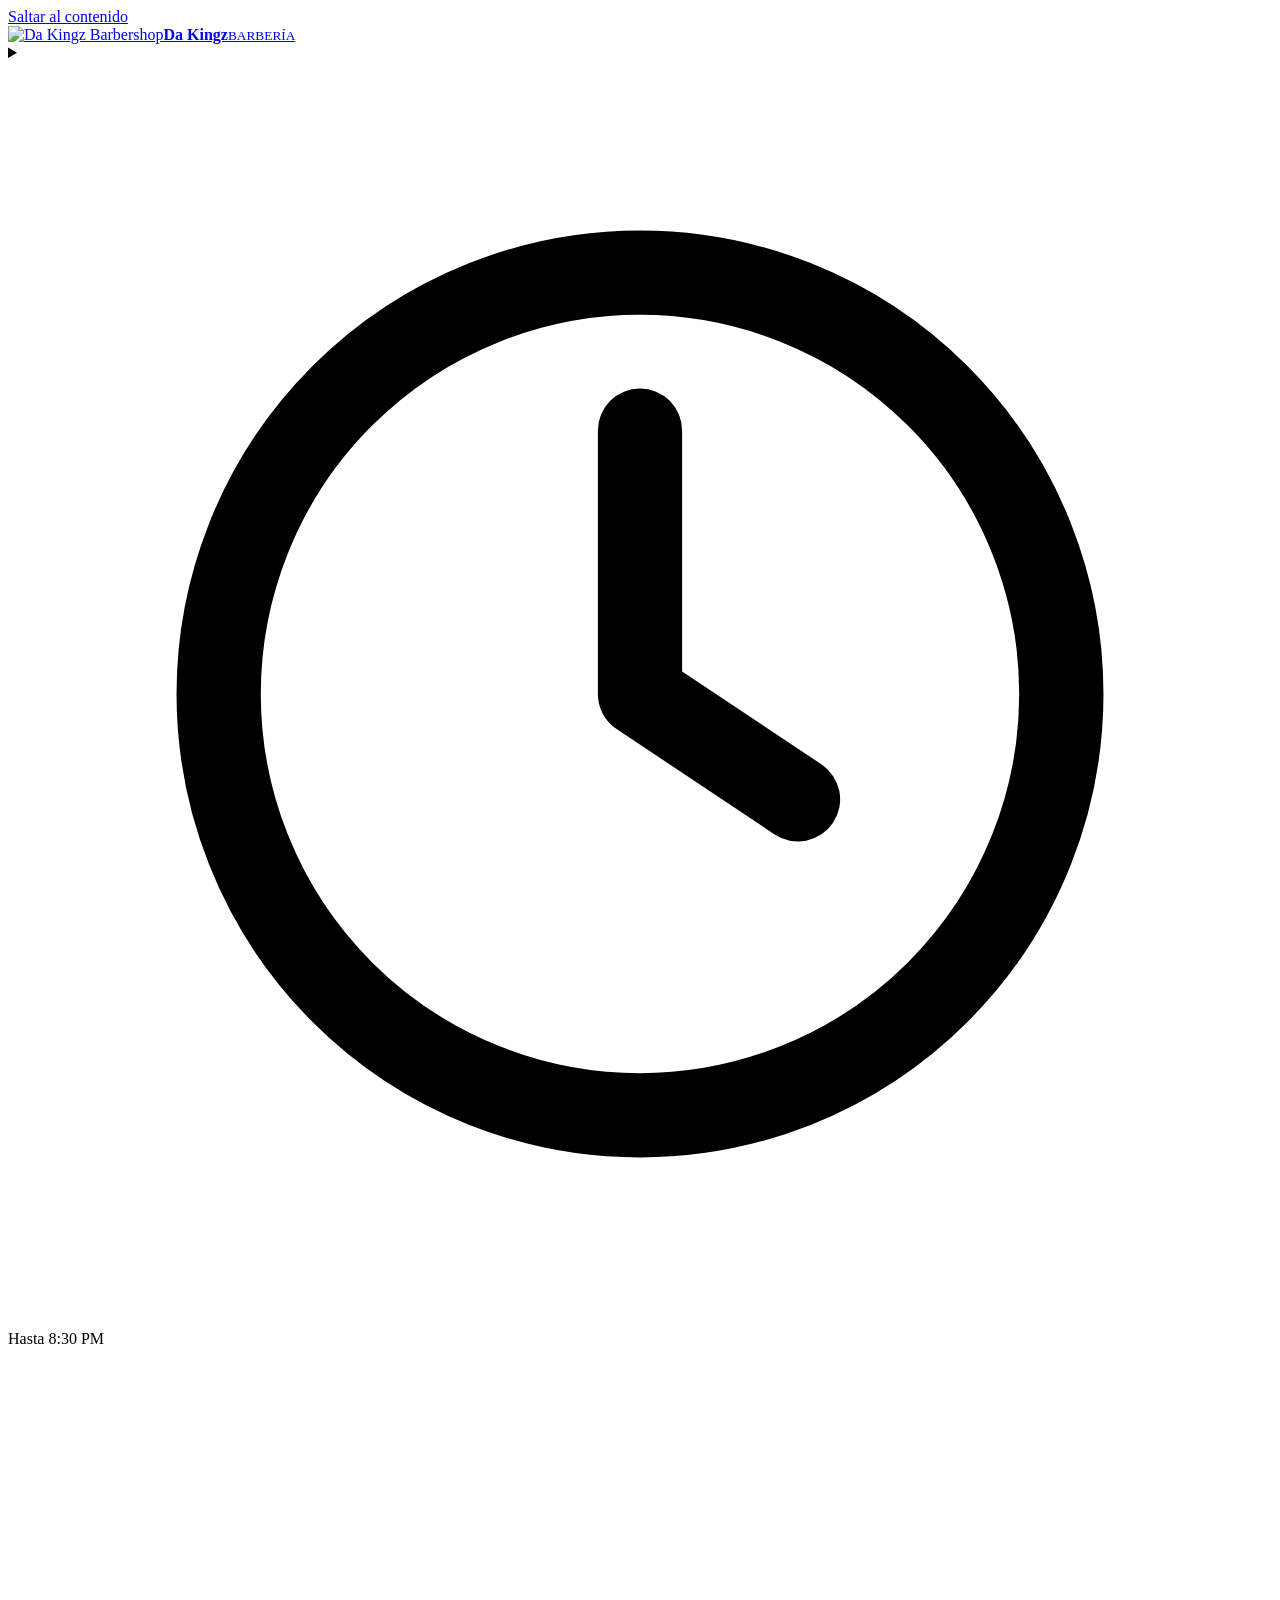
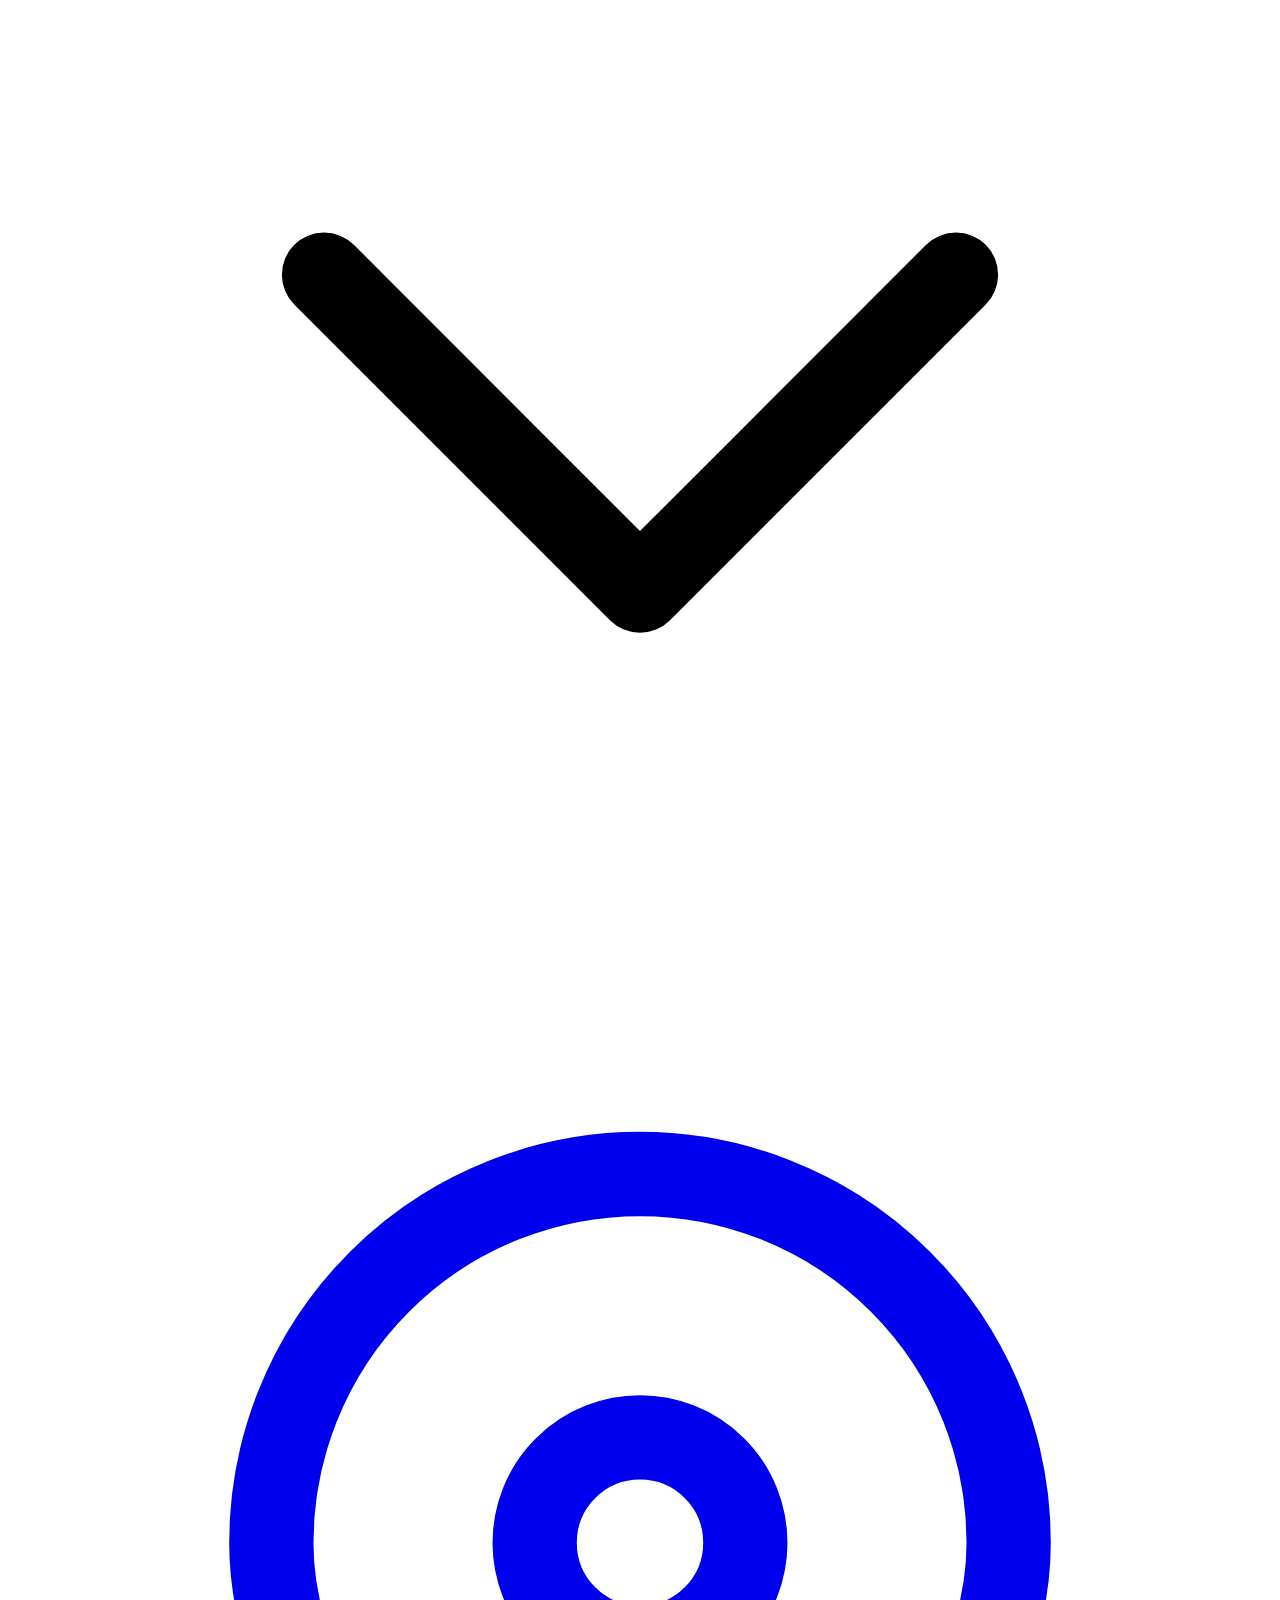
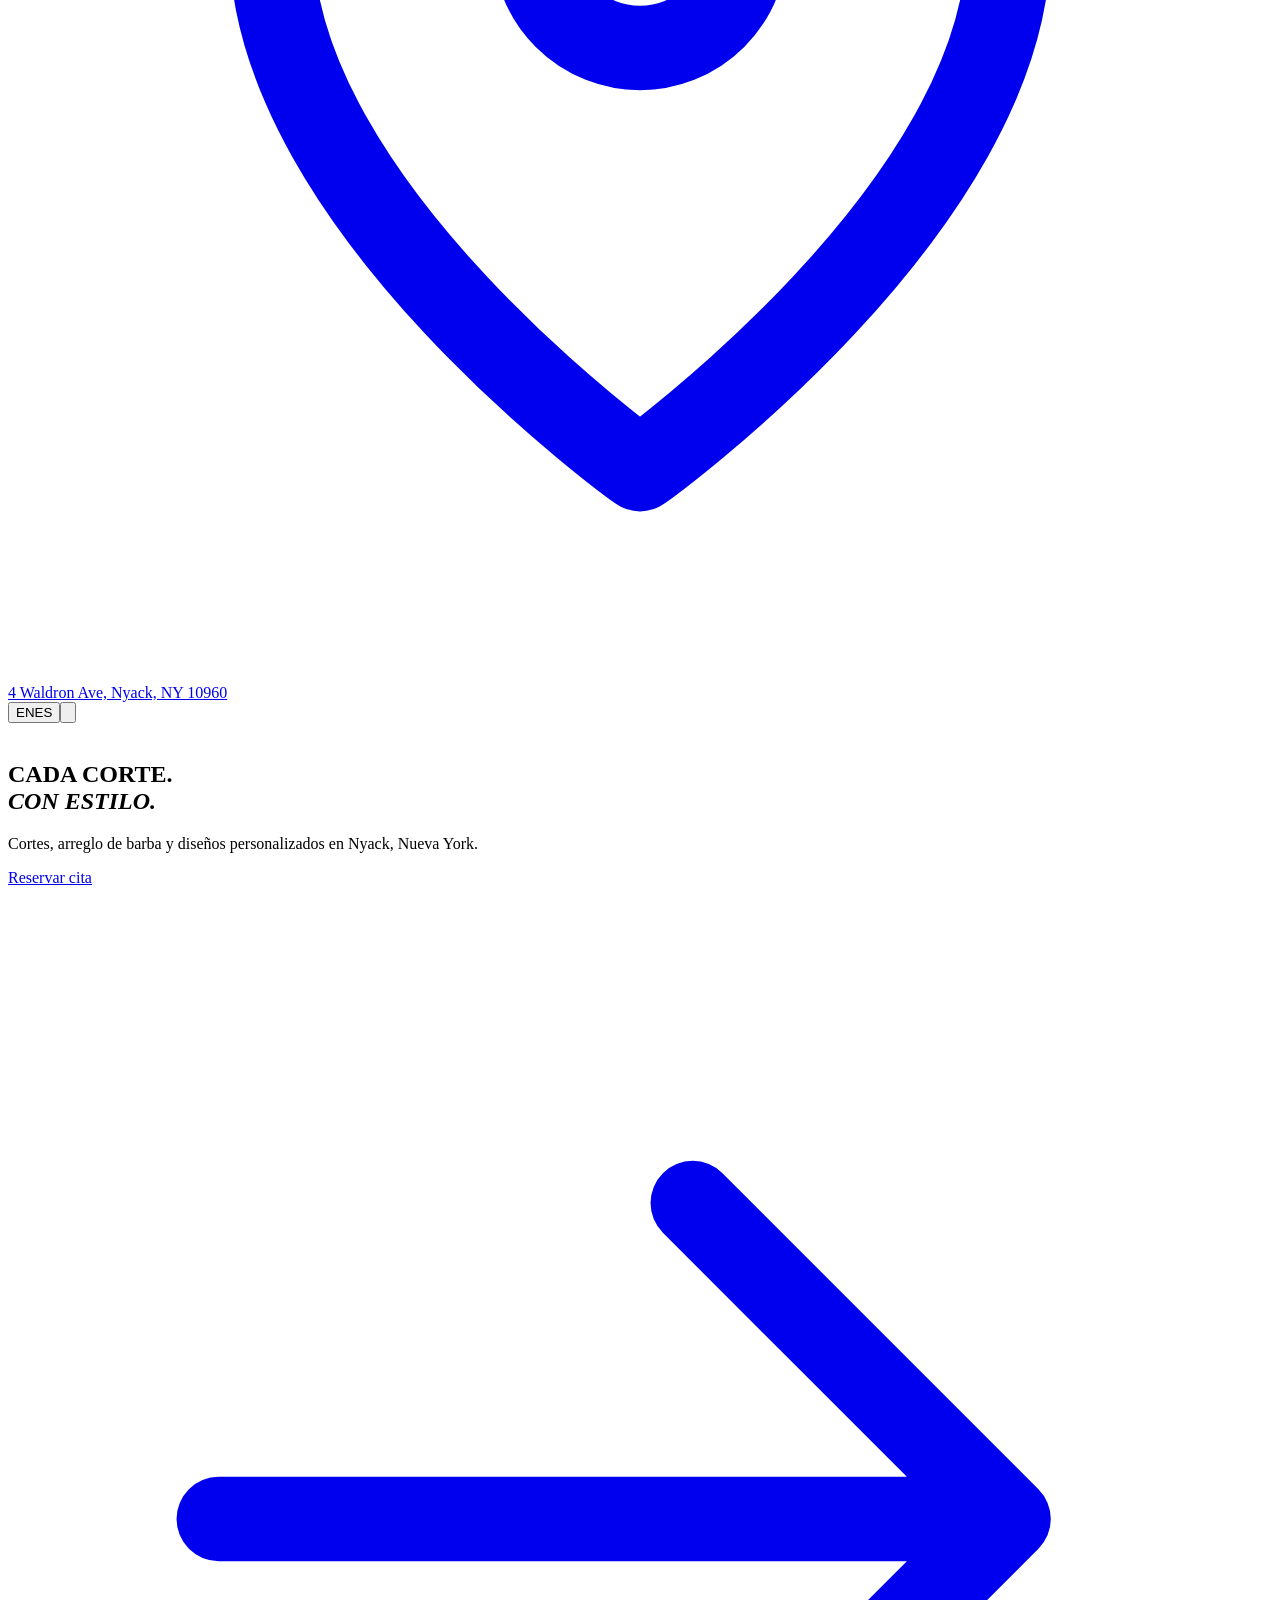
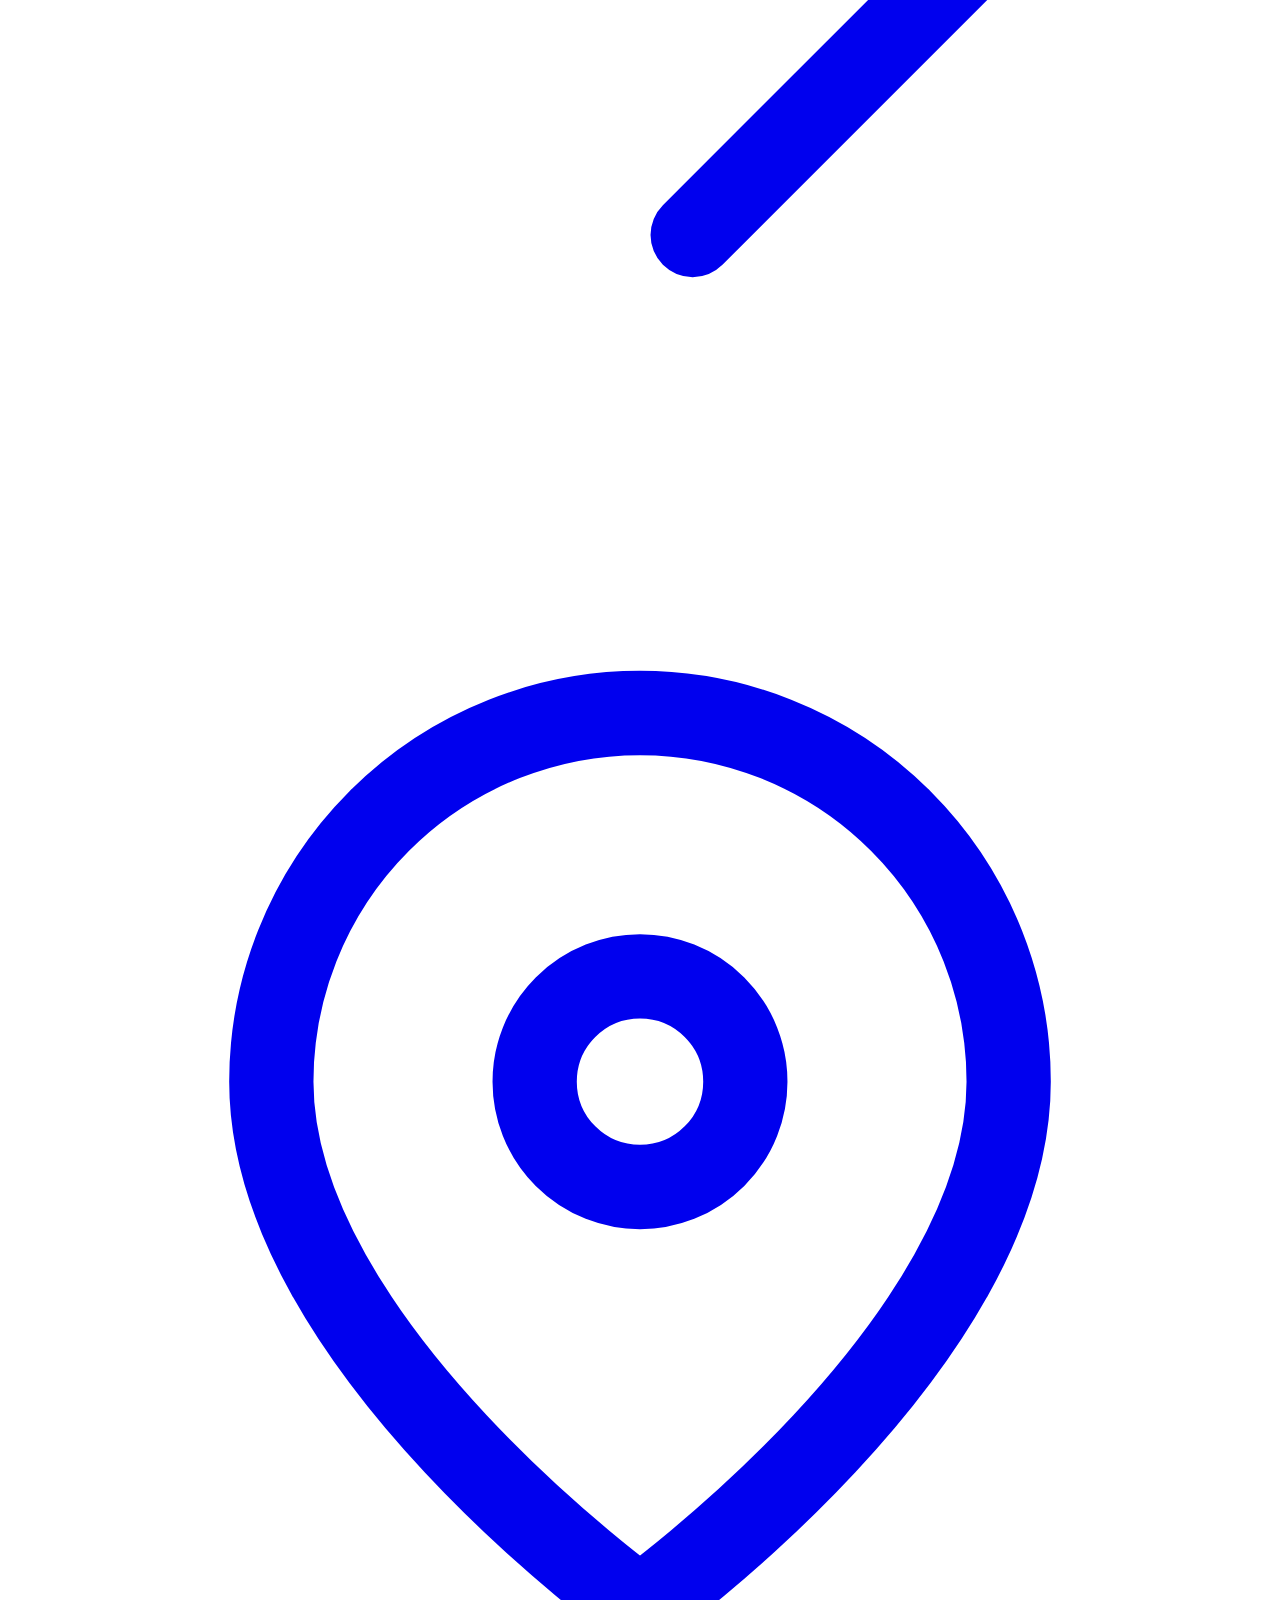
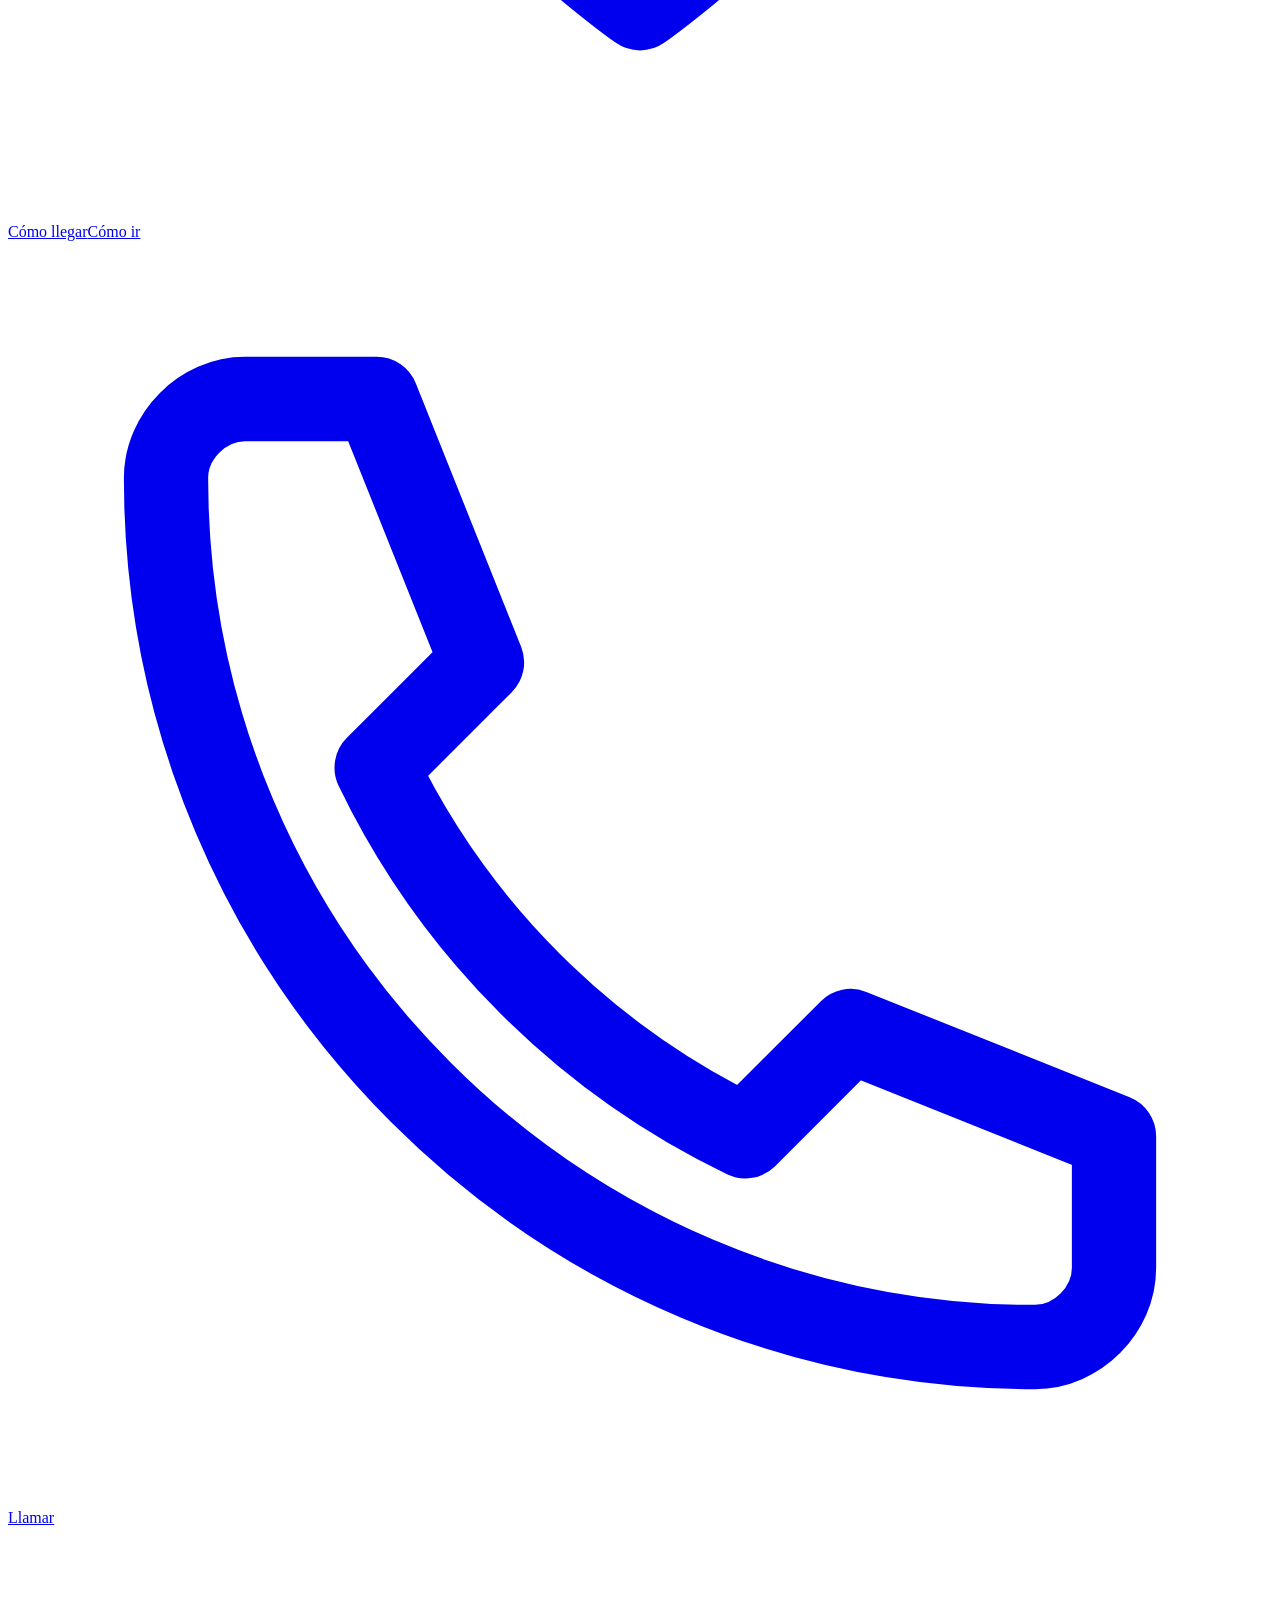
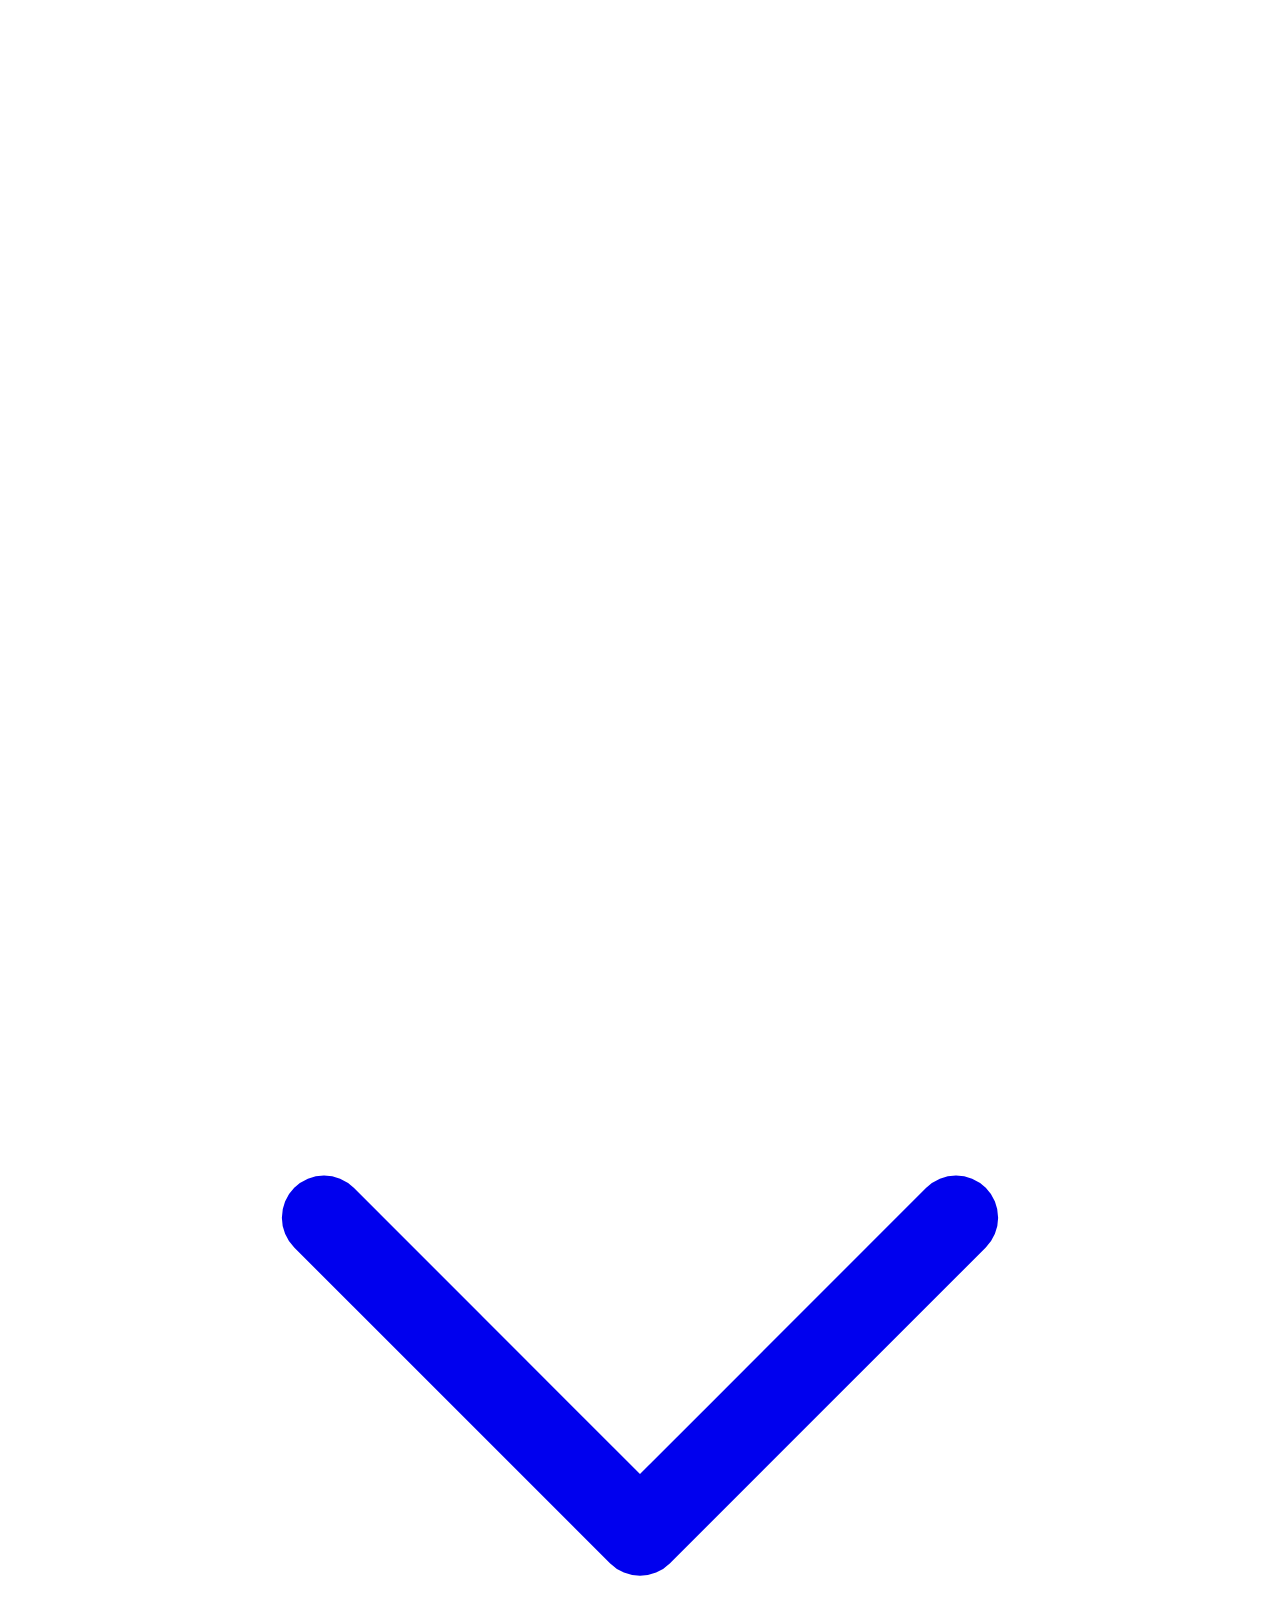
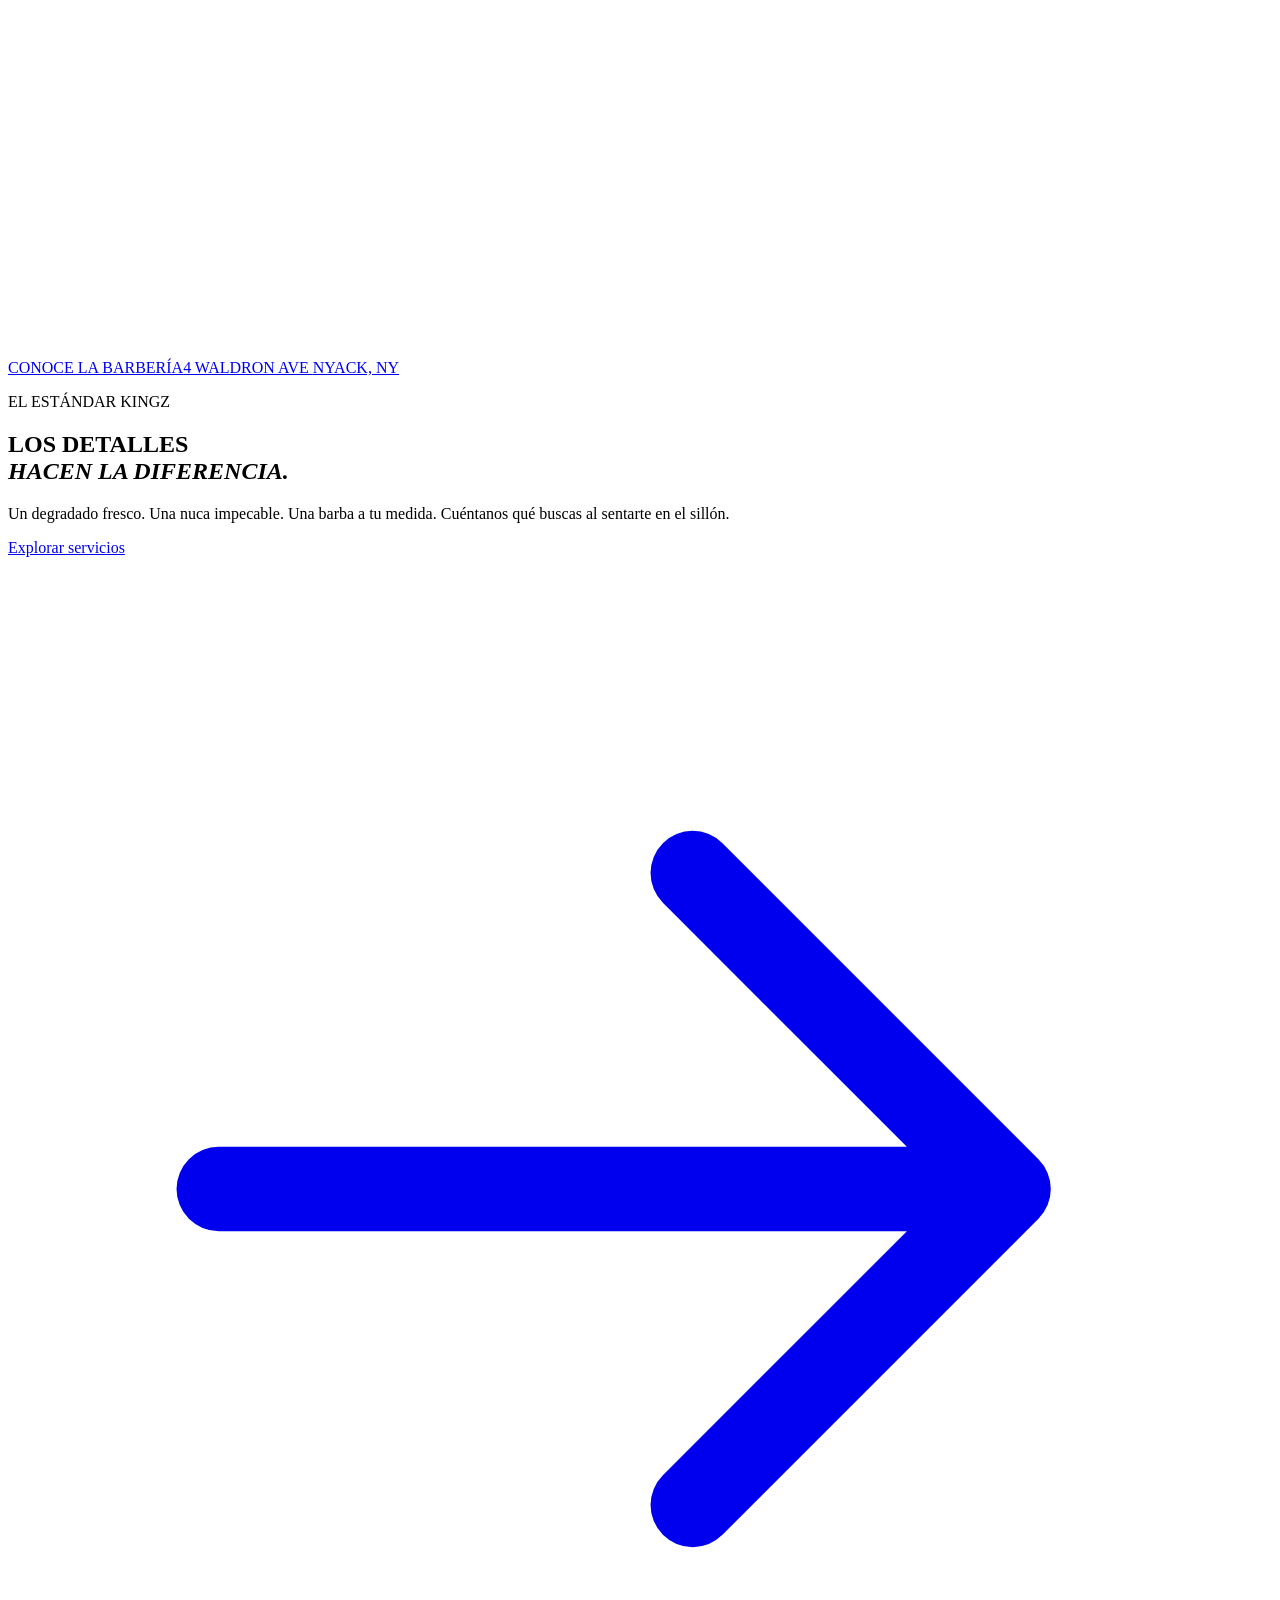
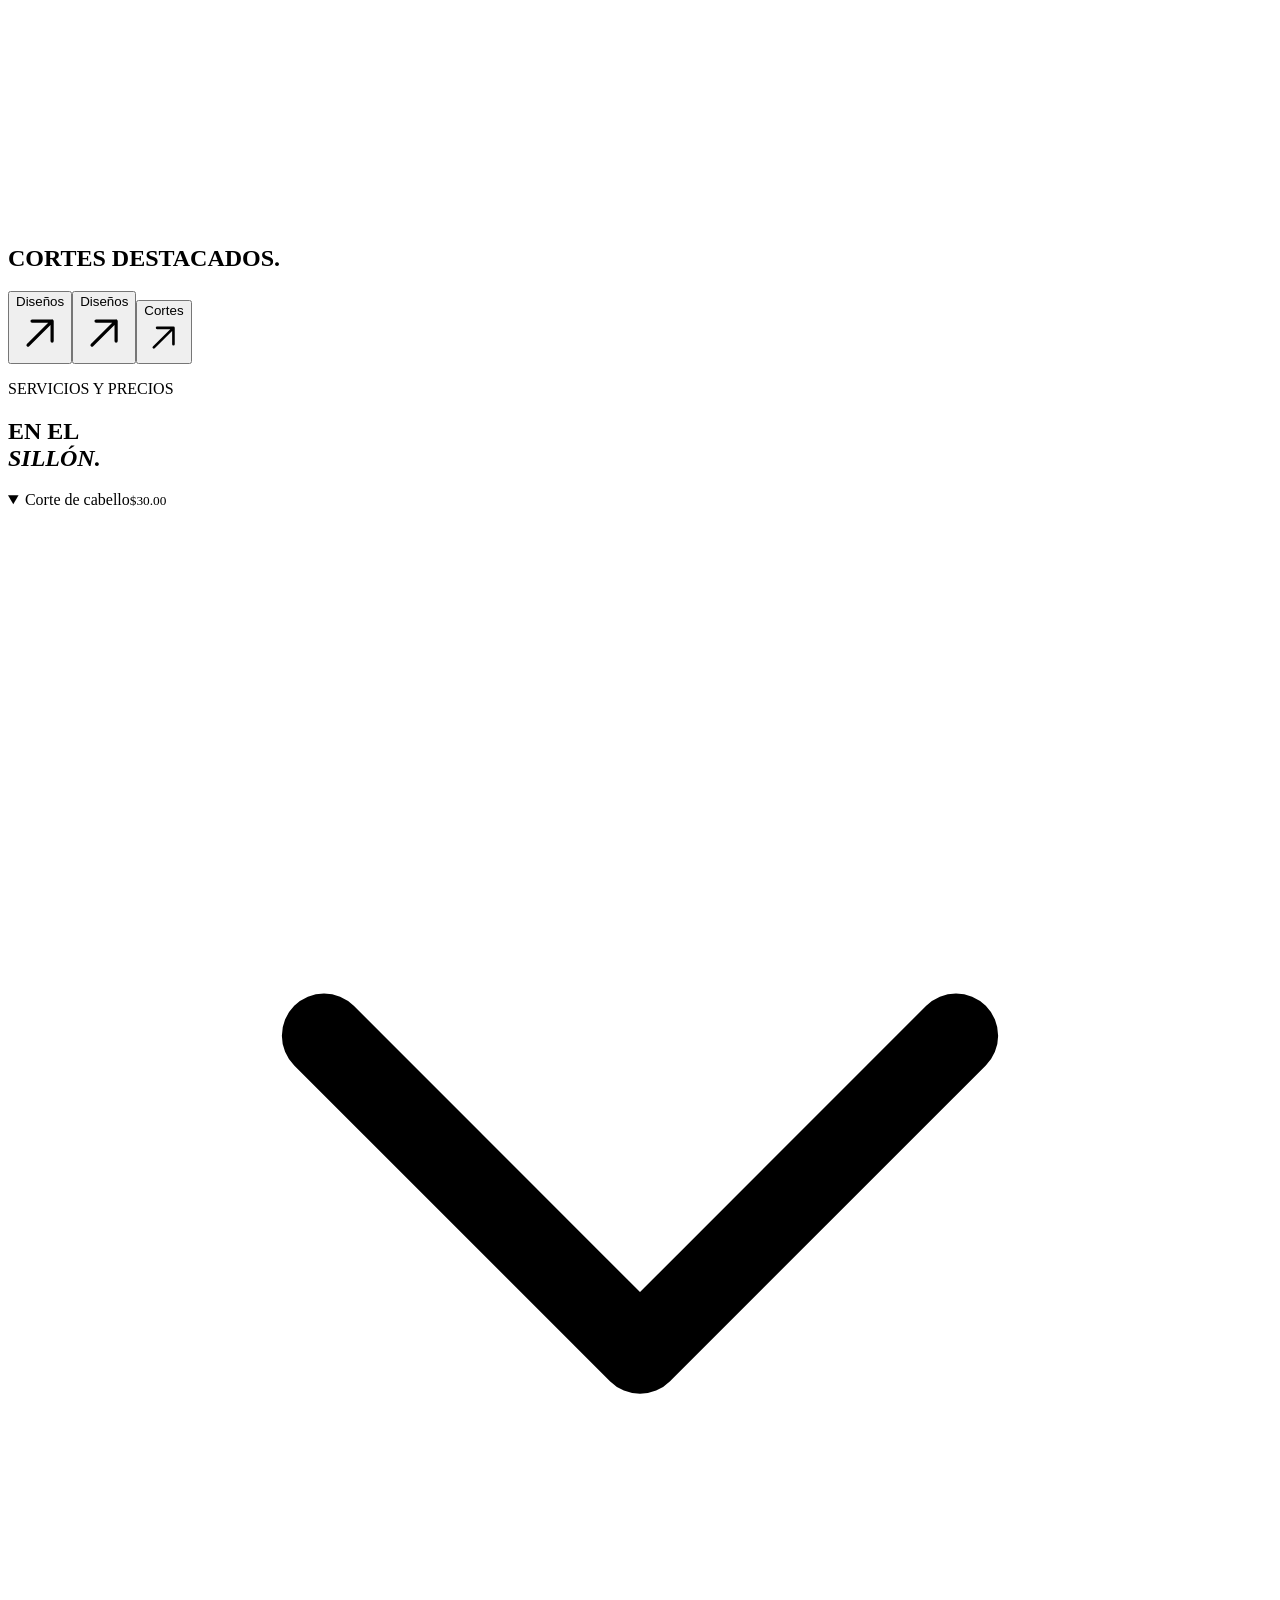
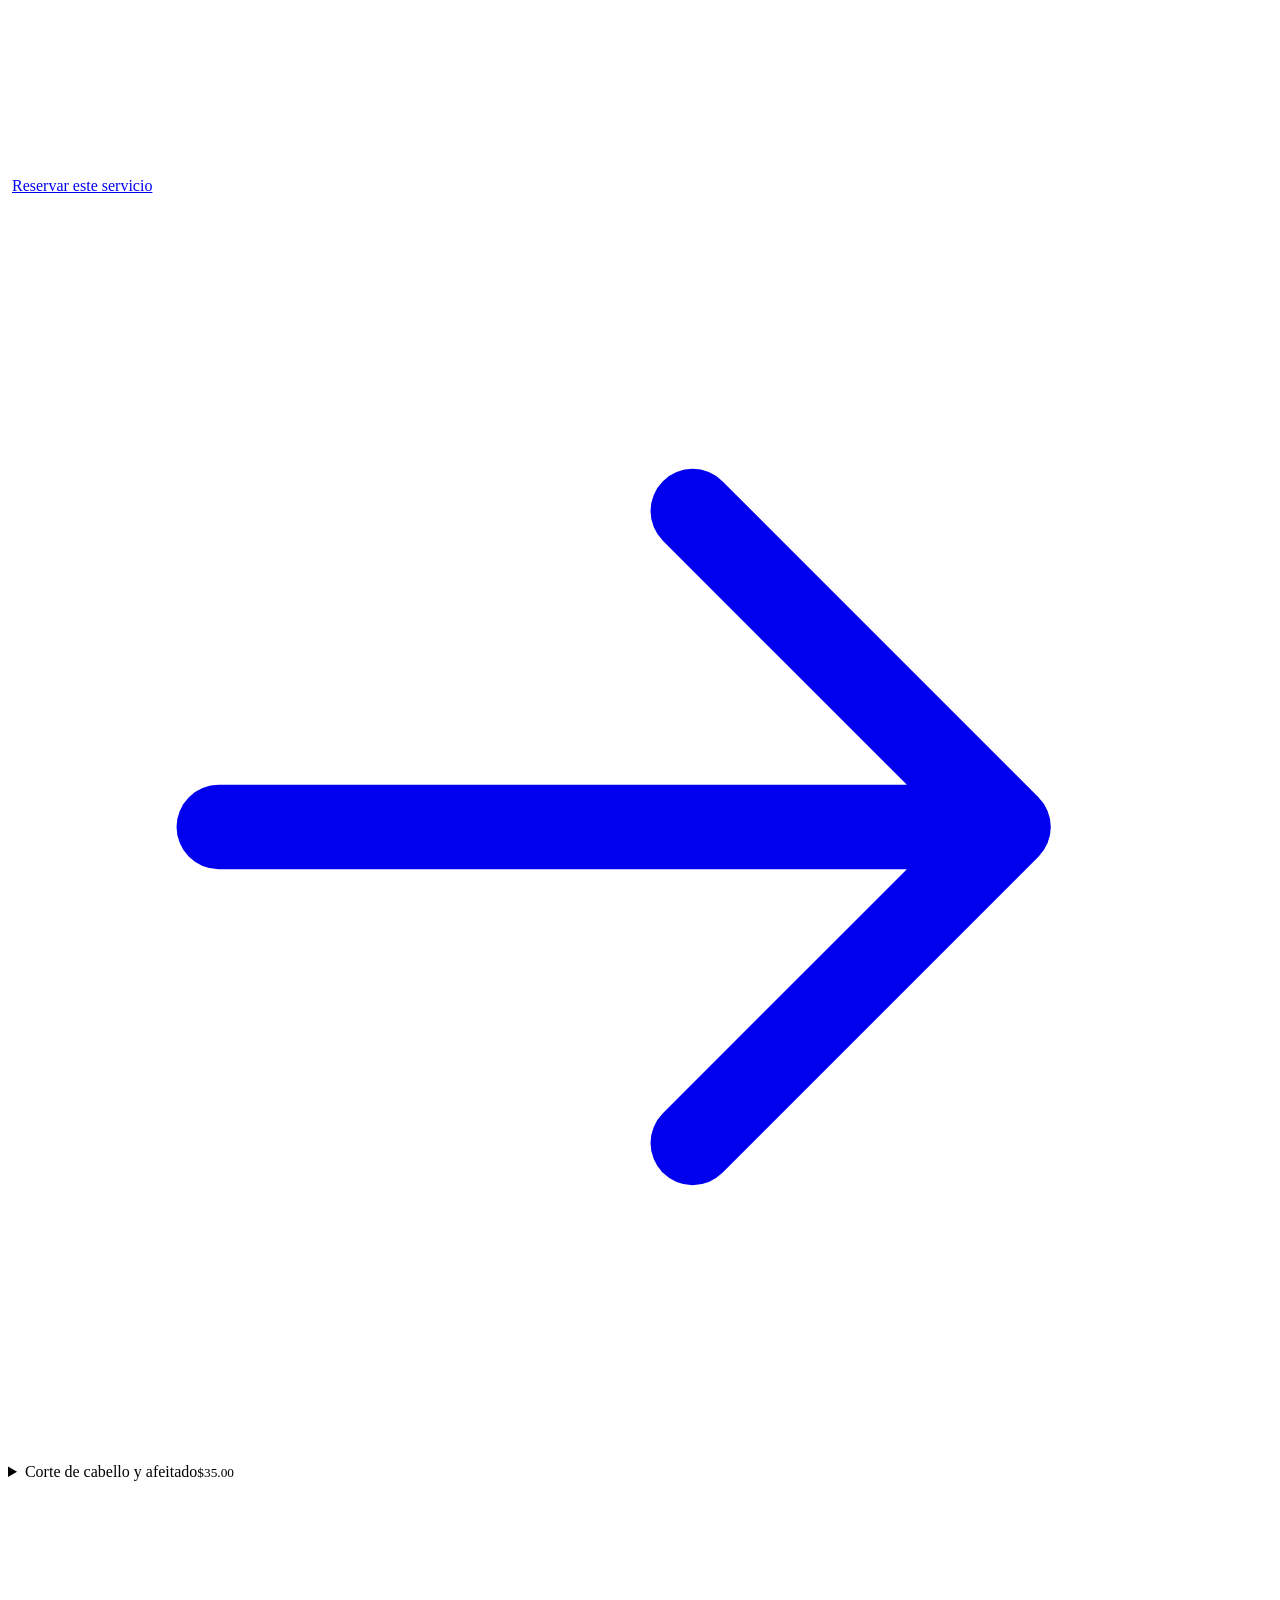
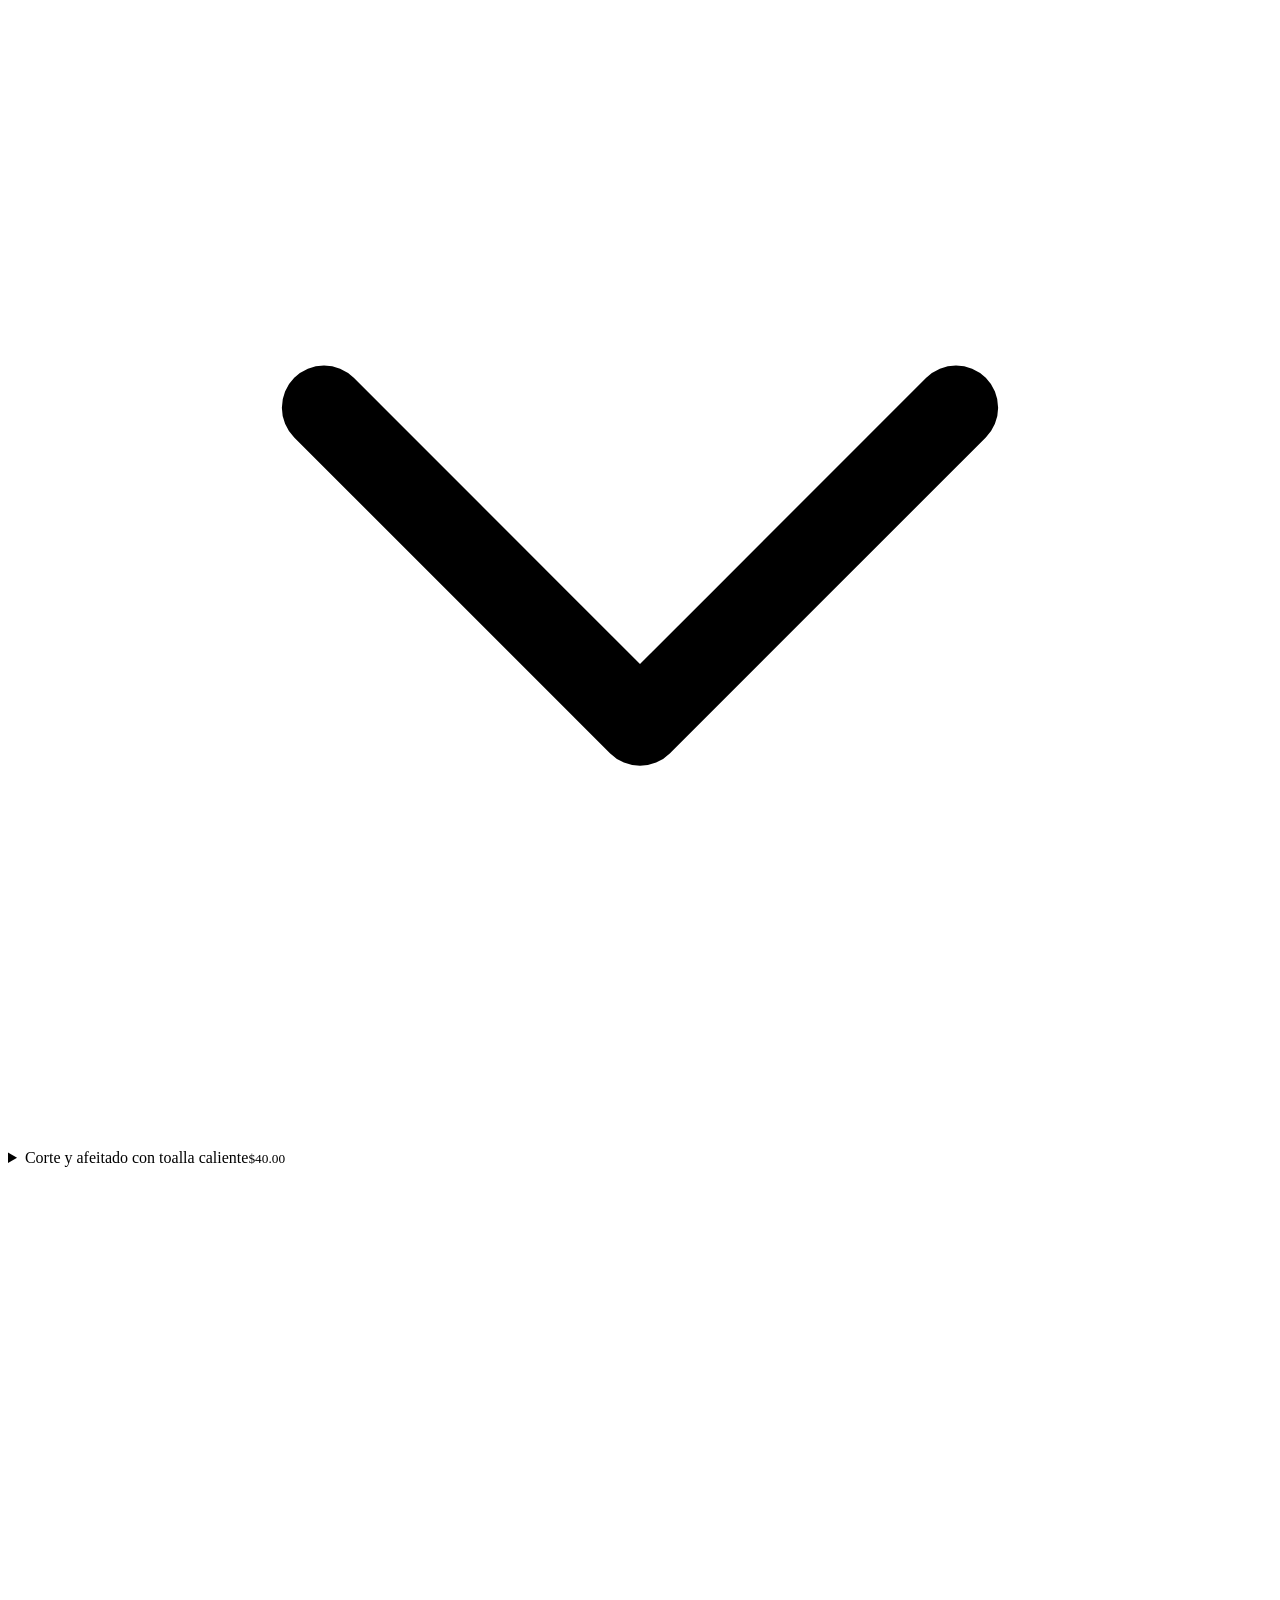
==== commit 33f65b9f: "Connect visitor booking to secure embedded checkout" ====
--- a/es/index.html
+++ b/es/index.html
@@ -1,5 +1,5 @@
 <!doctype html>
-<html lang="es" data-language-route="es" class="" data-page="demo"><head><base href="/Da-Kingz-Barbershop-Demo/"><meta http-equiv="Content-Security-Policy" content="default-src 'none'; base-uri 'self'; script-src 'self'; style-src 'self' 'unsafe-inline'; img-src 'self' blob: data:; font-src 'self'; manifest-src 'self'; connect-src 'self' https://da-kingz-barbershop.bk441012.chatgpt.site; frame-src https://maps.google.com https://www.google.com; form-action 'none'; object-src 'none'"><meta charset="utf-8">
+<html data-booking-origin="https://da-kingz-barbershop.bk441012.chatgpt.site" lang="es" data-language-route="es" class="" data-page="public"><head><base href="/Da-Kingz-Barbershop-Demo/"><meta http-equiv="Content-Security-Policy" content="default-src 'none'; base-uri 'self'; script-src 'self'; style-src 'self' 'unsafe-inline'; img-src 'self' blob: data:; font-src 'self'; manifest-src 'self'; connect-src 'self' https://da-kingz-barbershop.bk441012.chatgpt.site; frame-src https://da-kingz-barbershop.bk441012.chatgpt.site https://maps.google.com https://www.google.com; form-action 'none'; object-src 'none'"><meta charset="utf-8">
 <meta name="viewport" content="width=device-width, initial-scale=1, viewport-fit=cover">
 <title>Da Kingz Barbershop | Haircuts &amp; Fades in Nyack, NY</title><meta name="description" content="Visit Da Kingz Barbershop at 4 Waldron Ave in Nyack, NY for haircuts, beard trims, hair designs, coloring and extensions. Call the shop to book.">
 <meta name="theme-color" content="#171417"><link rel="icon" type="image/png" sizes="96x96" href="/Da-Kingz-Barbershop-Demo/assets/icon.png?v=3">
@@ -9,7 +9,7 @@
 <meta name="twitter:card" content="summary_large_image"><meta name="twitter:title" content="Da Kingz Barbershop | Haircuts &amp; Fades in Nyack, NY"><meta name="twitter:description" content="Visit Da Kingz Barbershop at 4 Waldron Ave in Nyack, NY for haircuts, beard trims, hair designs, coloring and extensions. Call the shop to book."><meta name="twitter:image" content="https://kodebok.github.io/Da-Kingz-Barbershop-Demo/assets/share.jpg">
 <script type="application/ld+json">{"@context":"https://schema.org","@type":"HairSalon","@id":"https://kodebok.github.io/Da-Kingz-Barbershop-Demo/#shop","name":"Da Kingz Barbershop","url":"https://kodebok.github.io/Da-Kingz-Barbershop-Demo","telephone":"+18454805578","image":"https://kodebok.github.io/Da-Kingz-Barbershop-Demo/assets/share.jpg","address":{"@type":"PostalAddress","streetAddress":"4 Waldron Ave","addressLocality":"Nyack","addressRegion":"NY","postalCode":"10960","addressCountry":"US"},"sameAs":["https://www.instagram.com/dakingz_barbershop/","https://maps.app.goo.gl/at2C2dCCBqVZxGpN9?g_st=ac"],"openingHoursSpecification":[{"@type":"OpeningHoursSpecification","dayOfWeek":"Monday","opens":"08:30","closes":"20:30"},{"@type":"OpeningHoursSpecification","dayOfWeek":"Tuesday","opens":"08:30","closes":"20:30"},{"@type":"OpeningHoursSpecification","dayOfWeek":"Wednesday","opens":"08:30","closes":"20:30"},{"@type":"OpeningHoursSpecification","dayOfWeek":"Thursday","opens":"08:30","closes":"20:30"},{"@type":"OpeningHoursSpecification","dayOfWeek":"Friday","opens":"08:30","closes":"20:30"},{"@type":"OpeningHoursSpecification","dayOfWeek":"Saturday","opens":"08:30","closes":"20:30"},{"@type":"OpeningHoursSpecification","dayOfWeek":"Sunday","opens":"08:30","closes":"18:00"}],"specialOpeningHoursSpecification":[]}</script>
 <link rel="preload" href="/Da-Kingz-Barbershop-Demo/assets/barlow-800.woff2" as="font" type="font/woff2" crossorigin>
-<script src="/Da-Kingz-Barbershop-Demo/assets/theme.js"></script><link rel="stylesheet" href="/Da-Kingz-Barbershop-Demo/assets/site.css?v=20"><script type="module" src="/Da-Kingz-Barbershop-Demo/assets/site.js?v=20"></script><script type="module" src="/Da-Kingz-Barbershop-Demo/assets/demo-banner.js"></script></head>
+<script src="/Da-Kingz-Barbershop-Demo/assets/theme.js"></script><link rel="stylesheet" href="/Da-Kingz-Barbershop-Demo/assets/site.css?v=22"><script type="module" src="/Da-Kingz-Barbershop-Demo/assets/site.js?v=22"></script><script type="module" src="/Da-Kingz-Barbershop-Demo/assets/announcement-sync.js"></script></head>
 <body id="top" data-dock-animation="clipper" data-booking-delay="10">
 <a class="skip" href="#main">Saltar al contenido</a>
 
@@ -18,7 +18,7 @@
 <nav class="head-shell" aria-label="Main navigation">
 <a class="wordmark" href="#top"><span class="brand-mark"><picture><source type="image/webp" srcset="/Da-Kingz-Barbershop-Demo/assets/emblem-120.webp?v=12 120w, /Da-Kingz-Barbershop-Demo/assets/emblem-360.webp?v=12 360w, /Da-Kingz-Barbershop-Demo/assets/emblem-760.webp?v=12 760w" sizes="120px"><img width="120" height="120" src="/Da-Kingz-Barbershop-Demo/assets/emblem.png?v=12" alt="Da Kingz Barbershop"></picture></span><span><strong>Da Kingz</strong><small>BARBERÍA</small></span></a>
 <details class="schedule" data-hours-config="{&quot;hoursConfirmed&quot;:true,&quot;hours&quot;:[[&quot;08:30&quot;,&quot;20:30&quot;],[&quot;08:30&quot;,&quot;20:30&quot;],[&quot;08:30&quot;,&quot;20:30&quot;],[&quot;08:30&quot;,&quot;20:30&quot;],[&quot;08:30&quot;,&quot;20:30&quot;],[&quot;08:30&quot;,&quot;20:30&quot;],[&quot;08:30&quot;,&quot;18:00&quot;]],&quot;holidays&quot;:[]}">
-    <summary><svg aria-hidden="true" viewBox="0 0 24 24" fill="none" stroke="currentColor" stroke-width="1.6" stroke-linecap="round" stroke-linejoin="round"><circle cx="12" cy="12" r="8"/><path d="M12 7v5l3 2"/></svg><span class="head-hours-text" data-hours-tone="closed"><i class="hours-dot" aria-hidden="true"></i><span data-hours-label>Abre</span> <span data-hours-time>8:30 AM</span></span><svg aria-hidden="true" viewBox="0 0 24 24" fill="none" stroke="currentColor" stroke-width="1.6" stroke-linecap="round" stroke-linejoin="round"><path d="m6 10 6 6 6-6"/></svg></summary>
+    <summary><svg aria-hidden="true" viewBox="0 0 24 24" fill="none" stroke="currentColor" stroke-width="1.6" stroke-linecap="round" stroke-linejoin="round"><circle cx="12" cy="12" r="8"/><path d="M12 7v5l3 2"/></svg><span class="head-hours-text" data-hours-tone="open"><i class="hours-dot" aria-hidden="true"></i><span data-hours-label>Hasta</span> <span data-hours-time>8:30 PM</span></span><svg aria-hidden="true" viewBox="0 0 24 24" fill="none" stroke="currentColor" stroke-width="1.6" stroke-linecap="round" stroke-linejoin="round"><path d="m6 10 6 6 6-6"/></svg></summary>
     <div class="schedule-panel"><strong>Horario</strong><p>Eastern time</p>
     <dl><div><dt>Lunes</dt><dd>8:30 AM – 8:30 PM</dd></div><div><dt>Martes</dt><dd>8:30 AM – 8:30 PM</dd></div><div><dt>Miércoles</dt><dd>8:30 AM – 8:30 PM</dd></div><div><dt>Jueves</dt><dd>8:30 AM – 8:30 PM</dd></div><div class="today"><dt>Viernes <small>Today</small></dt><dd>8:30 AM – 8:30 PM</dd></div><div><dt>Sábado</dt><dd>8:30 AM – 8:30 PM</dd></div><div><dt>Domingo</dt><dd>8:30 AM – 6:00 PM</dd></div></dl>
     </div>
@@ -89,7 +89,7 @@
 
 <section class="booking-section grain" id="booking" aria-labelledby="booking-title"><div class="wrap booking-inner reveal">
   <div><p class="eyebrow"><span class="eyebrow-line"></span>CITAS</p><h2 id="booking-title">RESERVA<br>TU SILLÓN.</h2></div>
-  <div><p>Elige tu barbero y servicio, y reserva en Calendly.</p><div class="actions"><a class="button primary" href="#booking" data-book aria-haspopup="dialog">Reservar cita<svg aria-hidden="true" viewBox="0 0 24 24" fill="none" stroke="currentColor" stroke-width="1.6" stroke-linecap="round" stroke-linejoin="round"><path d="M4 12h15m-6-6 6 6-6 6"/></svg></a><a class="text-link" href="tel:+18454805578" data-event="call"><svg aria-hidden="true" viewBox="0 0 24 24" fill="none" stroke="currentColor" stroke-width="1.6" stroke-linecap="round" stroke-linejoin="round"><path d="M7 3H4.5C3.7 3 3 3.7 3 4.5 3 13.6 10.4 21 19.5 21c.8 0 1.5-.7 1.5-1.5V17l-5-2-2 2a15 15 0 0 1-7-7l2-2-2-5Z"/></svg> (845) 480-5578</a></div></div>
+  <div><p>Elige tu barbero, tu corte y un horario.</p><div class="actions"><a class="button primary" href="#booking" data-book aria-haspopup="dialog">Reservar cita<svg aria-hidden="true" viewBox="0 0 24 24" fill="none" stroke="currentColor" stroke-width="1.6" stroke-linecap="round" stroke-linejoin="round"><path d="M4 12h15m-6-6 6 6-6 6"/></svg></a><a class="text-link" href="tel:+18454805578" data-event="call"><svg aria-hidden="true" viewBox="0 0 24 24" fill="none" stroke="currentColor" stroke-width="1.6" stroke-linecap="round" stroke-linejoin="round"><path d="M7 3H4.5C3.7 3 3 3.7 3 4.5 3 13.6 10.4 21 19.5 21c.8 0 1.5-.7 1.5-1.5V17l-5-2-2 2a15 15 0 0 1-7-7l2-2-2-5Z"/></svg> (845) 480-5578</a></div></div>
 </div></section>
 <section id="social" class="social wrap reveal" aria-labelledby="social-title">
    <div><p class="eyebrow"><span class="eyebrow-line"></span>EN INSTAGRAM</p><h2 id="social-title">SIGUE A LOS <em>KINGZ.</em></h2></div>
